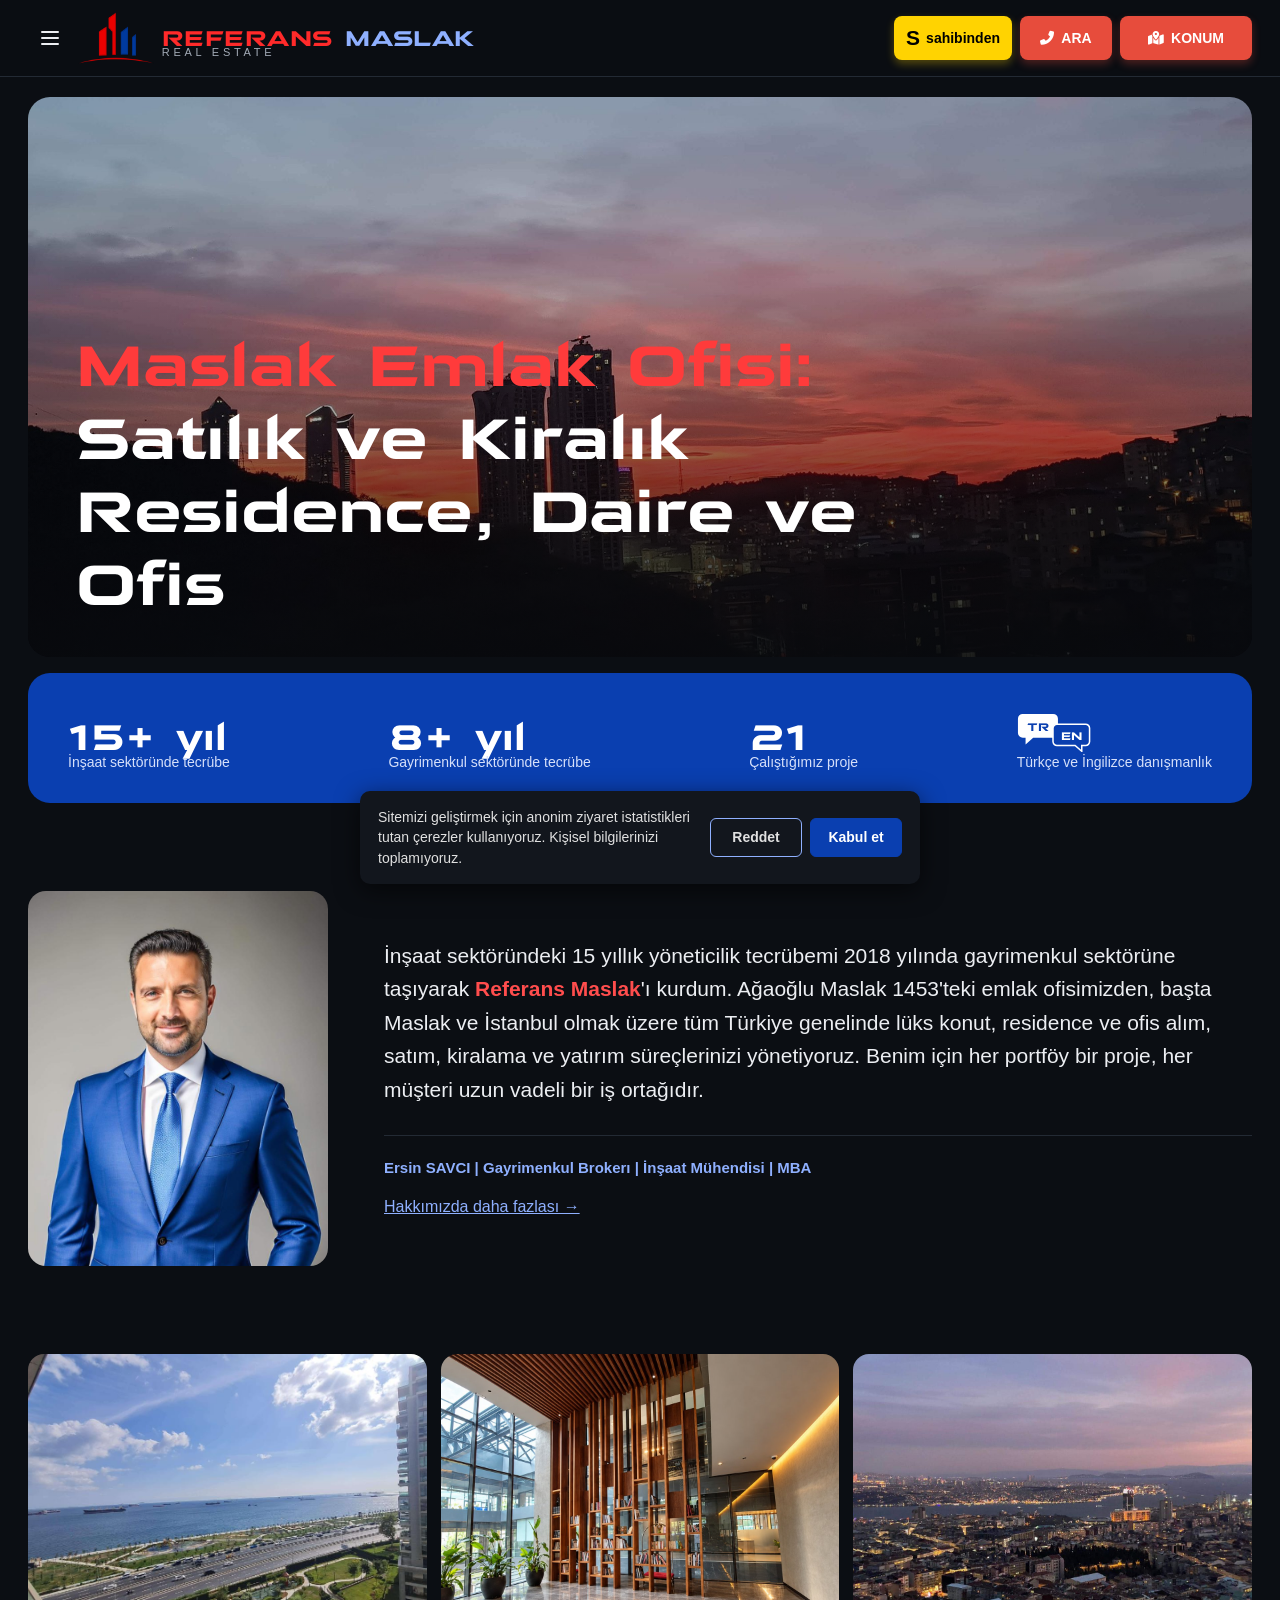
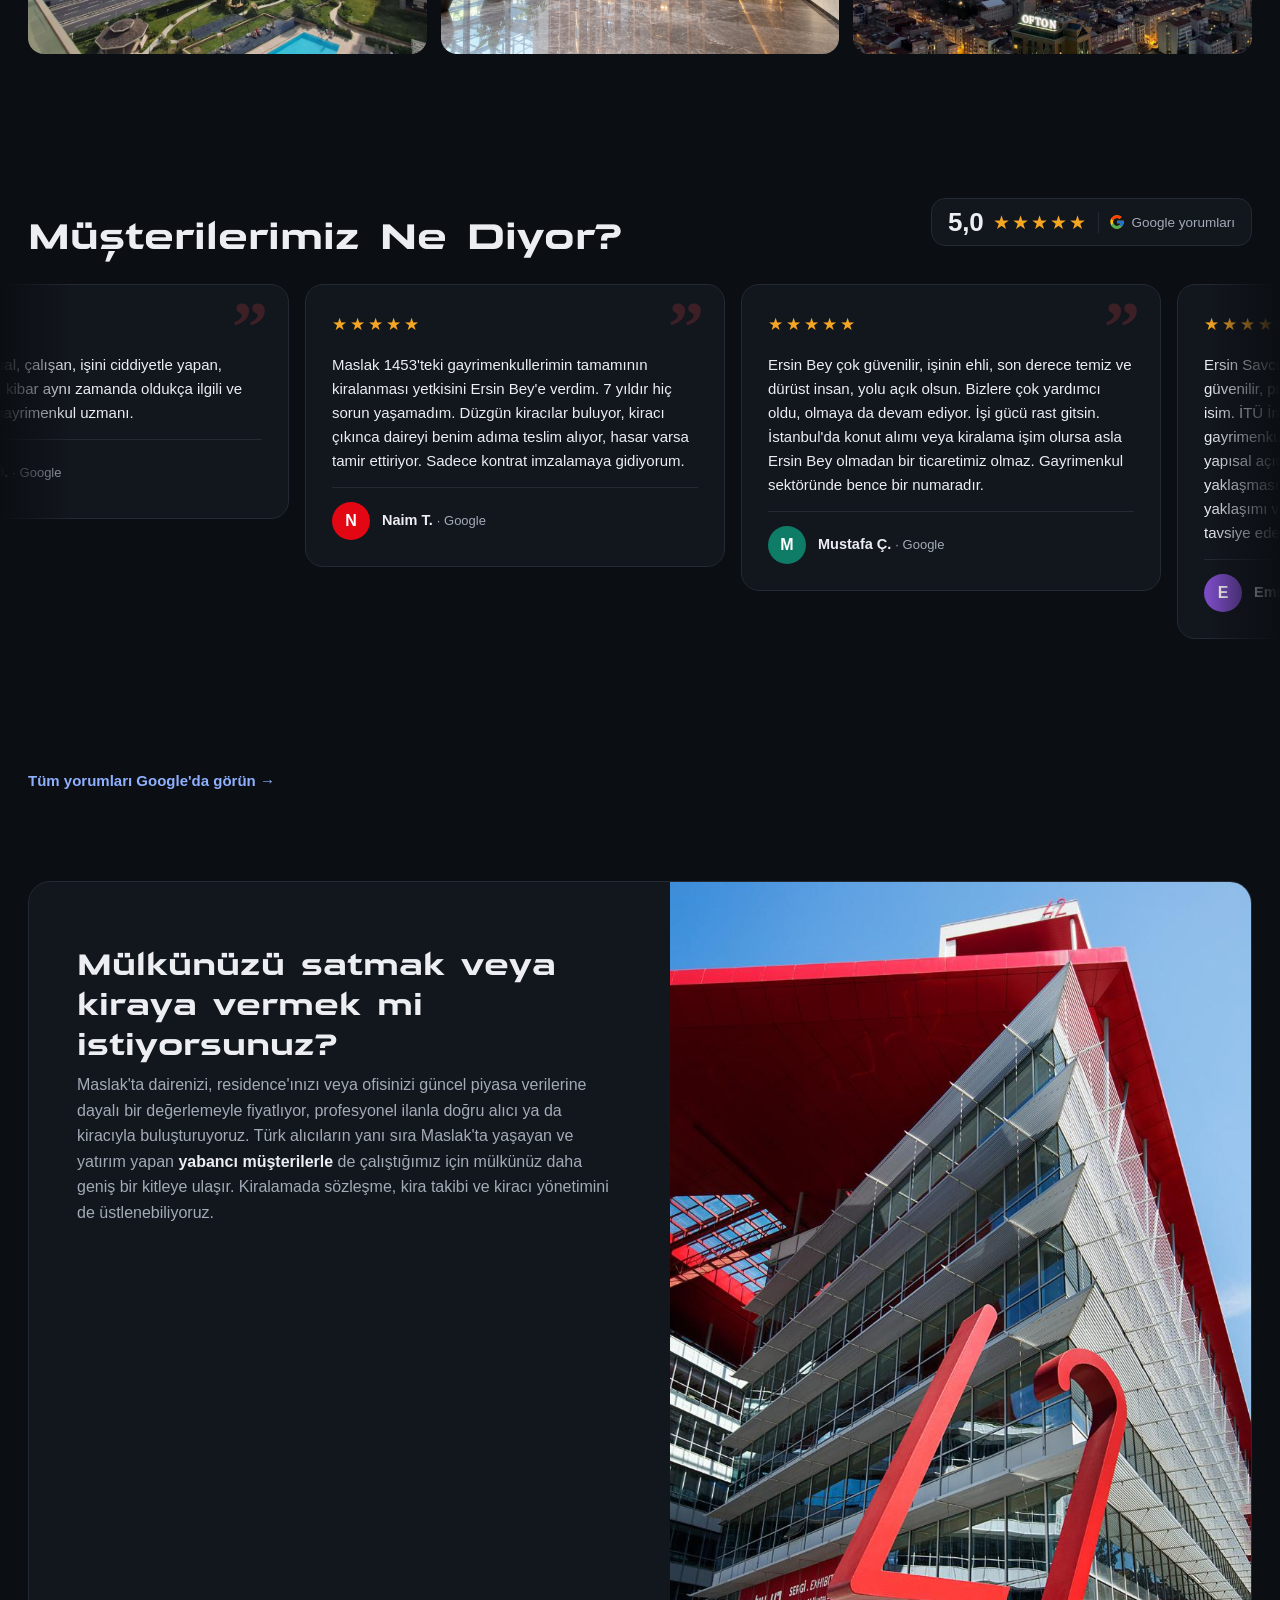
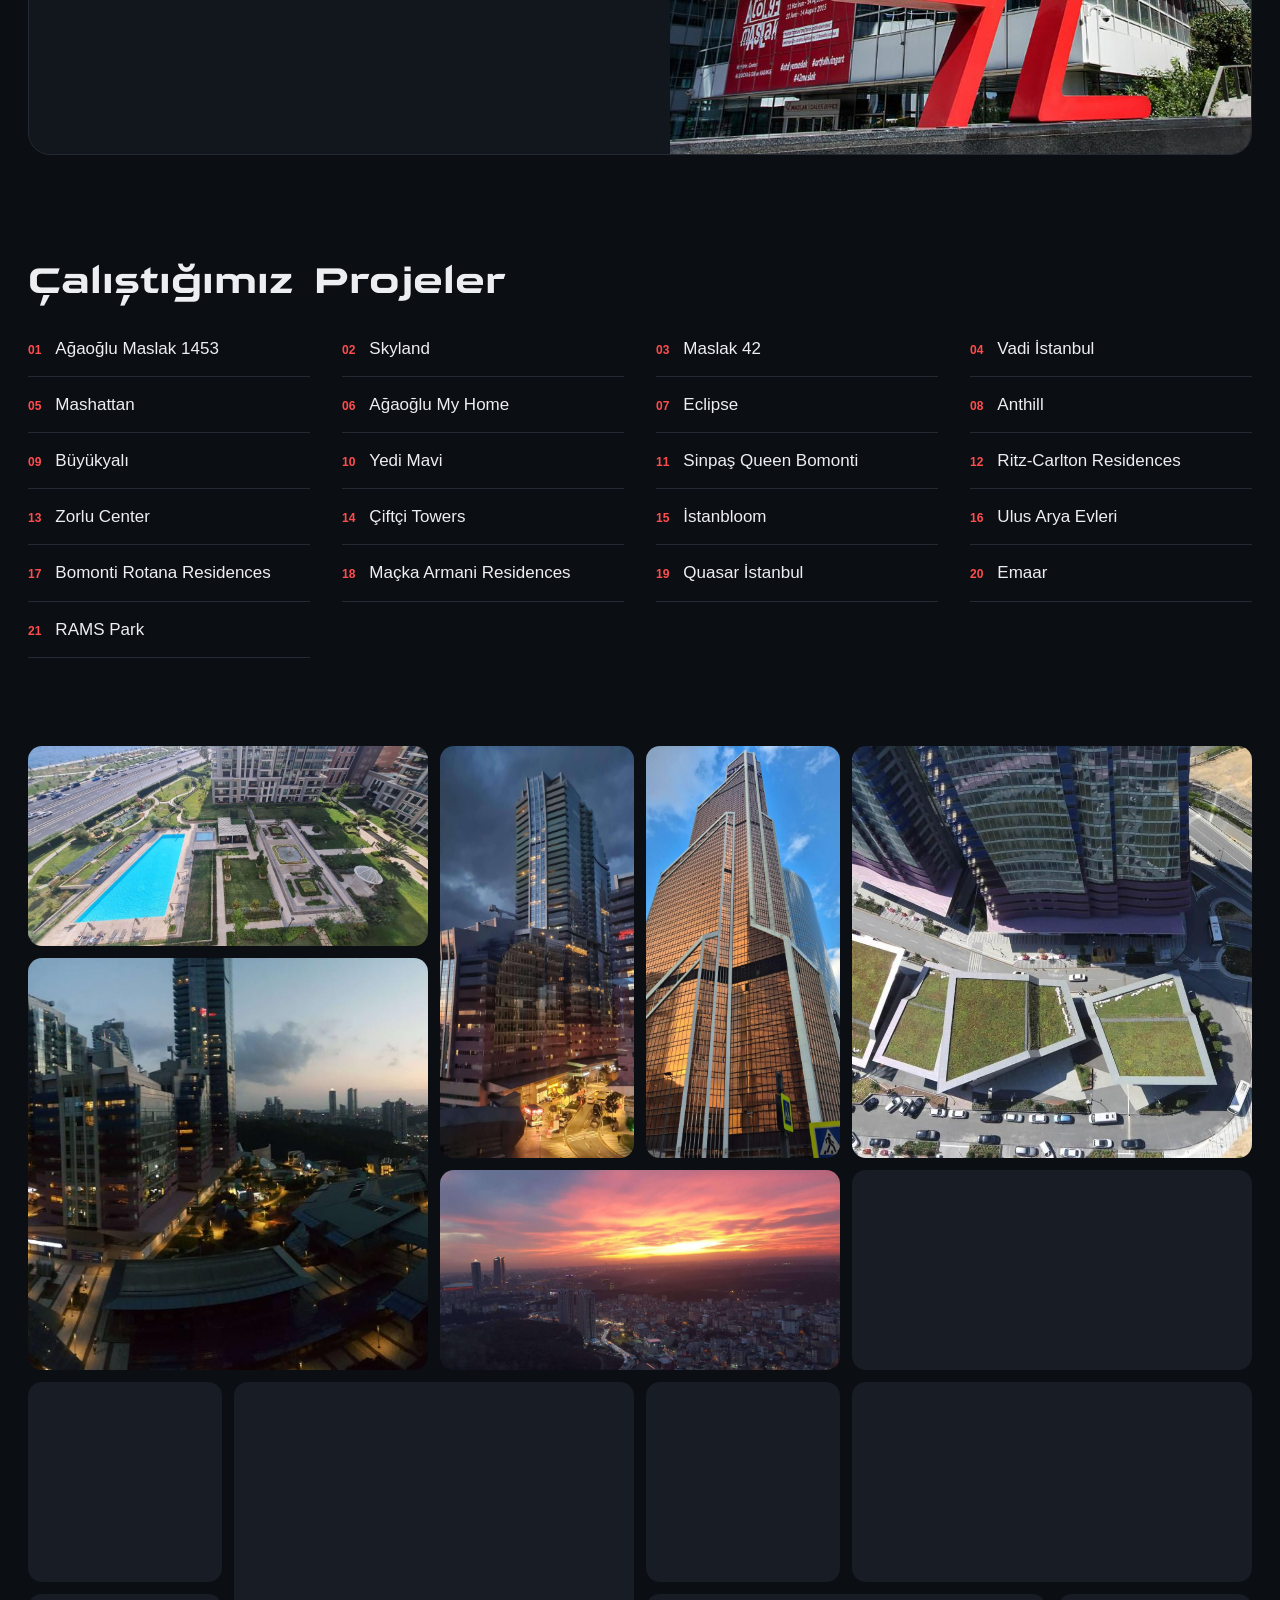
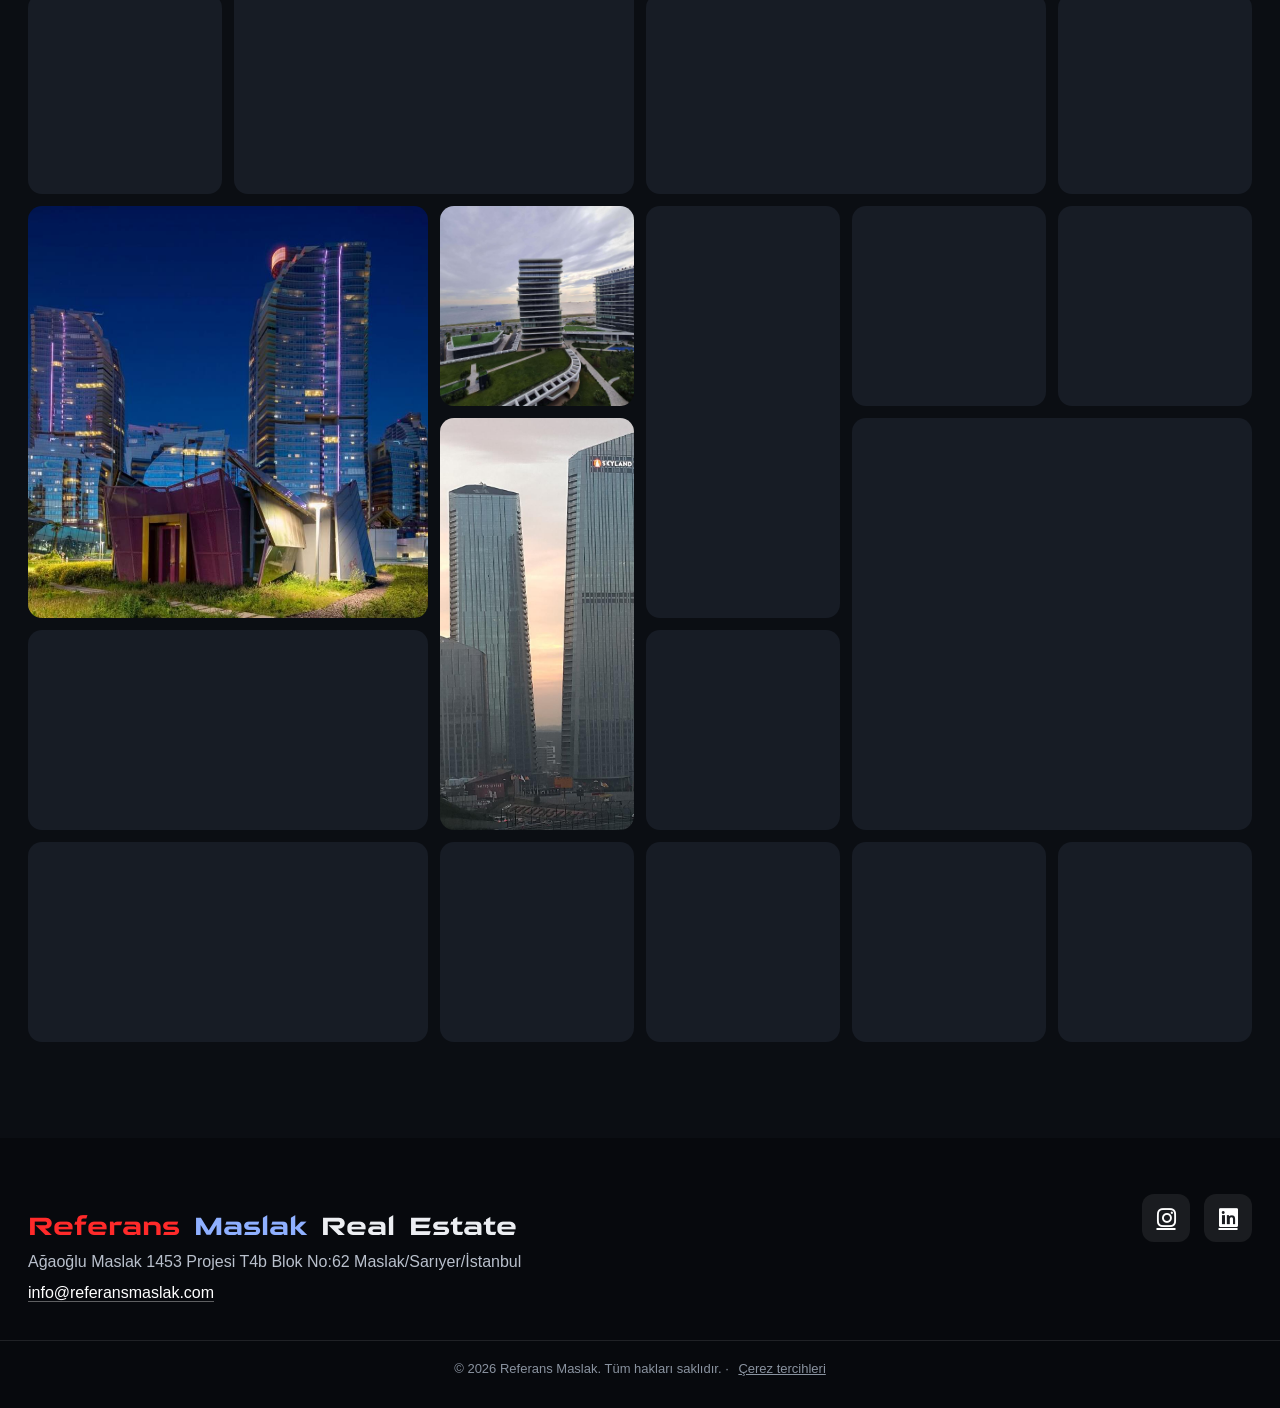
==== index.html @ f0acce69 "CSS/JS sürüm numarası yenilendi (önbellek) Co-Authored-By: Claude Opus 5.5 <noreply@anthropic.com> C" ====
<!DOCTYPE html>
<html lang="tr">
<head>
    <!-- Google tag (gtag.js) -->
    <script async src="https://www.googletagmanager.com/gtag/js?id=G-W1SLE5PTYP"></script>
    <script>
      window.dataLayer = window.dataLayer || [];
      function gtag(){dataLayer.push(arguments);}
      var rmConsent = null; try { rmConsent = localStorage.getItem('rm_consent'); } catch (e) {}
      gtag('consent', 'default', {
        ad_storage: 'denied', ad_user_data: 'denied', ad_personalization: 'denied',
        analytics_storage: rmConsent === 'granted' ? 'granted' : 'denied'
      });
      gtag('js', new Date());
      gtag('config', 'G-W1SLE5PTYP');
    </script>
    <meta charset="UTF-8">
    <meta name="viewport" content="width=device-width, initial-scale=1.0">
    <meta name="theme-color" content="#0B0E13">
    <script>try{if(localStorage.getItem('rmTheme')!=='disabled')document.documentElement.classList.add('dark')}catch(e){document.documentElement.classList.add('dark')}</script>
    <title>Maslak Emlak Ofisi | Satılık ve Kiralık Residence – Referans Maslak</title>
    <meta name="description" content="Maslak emlak ofisi: satılık ve kiralık residence, daire ve ofis. Ağaoğlu Maslak 1453 içindeki ofisimizde 2018'den beri Türkçe ve İngilizce emlak danışmanlığı. 0534 627 07 35">
    <link rel="canonical" href="https://referansmaslak.com/">
    <meta property="og:type" content="website">
    <meta property="og:locale" content="tr_TR">
    <meta property="og:site_name" content="Referans Maslak Real Estate">
    <meta property="og:title" content="Maslak Emlak Ofisi | Satılık ve Kiralık Residence – Referans Maslak">
    <meta property="og:description" content="Maslak emlak ofisi: satılık ve kiralık residence, daire ve ofis. Ağaoğlu Maslak 1453 içindeki ofisimizde 2018'den beri Türkçe ve İngilizce emlak danışmanlığı. 0534 627 07 35">
    <meta property="og:url" content="https://referansmaslak.com/">
    <meta property="og:image" content="https://referansmaslak.com/Firmalogo.jpg">
    <link rel="icon" type="image/png" sizes="192x192" href="favicon-192.png">
    <link rel="icon" href="favicon.ico" sizes="any">
    <link rel="apple-touch-icon" href="apple-touch-icon.png">
    <script type="application/ld+json">
{
  "@context": "https://schema.org",
  "@type": "RealEstateAgent",
  "@id": "https://referansmaslak.com/#isletme",
  "name": "Referans Maslak Real Estate",
  "alternateName": "Ersin Savcı | Referans Maslak",
  "url": "https://referansmaslak.com/",
  "description": "Ağaoğlu Maslak 1453 içinde emlak ofisi. Maslak'ta satılık ve kiralık residence, daire ve ofis; mülk sahipleri için değerleme, satış ve kiralama; yabancı müşterilere İngilizce danışmanlık.",
  "slogan": "Maslak Emlak Ofisi",
  "logo": "https://referansmaslak.com/Firmalogo.jpg",
  "image": "https://referansmaslak.com/Firmalogo.jpg",
  "telephone": "+905346270735",
  "email": "info@referansmaslak.com",
  "foundingDate": "2018-11-01",
  "address": {
    "@type": "PostalAddress",
    "streetAddress": "Ağaoğlu Maslak 1453 Projesi T4b Blok No:62, Maslak",
    "addressLocality": "Sarıyer",
    "addressRegion": "İstanbul",
    "postalCode": "34398",
    "addressCountry": "TR"
  },
  "areaServed": [
    "Maslak",
    "Sarıyer",
    "İstanbul"
  ],
  "knowsLanguage": [
    "tr",
    "en"
  ],
  "openingHoursSpecification": [
    {
      "@type": "OpeningHoursSpecification",
      "dayOfWeek": [
        "Monday",
        "Tuesday",
        "Wednesday",
        "Thursday",
        "Friday",
        "Saturday"
      ],
      "opens": "09:00",
      "closes": "19:00"
    }
  ],
  "hasMap": "https://maps.app.goo.gl/JvEdP2CgWucA9CLR9",
  "founder": {
    "@type": "Person",
    "name": "Ersin Savcı",
    "jobTitle": "Gayrimenkul Danışmanı",
    "alumniOf": "İstanbul Teknik Üniversitesi",
    "sameAs": [
      "https://www.linkedin.com/in/ersin-savci-091b9053/"
    ]
  },
  "sameAs": [
    "https://www.instagram.com/referansmaslak.ersinsavci/",
    "https://www.linkedin.com/in/ersin-savci-091b9053/",
    "https://referansmaslak.sahibinden.com/"
  ]
}
    </script>
    <link rel="stylesheet" href="https://cdnjs.cloudflare.com/ajax/libs/font-awesome/6.0.0-beta3/css/all.min.css">
    <link rel="stylesheet" href="rm.css?v=20261031d">
</head>
<body>
    <!-- Yan menü (mobil) -->
    <div class="sidebar-menu" id="sidebarMenu">
        <ul class="menu-items">
            <li class="menu-item"><a href="index.html" class="menu-link active" data-tr="Ana Sayfa" data-en="Main Page">Ana Sayfa</a></li>
            <li class="menu-item"><a href="about.html" class="menu-link" data-tr="Hakkımızda" data-en="About Us">Hakkımızda</a></li>
            <li class="menu-item"><a href="services.html" class="menu-link" data-tr="Hizmetlerimiz" data-en="Our Services">Hizmetlerimiz</a></li>
            <li class="menu-item"><a href="maslak-1453.html" class="menu-link" data-tr="Maslak 1453" data-en="Maslak 1453">Maslak 1453</a></li>
        </ul>
        <div class="toggle-buttons-container">
            <div class="language-toggle-button">
                <span class="language-icon" aria-hidden="true"><svg viewBox="0 0 24 24" width="24" height="24" fill="currentColor" focusable="false"><path d="M12.87 15.07l-2.54-2.51.03-.03c1.74-1.94 2.98-4.17 3.71-6.53H17V4h-7V2H8v2H1v1.99h11.17C11.5 7.92 10.44 9.75 9 11.35 8.07 10.32 7.3 9.19 6.69 8h-2c.73 1.63 1.73 3.17 2.98 4.56l-5.09 5.02L4 19l5-5 3.11 3.11.76-2.04zM18.5 10h-2L12 22h2l1.12-3h4.75L21 22h2l-4.5-12zm-2.62 7l1.62-4.33L19.12 17h-3.24z"/></svg></span>
                <label class="language-toggle-switch" aria-label="Dil / Language">
                    <input type="checkbox" id="languageMenuToggle">
                    <span class="language-slider"></span>
                </label>
            </div>
            <div class="dark-mode-toggle-button">
                <span class="dark-mode-icon" aria-hidden="true"></span>
                <label class="toggle-switch" aria-label="Koyu tema / Dark mode">
                    <input type="checkbox" id="darkModeToggle">
                    <span class="slider"></span>
                </label>
            </div>
        </div>
    </div>
    <div class="menu-overlay" id="menuOverlay"></div>

    <!-- Üst bar -->
    <header class="top-bar">
        <div class="header-content">
            <div class="header-left">
                <button type="button" class="hamburger-btn" id="hamburgerBtn" aria-label="Menü" aria-expanded="false"><svg class="hb-open" aria-hidden="true" width="24" height="24" viewBox="0 0 24 24" fill="none" stroke="currentColor" stroke-width="2" stroke-linecap="round"><path d="M4 6h16M4 12h16M4 18h16"/></svg><svg class="hb-close" aria-hidden="true" width="24" height="24" viewBox="0 0 24 24" fill="none" stroke="currentColor" stroke-width="2" stroke-linecap="round"><path d="M6 6l12 12M18 6L6 18"/></svg></button>
                <a href="index.html" class="logo-container" id="logoLink">
                    <img src="logo-icon.png" alt="Referans Maslak Logo" class="logo" width="76" height="52">
                    <span class="company-name">
                        <span class="company-name-main"><span class="cn-red">REFERANS</span> <span class="cn-blue">MASLAK</span></span>
                        <span class="company-name-sub">Real Estate</span>
                    </span>
                </a>
                <nav class="main-nav" aria-label="Ana menü">
                <a href="index.html" class="active" aria-current="page" data-tr="Ana Sayfa" data-en="Main Page">Ana Sayfa</a>
                <a href="about.html" data-tr="Hakkımızda" data-en="About Us">Hakkımızda</a>
                <a href="services.html" data-tr="Hizmetlerimiz" data-en="Our Services">Hizmetlerimiz</a>
                <a href="maslak-1453.html" data-tr="Maslak 1453" data-en="Maslak 1453">Maslak 1453</a>
                </nav>
            </div>
            <div class="header-right">
                <div class="icon-buttons">
                    <button type="button" class="icon-btn" id="langBtn" aria-label="Dil değiştir / Change language">EN</button>
                    <button type="button" class="icon-btn" id="themeBtn" aria-label="Tema / Theme"><svg class="ico-sun" aria-hidden="true" width="18" height="18" viewBox="0 0 24 24" fill="none" stroke="currentColor" stroke-width="1.9" stroke-linecap="round"><circle cx="12" cy="12" r="4"/><path d="M12 2v2M12 20v2M4.9 4.9l1.4 1.4M17.7 17.7l1.4 1.4M2 12h2M20 12h2M4.9 19.1l1.4-1.4M17.7 6.3l1.4-1.4"/></svg><svg class="ico-moon" aria-hidden="true" width="18" height="18" viewBox="0 0 24 24" fill="none" stroke="currentColor" stroke-width="1.9" stroke-linecap="round" stroke-linejoin="round"><path d="M21 12.8A9 9 0 1 1 11.2 3a7 7 0 0 0 9.8 9.8z"/></svg></button>
                </div>
                <div class="action-buttons">
                    <a href="https://referansmaslak.sahibinden.com/" target="_blank" rel="noopener" class="sahibinden-button"><i>S</i> sahibinden</a>
                    <a href="tel:+905346270735" class="action-button" id="callButton"><i class="fas fa-phone-alt" aria-hidden="true"></i> <span class="call-text">ARA</span></a>
                    <a href="https://maps.app.goo.gl/JvEdP2CgWucA9CLR9?g_st=aw" target="_blank" rel="noopener" class="action-button" id="directionButton"><i class="fas fa-map-marked-alt" aria-hidden="true"></i> <span class="direction-text">KONUM</span></a>
                </div>
            </div>
        </div>
    </header>

    <main>

        <section class="hero">
            <div class="hero-box">
            <img id="heroImg" alt="Maslak ve İstanbul manzarası – Referans Maslak" fetchpriority="high" decoding="async">
            <script>(function(){var i=1+Math.floor(Math.random()*7);window.RM_HERO_INDEX=i;document.getElementById('heroImg').src='hero/hero-'+i+'.jpg';})();</script>
            <noscript><img src="hero/hero-1.jpg" alt=""></noscript>
                <div class="hero-text">
                    <h1 id="introTitle" data-html data-tr="&lt;span class=&quot;hl&quot;&gt;Maslak Emlak Ofisi:&lt;/span&gt; Satılık ve Kiralık Residence, Daire ve Ofis" data-en="&lt;span class=&quot;hl&quot;&gt;Maslak Real Estate Agency:&lt;/span&gt; Residences, Apartments and Offices for Sale and Rent"><span class="hl">Maslak Emlak Ofisi:</span> Satılık ve Kiralık Residence, Daire ve Ofis</h1>
                </div>
            </div>
        </section>

        <section class="stats" aria-label="Özet">
            <div class="stats-box">
                <div><p class="stat-num" data-tr="15+ yıl" data-en="15+ years">15+ yıl</p><p class="stat-label" data-tr="İnşaat sektöründe tecrübe" data-en="Experience in construction">İnşaat sektöründe tecrübe</p></div>
                <div><p class="stat-num" id="reYears" data-tr="8+ yıl" data-en="8+ years">8+ yıl</p><p class="stat-label" data-tr="Gayrimenkul sektöründe tecrübe" data-en="Experience in real estate">Gayrimenkul sektöründe tecrübe</p></div>
                <script>(function(){var e=document.getElementById('reYears'),y=new Date().getFullYear()-2018;e.setAttribute('data-tr',y+'+ yıl');e.setAttribute('data-en',y+'+ years');e.textContent=y+'+ yıl';})();</script>
                <div><p class="stat-num">21</p><p class="stat-label" data-tr="Çalıştığımız proje" data-en="Projects we work in">Çalıştığımız proje</p></div>
                <div><p class="stat-num"><svg class="stat-lang" viewBox="0 0 78 42" role="img" aria-label="TR / EN"><path d="M6 2h32a5 5 0 0 1 5 5v15a5 5 0 0 1-5 5H17l-8 7v-7H6a5 5 0 0 1-5-5V7a5 5 0 0 1 5-5z" fill="currentColor"/><text x="22" y="20" text-anchor="middle" font-family="QarantaBold, Arial, sans-serif" font-size="13" fill="var(--blue)">TR</text><path d="M42 12.8h30a4.2 4.2 0 0 1 4.2 4.2v14a4.2 4.2 0 0 1-4.2 4.2h-4v6l-7-6H42a4.2 4.2 0 0 1-4.2-4.2V17a4.2 4.2 0 0 1 4.2-4.2z" fill="var(--blue)" stroke="currentColor" stroke-width="1.6"/><text x="57" y="29" text-anchor="middle" font-family="QarantaBold, Arial, sans-serif" font-size="13" fill="currentColor">EN</text></svg></p><p class="stat-label" data-tr="Türkçe ve İngilizce danışmanlık" data-en="Advice in Turkish and English">Türkçe ve İngilizce danışmanlık</p></div>
            </div>
        </section>

        <section class="section">
            <div class="wrap intro">
                <img class="intro-photo" src="portrefoto.jpg" alt="Ersin Savcı – Referans Maslak gayrimenkul brokerı" loading="lazy" width="747" height="1200">
                <div class="intro-body">
                    <p id="introText" class="lead" data-html data-tr="İnşaat sektöründeki 15 yıllık yöneticilik tecrübemi 2018 yılında gayrimenkul sektörüne taşıyarak &lt;br class=&quot;br-desk&quot;&gt;&lt;strong class=&quot;brand&quot;&gt;Referans Maslak&lt;/strong&gt;&#x27;ı kurdum. Ağaoğlu Maslak 1453&#x27;teki emlak ofisimizden, başta Maslak ve İstanbul olmak üzere tüm Türkiye genelinde lüks konut, residence ve ofis alım, satım, kiralama ve yatırım süreçlerinizi yönetiyoruz. Benim için her portföy bir proje, her müşteri uzun vadeli bir iş ortağıdır." data-en="I brought 15 years of management experience in the construction industry into real estate in 2018 and founded &lt;br class=&quot;br-desk&quot;&gt;&lt;strong class=&quot;brand&quot;&gt;Referans Maslak&lt;/strong&gt;. From our real estate office in Ağaoğlu Maslak 1453, we manage your purchases, sales, rentals and investments in luxury homes, residences and offices across Turkey, with a focus on Maslak and Istanbul. To me, every property is a project and every client a long-term business partner.">İnşaat sektöründeki 15 yıllık yöneticilik tecrübemi 2018 yılında gayrimenkul sektörüne taşıyarak <br class="br-desk"><strong class="brand">Referans Maslak</strong>'ı kurdum. Ağaoğlu Maslak 1453'teki emlak ofisimizden, başta Maslak ve İstanbul olmak üzere tüm Türkiye genelinde lüks konut, residence ve ofis alım, satım, kiralama ve yatırım süreçlerinizi yönetiyoruz. Benim için her portföy bir proje, her müşteri uzun vadeli bir iş ortağıdır.</p>
                    <p id="introSign" class="intro-sign" data-html data-tr="&lt;span class=&quot;sign-name&quot;&gt;Ersin SAVCI&lt;/span&gt;&lt;span class=&quot;sign-sep&quot;&gt; | &lt;/span&gt;Gayrimenkul Brokerı | İnşaat Mühendisi | MBA" data-en="&lt;span class=&quot;sign-name&quot;&gt;Ersin SAVCI&lt;/span&gt;&lt;span class=&quot;sign-sep&quot;&gt; | &lt;/span&gt;Real Estate Broker | Civil Engineer | MBA"><span class="sign-name">Ersin SAVCI</span><span class="sign-sep"> | </span>Gayrimenkul Brokerı | İnşaat Mühendisi | MBA</p>
                    <p style="margin-top:14px"><a href="about.html" data-tr="Hakkımızda daha fazlası →" data-en="More about us →">Hakkımızda daha fazlası →</a></p>
                </div>
            </div>
        </section>

        <section class="section-tight" aria-label="Fotoğraflar" style="padding-top:0">
            <div class="wrap"><div class="photo-strip" data-rm-photos="3"></div></div>
        </section>

        <!-- Google Yorumları — SEÇİLMİŞ HAVUZ
         Listedeki tüm yorumlar her açılışta karışık sırayla, kesintisiz kayan bir şerit halinde gösterilir (üzerine gelince durur, elle kaydırılabilir).
         Yorum eklemek için bir <li class="review-card"> bloğunu kopyalayın, metni Google'daki haliyle yapıştırın, isim "Ad S." şeklinde.
         Sıranın önemi yok. -->
        <section class="section reviews" aria-labelledby="reviewsTitle">
            <div class="wrap">
                <div class="section-head">
                    <h2 id="reviewsTitle" class="section-title" data-tr="Müşterilerimiz Ne Diyor?" data-en="What Our Clients Say">Müşterilerimiz Ne Diyor?</h2>
                    <a class="g-rating" href="https://www.google.com/maps?cid=17066031900633594533" target="_blank" rel="noopener" aria-label="Google puanı 5,0 / 5">
                        <span class="g-rating-score" data-tr="5,0" data-en="5.0">5,0</span>
                        <span class="g-rating-stars" aria-hidden="true">★★★★★</span>
                        <span class="g-rating-src"><svg aria-hidden="true" width="16" height="16" viewBox="0 0 48 48"><path fill="#FFC107" d="M43.6 20.1H42V20H24v8h11.3C33.7 32.7 29.2 36 24 36c-6.6 0-12-5.4-12-12s5.4-12 12-12c3.1 0 5.8 1.2 7.9 3l5.7-5.7C34 6.1 29.3 4 24 4 12.9 4 4 12.9 4 24s8.9 20 20 20 20-8.9 20-20c0-1.3-.1-2.6-.4-3.9z"/><path fill="#FF3D00" d="m6.3 14.7 6.6 4.8C14.7 15.1 19 12 24 12c3.1 0 5.8 1.2 7.9 3l5.7-5.7C34 6.1 29.3 4 24 4 16.3 4 9.7 8.3 6.3 14.7z"/><path fill="#4CAF50" d="M24 44c5.2 0 9.9-2 13.4-5.2l-6.2-5.2C29.2 35.1 26.7 36 24 36c-5.2 0-9.6-3.3-11.3-8l-6.5 5C9.5 39.6 16.2 44 24 44z"/><path fill="#1976D2" d="M43.6 20.1H42V20H24v8h11.3c-.8 2.2-2.2 4.2-4.1 5.6l6.2 5.2C37 39.2 44 34 44 24c0-1.3-.1-2.6-.4-3.9z"/></svg> <span data-tr="Google yorumları" data-en="Google reviews">Google yorumları</span></span>
                    </a>
                </div>
                <div class="reviews-viewport">
                    <ul class="reviews-track" id="reviewsTrack">
                <li class="review-card">
                    <div class="review-stars" aria-label="5 yıldız">★★★★★</div>
                    <p class="review-text">2022 yılında yaşadığım avukat kiracı sorununu kılçıksız bir şekilde halleden kiralama sürecinde de sadece bir emlakçı değil, aynı zamanda harika bir yol arkadaşı olan, benim için bir dost. Güler yüzü, bitmek bilmeyen enerjisi ve her an ulaşılabilir olması bize inanılmaz bir güven verdi. Bizim ne istediğimizi çok iyi analiz ederek zamanımızı en doğru şekilde yönetti. Sayesinde içimize sinen harika bir sonuca ulaştık. Gösterdiği sabır, samimiyet ve büyük emek için kendisine çok teşekkür ederiz. İyi ki yollarımız kesişmiş, gayrimenkul işi olan herkesin mutlaka kapısını çalması gereken bir isim.</p>
                    <p class="review-author">Erdoğan K. <span>· Google</span></p>
                </li>
                <li class="review-card">
                    <div class="review-stars" aria-label="5 yıldız">★★★★★</div>
                    <p class="review-text">Maslak 1453'teki gayrimenkullerimin tamamının kiralanması yetkisini Ersin Bey'e verdim. 7 yıldır hiç sorun yaşamadım. Düzgün kiracılar buluyor, kiracı çıkınca daireyi benim adıma teslim alıyor, hasar varsa tamir ettiriyor. Sadece kontrat imzalamaya gidiyorum.</p>
                    <p class="review-author">Naim T. <span>· Google</span></p>
                </li>
                <li class="review-card">
                    <div class="review-stars" aria-label="5 yıldız">★★★★★</div>
                    <p class="review-text">Ersin Savcı, lüks gayrimenkul ve rezidans sektöründe güvenilir, profesyonel ve işine son derece hâkim bir isim. İTÜ İnşaat Mühendisliği mezunu olması, gayrimenkullere yalnızca ticari açıdan değil, teknik ve yapısal açıdan da doğru değerlendirmelerle yaklaşmasını sağlıyor. Şeffaf iletişimi, güven veren yaklaşımı ve profesyonel hizmet anlayışıyla kesinlikle tavsiye ederim.</p>
                    <p class="review-author">Emre S. <span>· Google</span></p>
                </li>
                <li class="review-card">
                    <div class="review-stars" aria-label="5 yıldız">★★★★★</div>
                    <p class="review-text">Ersin Bey çok güvenilir, işinin ehli, son derece temiz ve dürüst insan, yolu açık olsun. Bizlere çok yardımcı oldu, olmaya da devam ediyor. İşi gücü rast gitsin. İstanbul'da konut alımı veya kiralama işim olursa asla Ersin Bey olmadan bir ticaretimiz olmaz. Gayrimenkul sektöründe bence bir numaradır.</p>
                    <p class="review-author">Mustafa Ç. <span>· Google</span></p>
                </li>
                <li class="review-card">
                    <div class="review-stars" aria-label="5 yıldız">★★★★★</div>
                    <p class="review-text">6 ay boyunca otelde yaşadım, bir türlü ev bulamıyordum. Ersin Bey sayesinde 3 günde buldum. İlgisi ve samimiyeti için çok teşekkür ederim, herkese tavsiye ederim.</p>
                    <p class="review-author">Çınar İ. <span>· Google</span></p>
                </li>
                <li class="review-card">
                    <div class="review-stars" aria-label="5 yıldız">★★★★★</div>
                    <p class="review-text">Oldukça kurumsal, çalışan, işini ciddiyetle yapan, eğitimli, düzeyli, kibar aynı zamanda oldukça ilgili ve titiz çalışan bir gayrimenkul uzmanı.</p>
                    <p class="review-author">Aydan D. <span>· Google</span></p>
                </li>
            </ul>
                </div>
                <a class="reviews-all" id="reviewsAll" href="https://www.google.com/maps?cid=17066031900633594533" target="_blank" rel="noopener" data-tr="Tüm yorumları Google'da görün →" data-en="See all reviews on Google →">Tüm yorumları Google'da görün →</a>
            </div>
        </section>

        <section aria-labelledby="ownerTitle">
            <div class="wrap">
                <div class="owners">
                    <div class="owners-body">
                        <h2 id="ownerTitle" data-tr="Mülkünüzü satmak veya kiraya vermek mi istiyorsunuz?" data-en="Looking to sell or rent out your property?">Mülkünüzü satmak veya kiraya vermek mi istiyorsunuz?</h2>
                        <p id="ownerText" data-html data-tr="Maslak&#x27;ta dairenizi, residence&#x27;ınızı veya ofisinizi güncel piyasa verilerine dayalı bir değerlemeyle fiyatlıyor, profesyonel ilanla doğru alıcı ya da kiracıyla buluşturuyoruz. Türk alıcıların yanı sıra Maslak&#x27;ta yaşayan ve yatırım yapan &lt;strong&gt;yabancı müşterilerle&lt;/strong&gt; de çalıştığımız için mülkünüz daha geniş bir kitleye ulaşır. Kiralamada sözleşme, kira takibi ve kiracı yönetimini de üstlenebiliyoruz." data-en="We price your apartment, residence or office in Maslak with a valuation based on current market data, and match it with the right buyer or tenant through professional listings. Because we work with &lt;strong&gt;foreign clients&lt;/strong&gt; living and investing in Maslak as well as Turkish buyers, your property reaches a wider audience. For rentals, we can also handle the contract, rent collection and tenant management.">Maslak'ta dairenizi, residence'ınızı veya ofisinizi güncel piyasa verilerine dayalı bir değerlemeyle fiyatlıyor, profesyonel ilanla doğru alıcı ya da kiracıyla buluşturuyoruz. Türk alıcıların yanı sıra Maslak'ta yaşayan ve yatırım yapan <strong>yabancı müşterilerle</strong> de çalıştığımız için mülkünüz daha geniş bir kitleye ulaşır. Kiralamada sözleşme, kira takibi ve kiracı yönetimini de üstlenebiliyoruz.</p>
                    </div>
                    <img class="owners-photo" data-rm-photo alt="" loading="lazy">
                </div>
            </div>
        </section>

        <section class="section" aria-labelledby="projectsTitle">
            <div class="wrap">
                <div class="section-head"><h2 id="projectsTitle" class="section-title" data-tr="Çalıştığımız Projeler" data-en="Projects We Work In">Çalıştığımız Projeler</h2></div>
                <ul class="project-tags">
            <li>Ağaoğlu Maslak 1453</li>
            <li>Skyland</li>
            <li>Maslak 42</li>
            <li>Vadi İstanbul</li>
            <li>Mashattan</li>
            <li>Ağaoğlu My Home</li>
            <li>Eclipse</li>
            <li>Anthill</li>
            <li>Büyükyalı</li>
            <li>Yedi Mavi</li>
            <li>Sinpaş Queen Bomonti</li>
            <li>Ritz-Carlton Residences</li>
            <li>Zorlu Center</li>
            <li>Çiftçi Towers</li>
            <li>İstanbloom</li>
            <li>Ulus Arya Evleri</li>
            <li>Bomonti Rotana Residences</li>
            <li>Maçka Armani Residences</li>
            <li>Quasar İstanbul</li>
            <li>Emaar</li>
            <li>RAMS Park</li>
        </ul>
            </div>
        </section>

        <section aria-label="Galeri" style="padding-bottom:72px">
            <div class="wrap"><div class="gallery" id="galleryContainer" data-count="22"></div></div>
        </section>
    </main>

    <footer>
        <div class="footer-inner">
            <div class="contact-info">
                <h3><span class="cn-red">Referans</span> <span class="cn-blue">Maslak</span> Real Estate</h3>
                <p>Ağaoğlu Maslak 1453 Projesi T4b Blok No:62 Maslak/Sarıyer/İstanbul</p>
                <p><a class="footer-link" href="mailto:info@referansmaslak.com">info@referansmaslak.com</a></p>
            </div>
            <div class="social-links">
                <a href="https://www.instagram.com/referansmaslak.ersinsavci?utm_source=ig_web_button_share_sheet&amp;igsh=ZDNlZDc0MzIxNw==" target="_blank" rel="noopener" class="social-icon" aria-label="Instagram"><i class="fab fa-instagram" aria-hidden="true"></i></a>
                <a href="https://www.linkedin.com/in/ersin-savci-091b9053/" target="_blank" rel="noopener" class="social-icon" aria-label="LinkedIn"><i class="fab fa-linkedin" aria-hidden="true"></i></a>
            </div>
        </div>
        <div class="copyright">
            © <script>document.write(new Date().getFullYear())</script> Referans Maslak. <span data-tr="Tüm hakları saklıdır." data-en="All rights reserved.">Tüm hakları saklıdır.</span>
        </div>
    </footer>
    <script>
        document.addEventListener('DOMContentLoaded', function() {
            // Google yorumları: kesintisiz kayan şerit (marquee). Üzerine gelince/dokununca durur, elle kaydırılabilir.
            (function initReviews() {
                const track = document.getElementById('reviewsTrack');
                if (!track) return;
                const cards = Array.from(track.querySelectorAll('.review-card'));
                if (!cards.length) return;

                // Karışık sıra + baş harf avatarı
                for (let i = cards.length - 1; i > 0; i--) {
                    const j = Math.floor(Math.random() * (i + 1));
                    [cards[i], cards[j]] = [cards[j], cards[i]];
                }
                cards.forEach((card, i) => {
                    const author = card.querySelector('.review-author');
                    if (author && !card.querySelector('.review-avatar')) {
                        const name = author.firstChild.textContent.trim();
                        const head = document.createElement('div');
                        head.className = 'review-head';
                        const av = document.createElement('span');
                        av.className = 'review-avatar av-' + (i % 4);
                        av.textContent = name.charAt(0);
                        av.setAttribute('aria-hidden', 'true');
                        head.appendChild(av);
                        head.appendChild(author);
                        card.appendChild(head);
                    }
                    track.appendChild(card);
                });

                const reduceMotion = window.matchMedia('(prefers-reduced-motion: reduce)').matches;
                if (reduceMotion) { track.classList.add('is-static'); return; }

                // Sonsuz döngü için kopyalar (ekran dolana kadar)
                const setWidth = () => cards.reduce((w, c) => w + c.getBoundingClientRect().width, 0) + cards.length * 16;
                let base = setWidth();
                let copies = 0;
                while ((copies + 1) * base < track.clientWidth * 2 + base && copies < 6) {
                    cards.forEach(c => { const k = c.cloneNode(true); k.setAttribute('aria-hidden', 'true'); track.appendChild(k); });
                    copies++;
                }
                track.classList.add('is-live');

                const speed = () => (window.innerWidth < 760 ? 38 : 55); // piksel/saniye
                let paused = false, pos = 0, last = performance.now(), resumeT = null;
                const pause = () => { paused = true; clearTimeout(resumeT); };
                const resume = (delay) => { clearTimeout(resumeT); resumeT = setTimeout(() => { pos = track.scrollLeft; paused = false; }, delay || 0); };
                track.addEventListener('mouseenter', pause);
                track.addEventListener('mouseleave', () => resume(300));
                track.addEventListener('touchstart', pause, { passive: true });
                track.addEventListener('touchend', () => resume(2500), { passive: true });
                track.addEventListener('focusin', pause);
                track.addEventListener('focusout', () => resume(300));
                window.addEventListener('resize', () => { base = setWidth(); });

                function tick(now) {
                    const dt = Math.min(now - last, 64) / 1000; last = now;
                    if (!paused && !document.hidden) {
                        pos += speed() * dt;
                        if (pos >= base) pos -= base;
                        track.scrollLeft = pos;
                    } else if (paused) {
                        // elle kaydırma döngüde kalsın
                        if (track.scrollLeft >= base * 2) track.scrollLeft -= base;
                    }
                    requestAnimationFrame(tick);
                }
                requestAnimationFrame(tick);
            })();
        });
    </script>
    <script src="rm.js?v=20261031d" defer></script>
    <script src="analytics.js" defer></script>
</body>
</html>
---- rm.css ----
/* Referans Maslak — ortak tema (2026-10 yeni tasarım)
   Renkler logodan: kırmızı #E30613, mavi #0A3FB0.
   Varsayılan koyu tema; açık tema html:not(.dark) ile gelir. */

@font-face {
    font-family: 'QarantaBold';
    src: url('QarantaBold.woff2') format('woff2'),
         url('Qaranta Bold.otf') format('opentype');
    font-weight: 700;
    font-style: normal;
    font-display: swap;
}

:root {
    --red: #E30613;          /* dolgu: buton, vurgu */
    --btn-red: #E74C3C;      /* ARA / KONUM (eski sitedeki kırmızı) */
    --red-text: #D0101A;     /* açık zeminde kırmızı yazı */
    --blue: #0A3FB0;         /* dolgu: şerit, buton */
    --blue-text: #0A3FB0;    /* açık zeminde mavi yazı */
    --bg: #F5F6F8;
    --surface: #FFFFFF;
    --surface-2: #EEF1F5;
    --line: #DDE1E8;
    --text: #141A24;
    --muted: #4A5363;
    --header-bg: rgba(255, 255, 255, 0.94);
    --logo-bg: transparent;
    --shadow: 0 6px 24px rgba(16, 24, 40, 0.08);
    --radius: 18px;
    --radius-sm: 12px;
    --font: -apple-system, BlinkMacSystemFont, 'Segoe UI', Roboto, 'Helvetica Neue', Arial, sans-serif;
    --brand-font: 'QarantaBold', var(--font);
    --wrap: 1320px;
}

html.dark {
    --red-text: #FF4D4D;
    --blue-text: #8FB0FF;
    --bg: #0B0E13;
    --surface: #12161D;
    --surface-2: #171C25;
    --line: #232A34;
    --text: #ECEEF2;
    --muted: #A3ABB7;
    --header-bg: rgba(11, 14, 19, 0.94);
    --logo-bg: #FFFFFF;
    --shadow: 0 6px 24px rgba(0, 0, 0, 0.35);
}

* { box-sizing: border-box; margin: 0; padding: 0; }

html { scroll-behavior: smooth; }

body {
    font-family: var(--font);
    background: var(--bg);
    color: var(--text);
    font-size: 16px;
    line-height: 1.6;
    -webkit-font-smoothing: antialiased;
    transition: background-color .3s, color .3s;
}

img { max-width: 100%; }
a { color: var(--blue-text); }
a:hover { color: var(--red-text); }
:focus-visible { outline: 2px solid var(--blue-text); outline-offset: 2px; }

.wrap { max-width: var(--wrap); margin: 0 auto; padding: 0 28px; }
.brand-h { font-family: var(--brand-font); font-weight: 700; letter-spacing: .01em; line-height: 1.12; }
.t-red { color: var(--red-text); }
.t-blue { color: var(--blue-text); }

/* ---------- Üst bar ---------- */
.top-bar {
    position: sticky; top: 0; z-index: 100;
    background: var(--header-bg);
    backdrop-filter: saturate(140%) blur(10px);
    -webkit-backdrop-filter: saturate(140%) blur(10px);
    border-bottom: 1px solid var(--line);
}
.header-content {
    max-width: calc(var(--wrap) + 56px); margin: 0 auto; padding: 12px 28px;   /* iç kenar = kapak/şerit kutularının kenarı */
    display: flex; align-items: center; gap: 12px 16px; flex-wrap: wrap;
}
.header-left { display: flex; align-items: center; gap: 6px; min-width: 0; }

.hamburger-btn {
    width: 44px; height: 44px; display: none; align-items: center; justify-content: center;
    background: none; border: 0; border-radius: 10px; cursor: pointer; color: var(--text); font-size: 22px;
}
.hamburger-btn:hover { background: var(--surface-2); }
.hamburger-btn .hb-close { display: none; }
.hamburger-btn[aria-expanded="true"] .hb-close { display: block; }
.hamburger-btn[aria-expanded="true"] .hb-open { display: none; }
.hamburger-btn { position: relative; z-index: 1001; }

.logo-container { display: flex; align-items: center; gap: 8px; text-decoration: none; cursor: pointer; }
.logo {
    width: auto; height: 52px; aspect-ratio: 233 / 160; object-fit: contain; display: block;
    background: transparent; padding: 0;   /* şeffaf PNG: koyu ve açık temada zeminle aynı */
}
.company-name { display: flex; flex-direction: column; line-height: 1.05; }
.company-name-main { font-family: var(--brand-font); font-weight: 700; font-size: 24px; letter-spacing: .02em; white-space: nowrap; }
.company-name-main .cn-red { color: var(--red); }
html.dark .company-name-main .cn-red { color: #FF2A2A; }
.company-name-main .cn-blue { color: var(--blue-text); }
.company-name-sub { font-size: 11px; letter-spacing: .34em; text-transform: uppercase; color: var(--muted); margin-top: 4px; }

.main-nav { display: flex; gap: 0; margin-left: 4px; }
.main-nav a {
    padding: 10px 6px; border-radius: 10px; color: var(--muted); text-decoration: none;
    font-size: 14.5px; font-weight: 500; white-space: nowrap;
}
.main-nav a:hover { color: var(--text); background: var(--surface-2); }
.main-nav a.active { color: var(--text); }
.main-nav a.active::after { content: ''; display: block; height: 2px; margin-top: 3px; border-radius: 2px; background: var(--red); }

.header-right { display: flex; align-items: center; gap: 8px; margin-left: auto; }
.icon-buttons { display: flex; gap: 6px; }
.icon-btn {
    height: 44px; min-width: 44px; padding: 0 12px; border-radius: 8px;
    border: 1px solid var(--line); background: transparent; color: var(--text);
    font: 600 13px var(--font); cursor: pointer; display: inline-flex; align-items: center; justify-content: center; gap: 6px;
}
.icon-btn:hover { background: var(--surface-2); }
.icon-btn .ico-sun { display: none; }
html.dark .icon-btn .ico-sun { display: inline; }
html.dark .icon-btn .ico-moon { display: none; }

.action-buttons { display: flex; gap: 8px; }
.sahibinden-button {
    font-family: Arial, Helvetica, sans-serif;
    display: inline-flex; align-items: center; justify-content: center;
    background: #FFD301; color: #000; border-radius: 8px;
    padding: 0 12px; height: 44px; font-weight: 700; font-size: 14px; text-decoration: none;
    box-shadow: 0 4px 8px rgba(255, 211, 1, .3); transition: transform .2s, box-shadow .2s;
}
.sahibinden-button:hover { color: #000; transform: translateY(-2px); box-shadow: 0 6px 12px rgba(255, 211, 1, .4); }
.sahibinden-button i { font-style: normal; font-weight: 700; font-size: 21px; margin-right: 6px; }
.action-button {
    display: inline-flex; align-items: center; justify-content: center; gap: 7px;
    background: var(--btn-red); color: #fff; border-radius: 8px;
    padding: 0 12px; height: 44px; min-width: 0; font-weight: 600; font-size: 14px; text-decoration: none;
    box-shadow: 0 4px 8px rgba(231, 76, 60, .3); transition: transform .2s, background-color .2s;
}
.action-button:hover { color: #fff; background: var(--blue); transform: translateY(-2px); }
.action-button i { font-size: 14px; }
/* TR/EN değişince üst bar genişliği değişmesin diye sabit genişlik */
#callButton { width: 92px; }
#directionButton { width: 132px; }

/* ---------- Yan menü (mobil) ---------- */
.sidebar-menu {
    position: fixed; top: 0; left: -320px; width: 290px; height: 100vh; height: 100dvh; z-index: 10002;
    background: var(--surface); border-right: 1px solid var(--line); box-shadow: var(--shadow);
    display: flex; flex-direction: column; overflow-y: auto; transition: left .35s ease;
}
.sidebar-menu.open { left: 0; }
.menu-items { list-style: none; padding: 84px 12px 12px; flex-grow: 1; }
.menu-link {
    display: block; padding: 14px 16px; border-radius: 12px; color: var(--text);
    text-decoration: none; font-weight: 600; font-size: 17px;
}
.menu-link:hover, .menu-link.active { background: var(--surface-2); color: var(--red-text); }
.toggle-buttons-container { padding: 16px; border-top: 1px solid var(--line); display: flex; flex-direction: column; gap: 12px; }
.language-toggle-button, .dark-mode-toggle-button {
    display: flex; align-items: center; justify-content: space-between;
    padding: 10px 14px; border-radius: 12px; background: var(--surface-2);
}
.language-icon { width: 24px; height: 24px; display: flex; align-items: center; justify-content: center; color: var(--text); }
.language-icon svg { width: 24px; height: 24px; display: block; }
.dark-mode-icon { width: 24px; height: 24px; display: flex; align-items: center; justify-content: center; color: var(--text); font-size: 18px; }
.dark-mode-icon .sun-moon { display: none; }
.dark-mode-icon::before { content: '\263C'; }
html.dark .dark-mode-icon::before { content: '\263E'; }
.language-toggle-switch, .toggle-switch { position: relative; display: inline-block; width: 80px; height: 34px; }
.language-toggle-switch input, .toggle-switch input { opacity: 0; width: 0; height: 0; }
.language-slider, .slider {
    position: absolute; inset: 0; cursor: pointer; background: #9AA3AF; border-radius: 34px; transition: .3s;
}
.language-slider:before {
    position: absolute; content: "TR"; height: 26px; width: 36px; left: 4px; bottom: 4px;
    background: #fff; border-radius: 30px; transition: .3s;
    display: flex; align-items: center; justify-content: center; font-size: 12px; font-weight: 700; color: var(--blue);
}
input:checked + .language-slider { background: var(--blue); }
input:checked + .language-slider:before { content: "EN"; transform: translateX(36px); }
.slider:before { position: absolute; content: ""; height: 26px; width: 26px; left: 4px; bottom: 4px; background: #fff; border-radius: 50%; transition: .3s; }
input:checked + .slider { background: var(--blue); }
input:checked + .slider:before { transform: translateX(46px); }
.menu-overlay { position: fixed; inset: 0; background: rgba(0, 0, 0, .5); z-index: 10001; opacity: 0; visibility: hidden; transition: .3s; }
.menu-overlay.active { opacity: 1; visibility: visible; }

/* ---------- Kapak (hero) ---------- */
.hero { padding: 20px 28px 0; }
.hero-box {
    position: relative; max-width: var(--wrap); margin: 0 auto; min-height: 560px;
    border-radius: 22px; overflow: hidden; display: flex; align-items: flex-end; background: #0B0E13;
}
.hero-box img { position: absolute; inset: 0; width: 100%; height: 100%; object-fit: cover; }
.hero-box::after { content: ''; position: absolute; inset: 0; background: linear-gradient(180deg, rgba(8, 10, 14, 0) 30%, rgba(8, 10, 14, .9) 100%); }
.hero-text { position: relative; z-index: 1; padding: 0 48px 52px; max-width: 980px; color: #fff; }
.hero-text h1 { font-family: var(--brand-font); font-weight: 700; font-size: clamp(32px, 5vw, 64px); line-height: 1.14; color: #fff; padding-bottom: 6px; }
.hero-text h1 .hl { color: #FF3B3B; }
.hero-text p { margin-top: 16px; font-size: 18px; color: #E6E9EE; max-width: 720px; }

/* ---------- Mavi istatistik şeridi ---------- */
.stats { padding: 16px 28px 0; }
.stats-box {
    max-width: var(--wrap); margin: 0 auto; background: var(--blue); color: #fff; border-radius: 22px;
    padding: 30px 40px; display: flex; justify-content: space-between; align-items: flex-start; gap: 24px;
}
.stats-box > div { min-width: 0; }
.stat-lang { display: block; height: 40px; width: auto; position: relative; top: 9px; }
.stat-num { font-family: var(--brand-font); font-size: 40px; line-height: 1; white-space: nowrap; }
.stat-label { margin-top: 8px; font-size: 14px; color: #D6E0FA; }

/* ---------- Bölümler ---------- */
.section { padding: 88px 0; }
.section-tight { padding: 56px 0; }
.section-title { font-family: var(--brand-font); font-weight: 700; font-size: clamp(28px, 3.4vw, 40px); line-height: 1.15; color: var(--text); }
.section-head { display: flex; flex-wrap: wrap; justify-content: space-between; align-items: flex-end; gap: 12px; margin-bottom: 32px; }

.intro { display: flex; flex-wrap: wrap; gap: 56px; align-items: center; }
.intro-photo { flex: 0 1 300px; width: 300px; max-width: 300px; height: auto; aspect-ratio: 4 / 5; object-fit: cover; object-position: center top; border-radius: var(--radius); display: block; }
.intro-body { flex: 999 1 480px; min-width: 0; }
.intro-body .lead { font-size: clamp(18px, 1.7vw, 21px); line-height: 1.6; color: var(--text); }
.intro-body .lead .brand { color: var(--red-text); font-weight: 700; }
.intro-sign { margin-top: 28px; padding-top: 20px; border-top: 1px solid var(--line); color: var(--blue-text); font-weight: 600; font-size: 15px; }

/* Rastgele foto şeridi */
.photo-strip { display: grid; grid-template-columns: repeat(3, minmax(0, 1fr)); gap: 14px; }
.photo-strip img { width: 100%; height: 300px; object-fit: cover; border-radius: 16px; display: block; background: var(--surface-2); }

/* Yorumlar */
.g-rating {
    display: inline-flex; align-items: center; gap: 10px; padding: 10px 16px; border-radius: 14px;
    background: var(--surface); border: 1px solid var(--line); text-decoration: none; color: var(--text);
    transition: border-color .2s, transform .2s;
}
.g-rating:hover { color: var(--text); border-color: #F5A623; transform: translateY(-2px); }
.g-rating-score { font: 700 26px/1 var(--font); letter-spacing: -.01em; }
.g-rating-stars { color: #F5A623; font-size: 19px; letter-spacing: 2px; line-height: 1; }
.g-rating-src { display: inline-flex; align-items: center; gap: 6px; font-size: 13.5px; color: var(--muted); padding-left: 10px; border-left: 1px solid var(--line); }
.reviews-viewport { position: relative; margin: 0 -28px; }
.reviews-viewport::before, .reviews-viewport::after {
    content: ''; position: absolute; top: 0; bottom: 0; width: 72px; z-index: 2; pointer-events: none;
}
.reviews-viewport::before { left: 0; background: linear-gradient(90deg, var(--bg), transparent); }
.reviews-viewport::after { right: 0; background: linear-gradient(-90deg, var(--bg), transparent); }
.reviews-track {
    display: flex; align-items: flex-start; gap: 16px; overflow-x: auto; padding: 6px 28px 14px; list-style: none;
    scrollbar-width: none; -webkit-overflow-scrolling: touch;
}
.reviews-track::-webkit-scrollbar { display: none; }
.reviews-track.is-static { scroll-snap-type: x mandatory; }
.reviews-track.is-static .review-card { scroll-snap-align: start; }
.review-card {
    position: relative; flex: 0 0 420px; display: flex; flex-direction: column; gap: 14px;
    background: var(--surface); border: 1px solid var(--line); border-radius: 18px; padding: 26px;
    transition: transform .25s ease, border-color .25s ease, box-shadow .25s ease;
}
.review-card::after { content: '\201D'; position: absolute; top: 6px; right: 20px; font: 700 72px/1 Georgia, serif; color: var(--red-text); opacity: .18; pointer-events: none; }
.review-card:hover { transform: translateY(-4px); border-color: var(--blue-text); box-shadow: 0 10px 28px rgba(10, 63, 176, .18); }
.review-stars { color: #F5A623; letter-spacing: 3px; font-size: 17px; }
.review-text {
    color: var(--text); line-height: 1.6; flex: 1; font-size: 15px;
}
.review-head { display: flex; align-items: center; gap: 12px; padding-top: 14px; border-top: 1px solid var(--line); }
.review-avatar {
    width: 38px; height: 38px; border-radius: 50%; flex: 0 0 38px; display: inline-flex; align-items: center; justify-content: center;
    font: 700 16px var(--font); color: #fff; background: var(--blue);
}
.review-avatar.av-1 { background: var(--red); }
.review-avatar.av-2 { background: #0E7C66; }
.review-avatar.av-3 { background: #7A4BC2; }
.review-author { font-size: 14.5px; font-weight: 600; color: var(--text); }
.review-author span { font-weight: 400; color: var(--muted); font-size: 13px; }
.reviews-all { display: inline-block; margin-top: 20px; font-size: 15px; font-weight: 600; text-decoration: none; }

/* Mülk sahipleri */
.owners { display: flex; flex-wrap: wrap; background: var(--surface); border: 1px solid var(--line); border-radius: 22px; overflow: hidden; }
.owners-body { flex: 1 1 440px; min-width: 0; padding: 52px 48px; }
.owners h2 { font-family: var(--brand-font); font-weight: 700; font-size: clamp(24px, 2.6vw, 34px); line-height: 1.2; color: var(--text); }
.owners p { margin-top: 18px; color: var(--muted); }
.owners p strong { color: var(--text); }
.owners-photo { flex: 1 1 380px; min-width: 0; min-height: 360px; object-fit: cover; display: block; background: var(--surface-2); }

/* Projeler */
.project-tags { list-style: none; display: grid; grid-template-columns: repeat(auto-fill, minmax(240px, 1fr)); gap: 0 32px; counter-reset: prj; }
.project-tags li { counter-increment: prj; padding: 14px 0; border-bottom: 1px solid var(--line); display: flex; gap: 14px; align-items: baseline; font-size: 17px; color: var(--text); }
.project-tags li::before { content: counter(prj, decimal-leading-zero); font-size: 12px; font-weight: 700; color: var(--red-text); font-variant-numeric: tabular-nums; }

/* Galeri — dikey/yatay kuralı JS'te */
.gallery { display: grid; grid-template-columns: repeat(auto-fill, minmax(170px, 1fr)); grid-auto-rows: 200px; gap: 12px; }
.gallery-item { position: relative; overflow: hidden; border-radius: 14px; background: var(--surface-2); transition: transform .3s ease; }
.gallery-item img { width: 100%; height: 100%; object-fit: cover; display: block; }
.gallery-item:hover { transform: scale(1.02); z-index: 1; }
.img-wide { grid-column: span 2; }
.img-tall { grid-row: span 2; }
.img-large { grid-column: span 2; grid-row: span 2; }

/* ---------- Hakkımızda / Maslak 1453 içerik sayfaları ---------- */
.about-section { padding: 56px 0 72px; }
.about-container { max-width: var(--wrap); margin: 0 auto; padding: 0 28px; display: flex; flex-wrap: wrap; gap: 56px; align-items: flex-start; }
.profile-image { flex: 1 1 300px; max-width: 420px; }
.profile-image img { width: 100%; height: auto; aspect-ratio: 4 / 5; object-fit: cover; border-radius: var(--radius); display: block; }
.about-content { flex: 999 1 520px; min-width: 0; }
.about-container.p1453 .about-content { max-width: 860px; margin: 0 auto; }
.language-content { display: none; }
.language-content.active { display: block; }
.about-title { font-family: var(--brand-font); font-weight: 700; font-size: clamp(28px, 3.6vw, 44px); line-height: 1.15; color: var(--text); margin-bottom: 24px; }
.about-title::before { content: ''; display: block; width: 56px; height: 4px; border-radius: 2px; background: var(--red); margin-bottom: 20px; }
.about-text { font-size: 17px; color: var(--muted); margin-bottom: 18px; line-height: 1.75; }
.about-text strong { color: var(--text); }
.p-h2 { font-family: var(--brand-font); font-weight: 700; font-size: 24px; color: var(--blue-text); margin: 36px 0 12px; }
.signature { margin-top: 28px; padding-top: 20px; border-top: 1px solid var(--line); color: var(--text); font-weight: 600; line-height: 1.7; }
.faq-item { background: var(--surface); border: 1px solid var(--line); border-radius: 14px; margin-bottom: 10px; overflow: hidden; }
.faq-item summary { cursor: pointer; padding: 16px 20px; font-weight: 600; color: var(--text); list-style: none; display: flex; justify-content: space-between; gap: 16px; }
.faq-item summary::-webkit-details-marker { display: none; }
.faq-item summary::after { content: '+'; color: var(--red-text); font-size: 22px; line-height: 1; }
.faq-item[open] summary::after { content: '\2212'; }
.faq-item p { padding: 0 20px 18px; color: var(--muted); }

/* ---------- Servisler ---------- */
.services-hero .hero-box { min-height: 420px; }
.services-section { padding: 56px 0 88px; }
.services-grid { max-width: var(--wrap); margin: 0 auto; padding: 0 28px; display: grid; grid-template-columns: repeat(auto-fill, minmax(320px, 1fr)); gap: 16px; }
.service-card { background: var(--surface); border: 1px solid var(--line); border-radius: 18px; padding: 26px; display: flex; gap: 18px; align-items: flex-start; transition: transform .2s, border-color .2s; }
.service-card:hover { transform: translateY(-3px); border-color: var(--blue-text); }
.service-icon { flex: 0 0 52px; height: 52px; border-radius: 14px; background: var(--blue); color: #fff; display: flex; align-items: center; justify-content: center; font-size: 20px; }
.service-card:nth-child(even) .service-icon { background: var(--red); }
.service-title-text { font-weight: 700; font-size: 17px; color: var(--text); margin-bottom: 6px; line-height: 1.35; }
.service-desc { color: var(--muted); font-size: 15px; }
.lang-en { display: none !important; }
body.lang-en-active .lang-en { display: block !important; }
body.lang-en-active .service-card.lang-en { display: flex !important; }
body.lang-en-active .lang-tr { display: none !important; }

/* ---------- Alt bilgi ---------- */
footer { background: #07090D; color: #ECEEF2; margin-top: 24px; }
html:not(.dark) footer { background: #0E1A3A; }
.footer-inner { max-width: var(--wrap); margin: 0 auto; padding: 56px 28px 28px; display: flex; flex-wrap: wrap; gap: 32px 48px; justify-content: space-between; }
.contact-info h3 { font-family: var(--brand-font); font-size: 28px; font-weight: 700; margin-bottom: 10px; }
.contact-info h3 .cn-red { color: #FF2A2A; }
.contact-info h3 .cn-blue { color: #8FB0FF; }
.contact-info p { color: #B9C0CC; margin: 6px 0; }
.footer-link { color: #fff; text-decoration: none; border-bottom: 1px solid rgba(255, 255, 255, .35); }
.footer-link:hover { color: #FF4D4D; border-bottom-color: #FF4D4D; }
.social-links { display: flex; gap: 14px; align-items: flex-start; }
.social-icon { width: 48px; height: 48px; border-radius: 12px; display: inline-flex; align-items: center; justify-content: center; background: rgba(255, 255, 255, .08); color: #fff; font-size: 22px; }
.social-icon:hover { background: var(--red); color: #fff; }
.copyright { max-width: var(--wrap); margin: 0 auto; padding: 18px 28px 28px; border-top: 1px solid rgba(255, 255, 255, .1); font-size: 13px; color: #8A93A0; text-align: center; }

/* ---------- Duyarlı ---------- */
@media (max-width: 1360px) {
    .main-nav, .icon-buttons { display: none; }
    .hamburger-btn { display: inline-flex; }
}
@media (max-width: 900px) {
    .stats-box { display: grid; grid-template-columns: repeat(2, minmax(0, 1fr)); padding: 26px 24px; }
    .photo-strip { grid-template-columns: repeat(2, minmax(0, 1fr)); }
    .photo-strip img:nth-child(3) { display: none; }
}
@media (max-width: 760px) {
    .header-content { padding: 10px 16px; gap: 10px; }
    .header-right { width: 100%; margin-left: 0; }
    .action-buttons { width: 100%; }
    .action-buttons > a { flex: 1 1 0; min-width: 0; padding: 0 8px; }
    .logo { width: auto; height: 46px; }
    .logo-container { gap: 9px; }
    .company-name-main { font-size: 21px; }
    .wrap, .about-container, .services-grid { padding: 0 16px; }
    .hero, .stats { padding-left: 16px; padding-right: 16px; }
    .hero-box { min-height: 440px; border-radius: 18px; }
    .hero-text { padding: 0 22px 28px; }
    .hero-text p { font-size: 16px; }
    .section { padding: 60px 0; }
    .section-tight { padding: 40px 0; }
    .intro { gap: 28px; }
    .intro-photo { flex: 0 0 auto; width: 62%; max-width: 240px; aspect-ratio: 4 / 5; object-position: center top; margin: 0 auto; }
    .photo-strip img { height: 180px; }
    .owners-body { padding: 32px 24px; }
    .owners-photo { min-height: 240px; }
    .review-card { flex-basis: 80vw; max-width: 320px; padding: 22px; }
    .reviews-viewport { margin: 0 -16px; }
    .reviews-track { padding-left: 16px; padding-right: 16px; }
    .reviews-viewport::before, .reviews-viewport::after { width: 28px; }
    .gallery { grid-template-columns: repeat(2, minmax(0, 1fr)); grid-auto-rows: 150px; gap: 8px; }
    .stat-num { font-size: 22px; white-space: normal; }
    .stat-lang { height: 26px; top: 3px; }
    .stats-box { gap: 20px 16px; }
    .project-tags { grid-template-columns: repeat(2, minmax(0, 1fr)); gap: 0 16px; }
    .project-tags li { font-size: 15px; gap: 8px; }
    .services-grid { grid-template-columns: 1fr; }
    .about-section { padding: 32px 0 56px; }
    .about-container { gap: 32px; }
    .profile-image { max-width: 100%; }
    .footer-inner { padding: 44px 16px 24px; }
}
@media (max-width: 400px) {
    .company-name-main { font-size: 18px; }
    .company-name-sub { letter-spacing: .26em; }
    .logo { width: auto; height: 40px; }
    .action-buttons > a { font-size: 13px; }
}
@media (prefers-reduced-motion: reduce) {
    *, *::before, *::after { transition: none !important; scroll-behavior: auto !important; }
}

.intro-body .br-desk { display: none; }
/* Ekranda görünmez, Google ve ekran okuyucular için kalır */
.visually-hidden { position: absolute !important; width: 1px; height: 1px; padding: 0; margin: -1px; overflow: hidden; clip: rect(0 0 0 0); white-space: nowrap; border: 0; }
/* Mobilde imzada unvan ad-soyadın altına iner */
@media (max-width: 760px) {
    .intro-sign .sign-name { display: block; }
    .intro-sign .sign-sep { display: none; }
}
.reviews .section-head { align-items: center; }
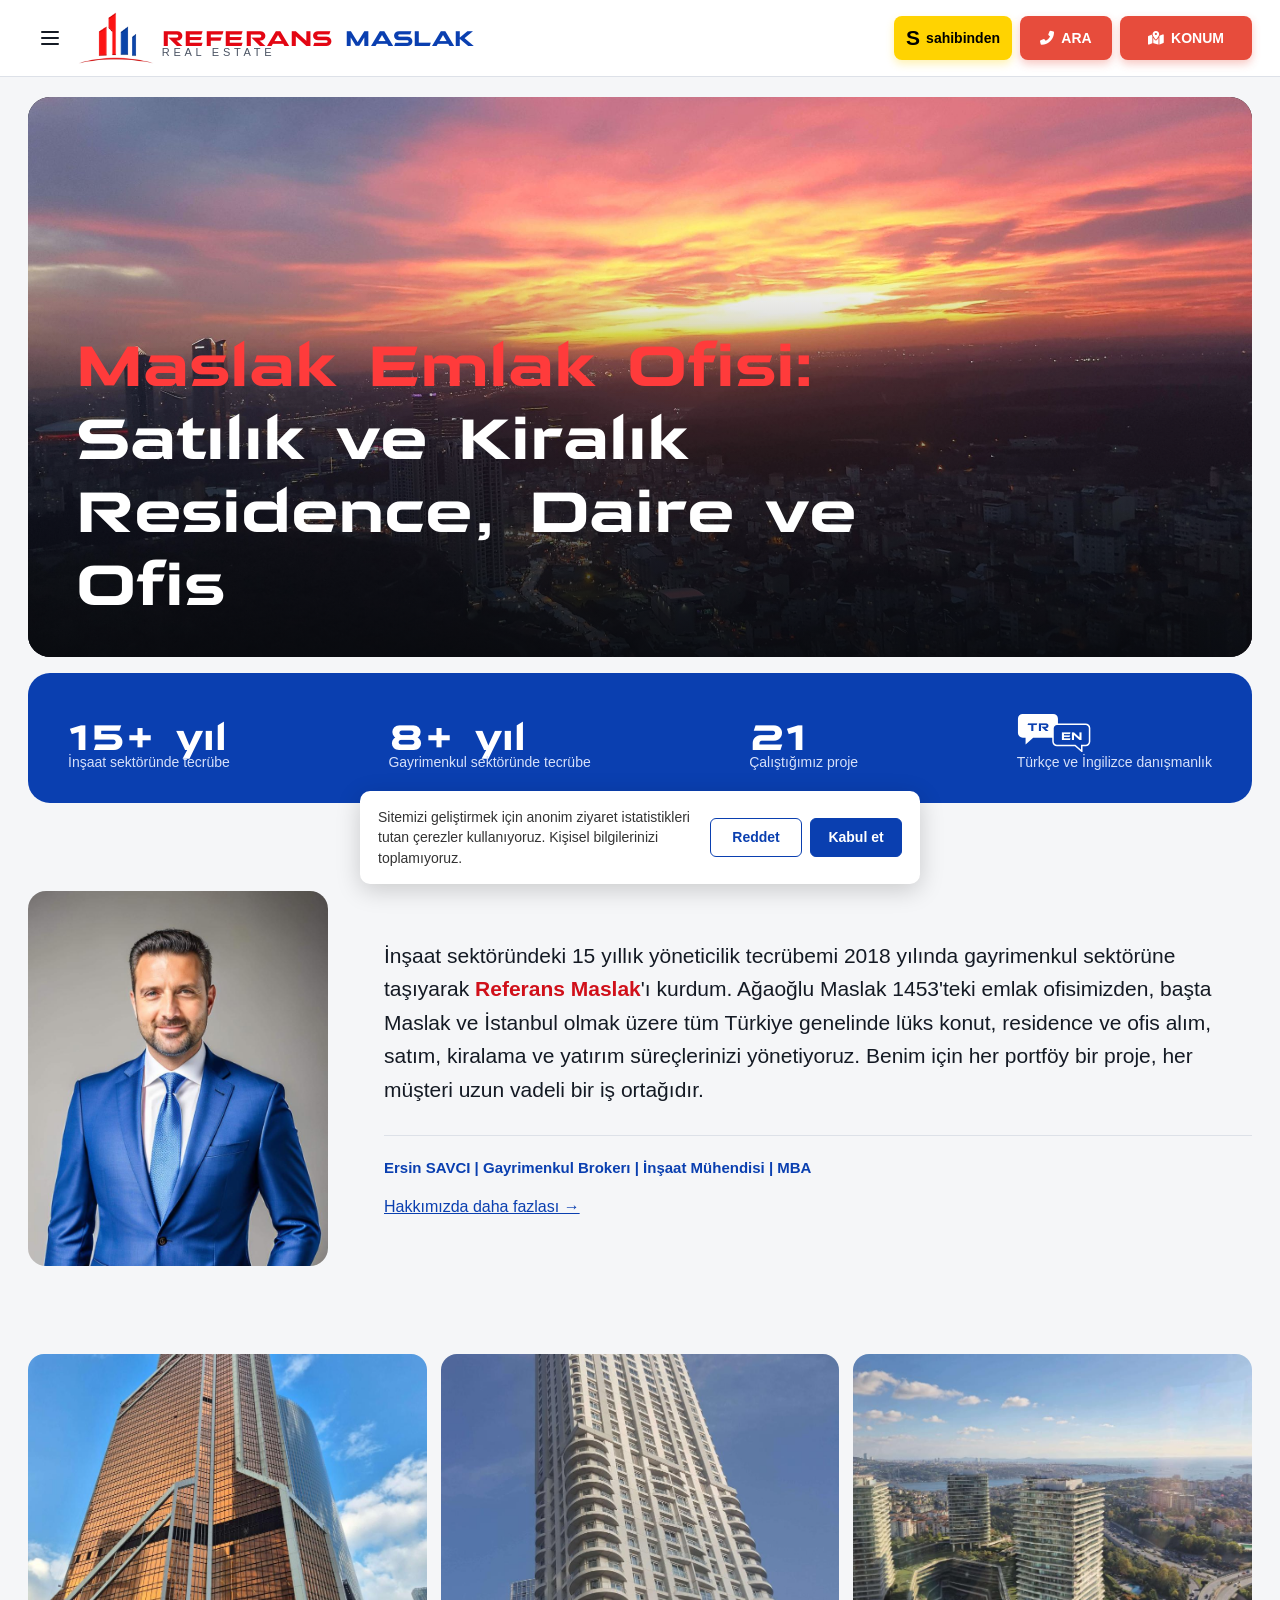
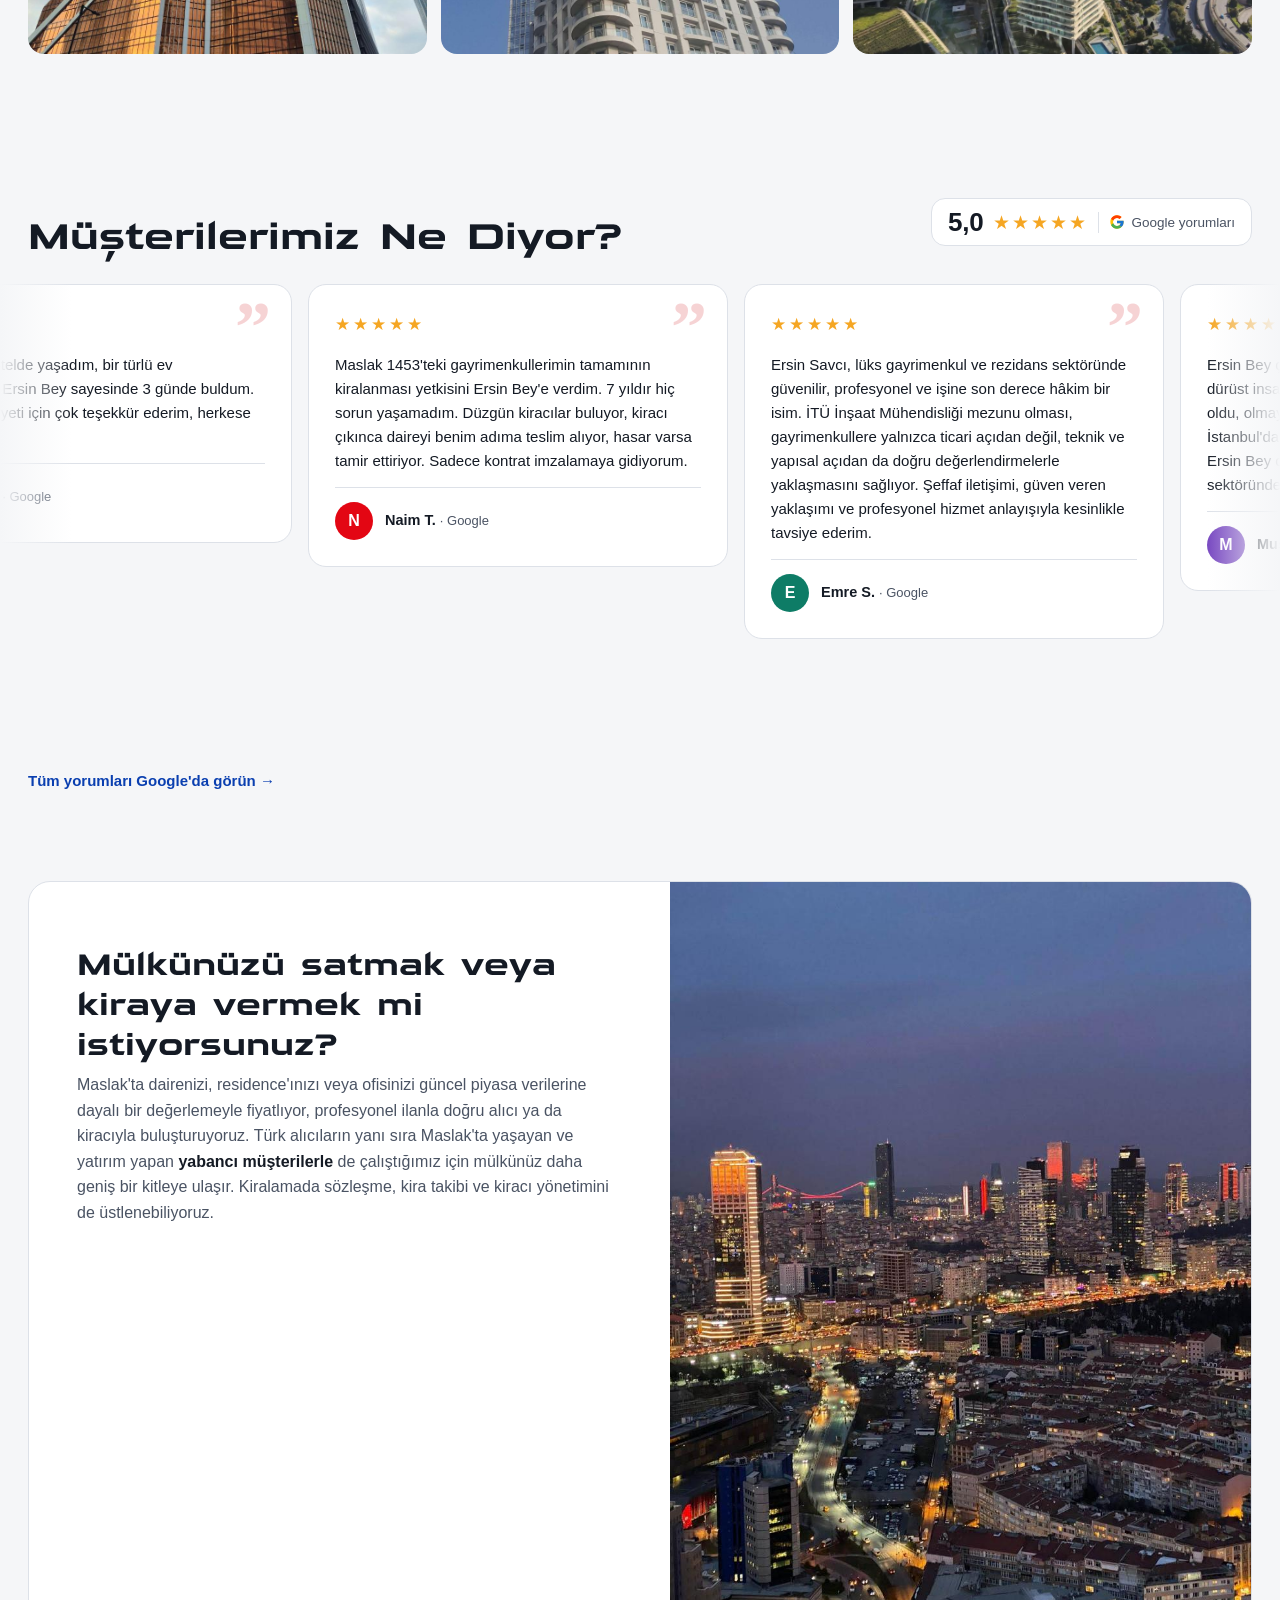
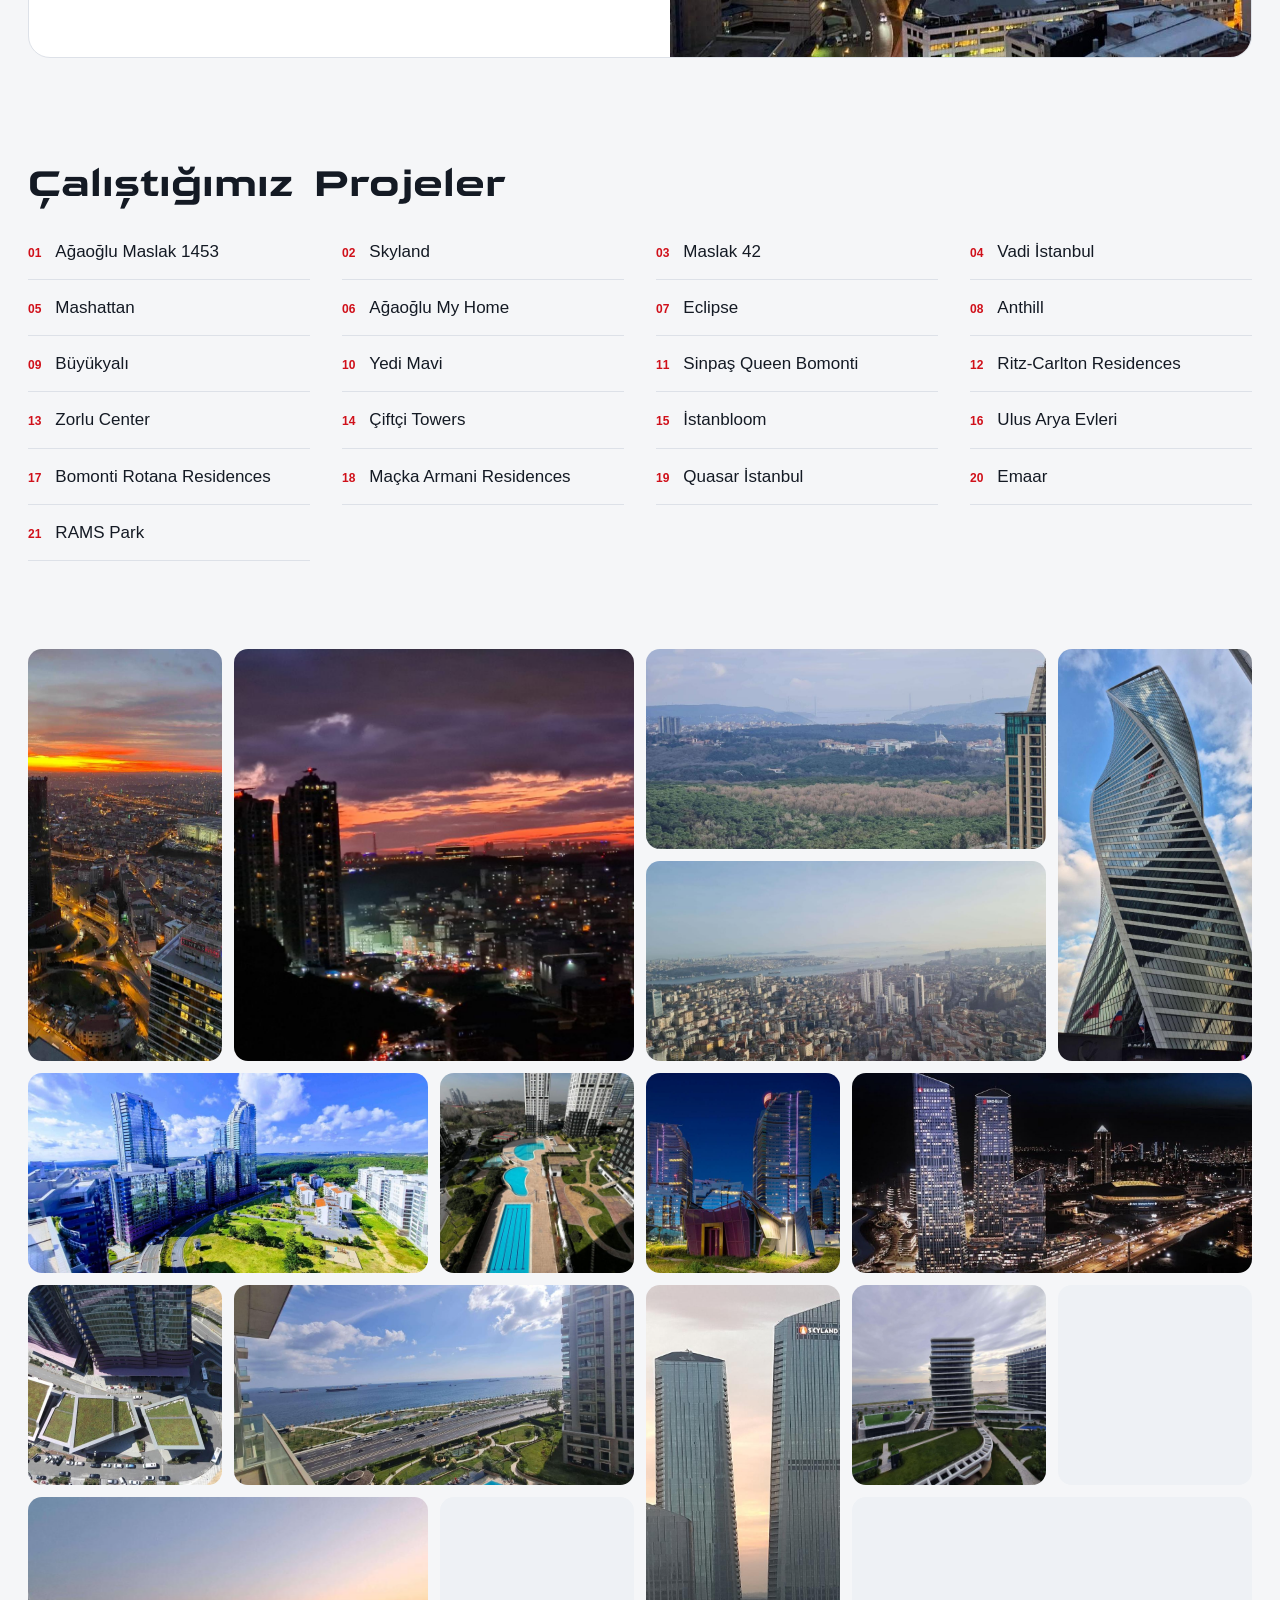
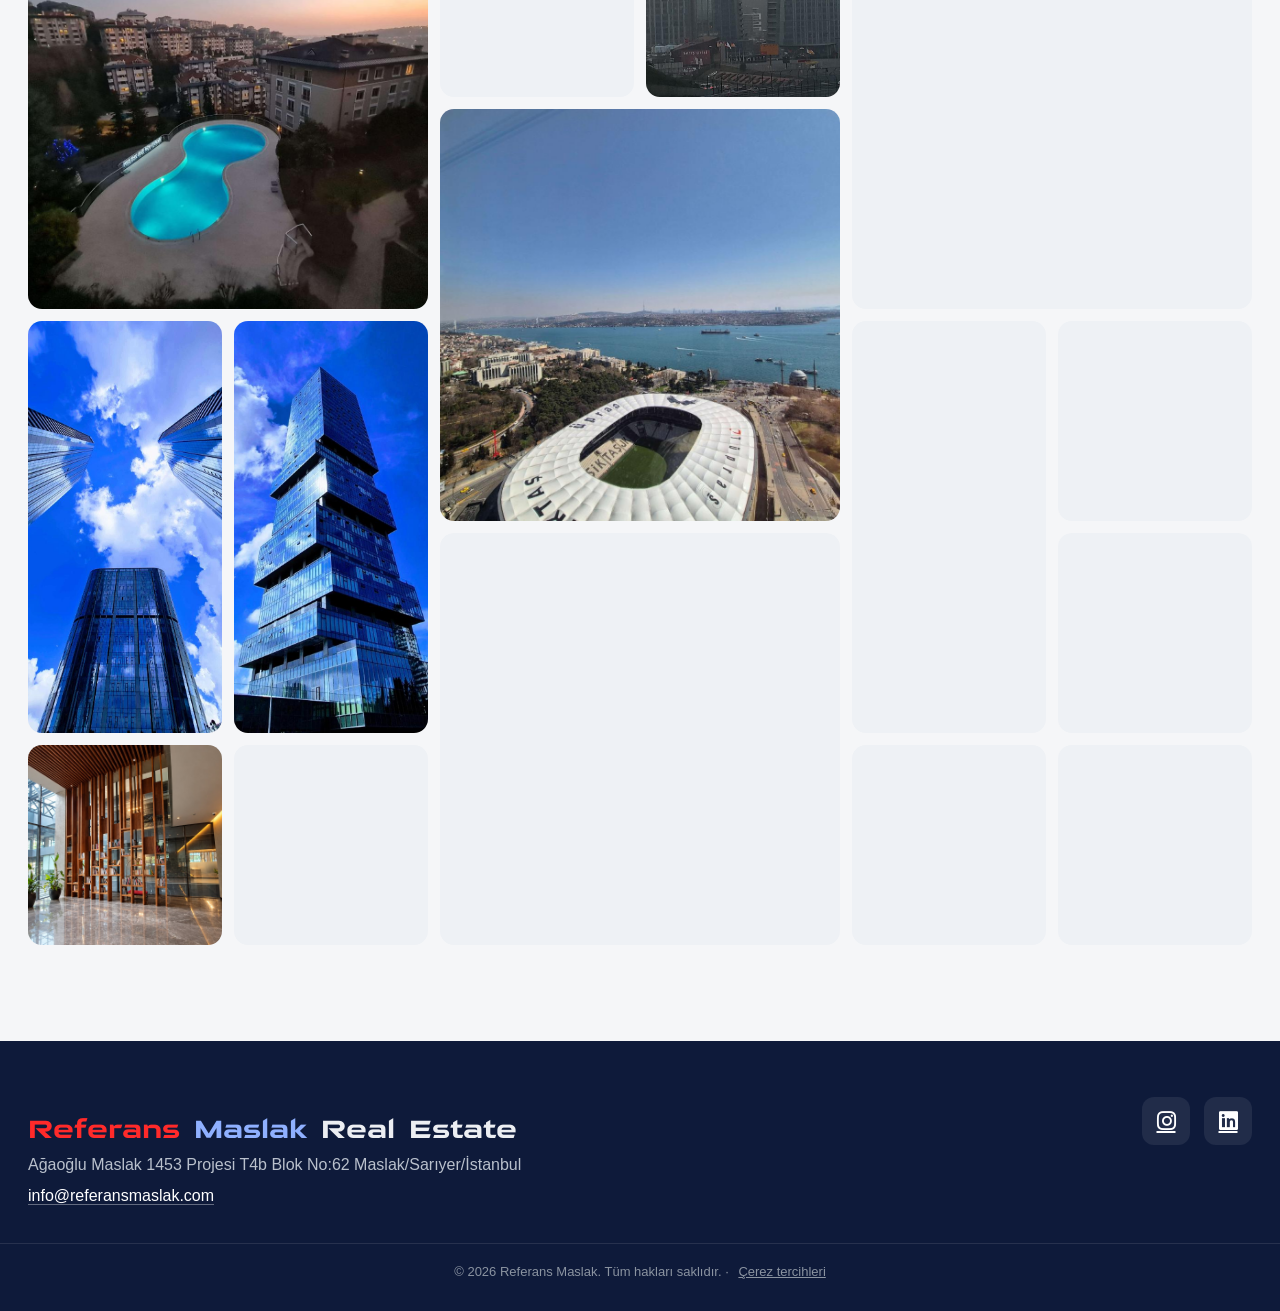
==== commit 4f6b3548: "Varsayılan tema açık; koyu tercih hatırlanır Co-Authored-By: Claude Opus 5.5 <noreply@anthropic.com>" ====
--- a/index.html
+++ b/index.html
@@ -16,8 +16,8 @@
     </script>
     <meta charset="UTF-8">
     <meta name="viewport" content="width=device-width, initial-scale=1.0">
-    <meta name="theme-color" content="#0B0E13">
-    <script>try{if(localStorage.getItem('rmTheme')!=='disabled')document.documentElement.classList.add('dark')}catch(e){document.documentElement.classList.add('dark')}</script>
+    <meta name="theme-color" content="#F5F6F8">
+    <script>try{if(localStorage.getItem('rmTheme')==='enabled')document.documentElement.classList.add('dark')}catch(e){}</script>
     <title>Maslak Emlak Ofisi | Satılık ve Kiralık Residence – Referans Maslak</title>
     <meta name="description" content="Maslak emlak ofisi: satılık ve kiralık residence, daire ve ofis. Ağaoğlu Maslak 1453 içindeki ofisimizde 2018'den beri Türkçe ve İngilizce emlak danışmanlığı. 0534 627 07 35">
     <link rel="canonical" href="https://referansmaslak.com/">
@@ -96,7 +96,7 @@
 }
     </script>
     <link rel="stylesheet" href="https://cdnjs.cloudflare.com/ajax/libs/font-awesome/6.0.0-beta3/css/all.min.css">
-    <link rel="stylesheet" href="rm.css?v=20261031d">
+    <link rel="stylesheet" href="rm.css?v=20261031e">
 </head>
 <body>
     <!-- Yan menü (mobil) -->
@@ -383,7 +383,7 @@
             })();
         });
     </script>
-    <script src="rm.js?v=20261031d" defer></script>
+    <script src="rm.js?v=20261031e" defer></script>
     <script src="analytics.js" defer></script>
 </body>
 </html>
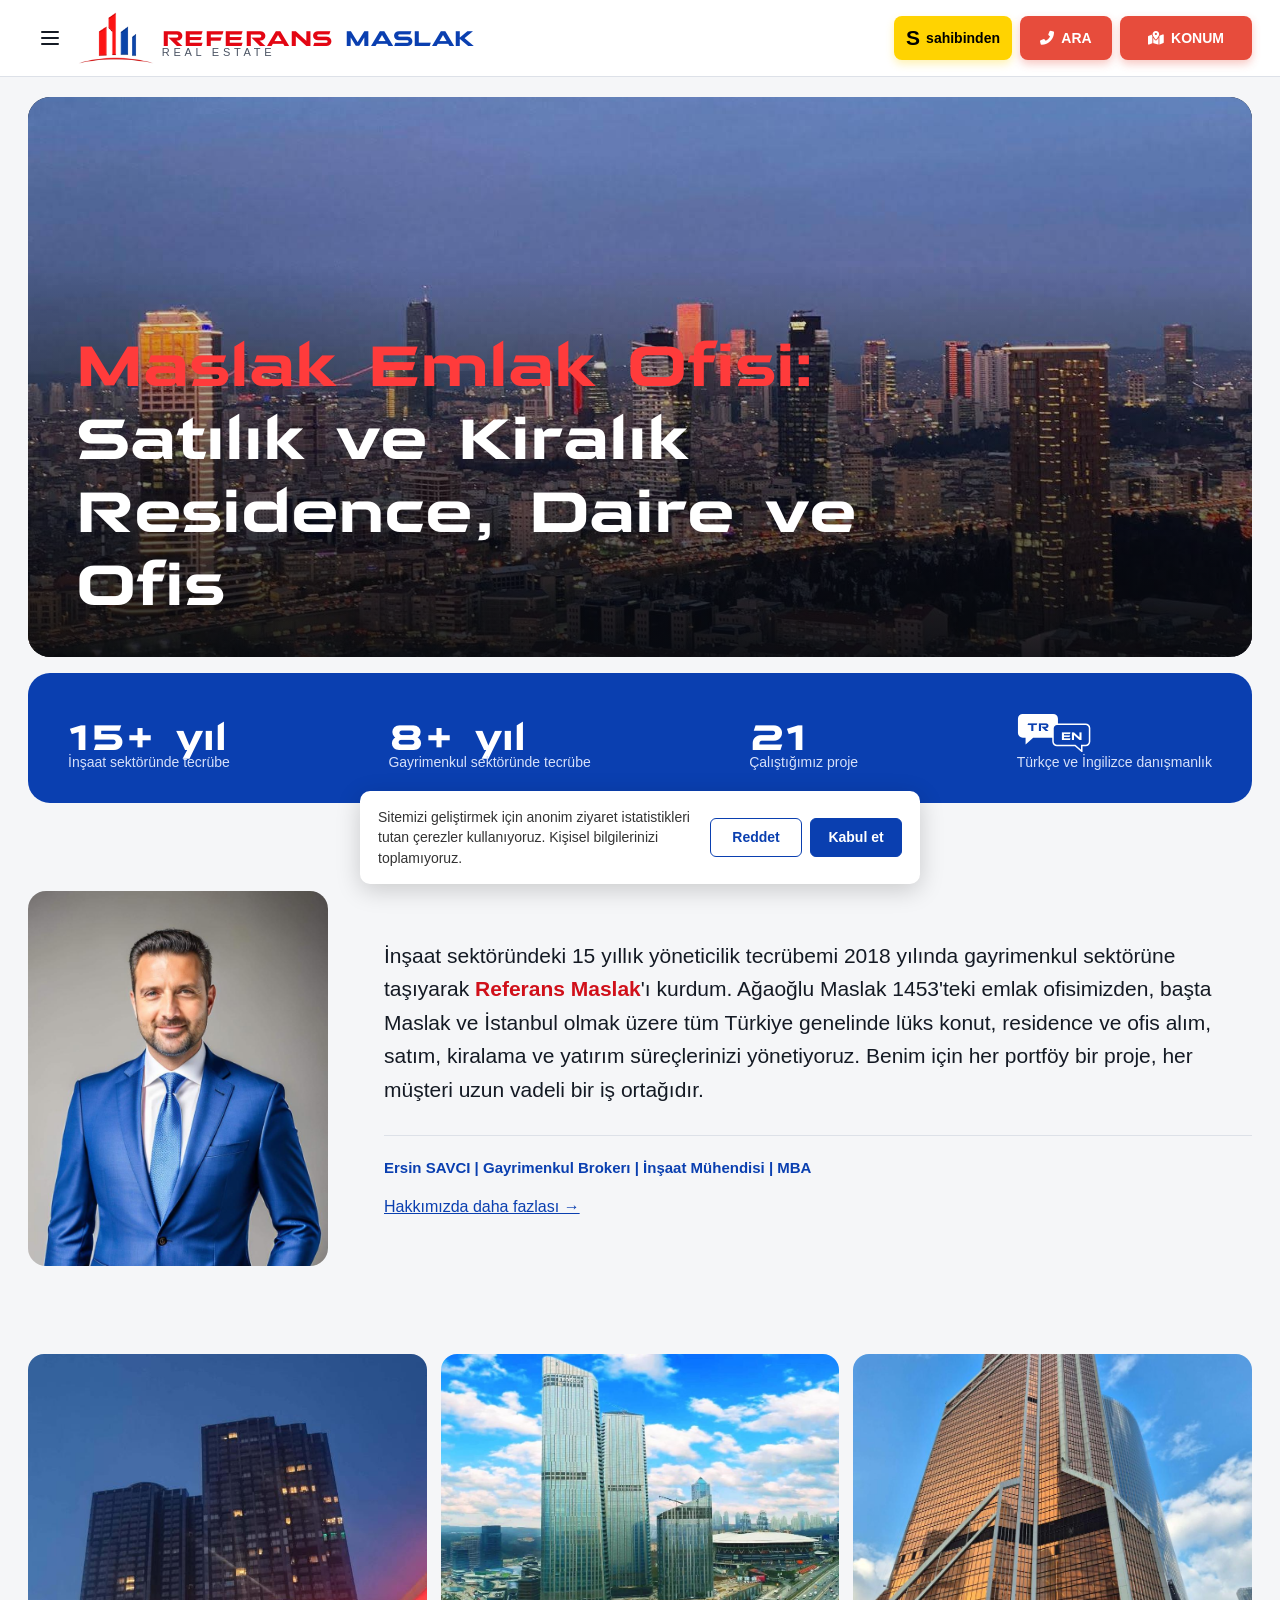
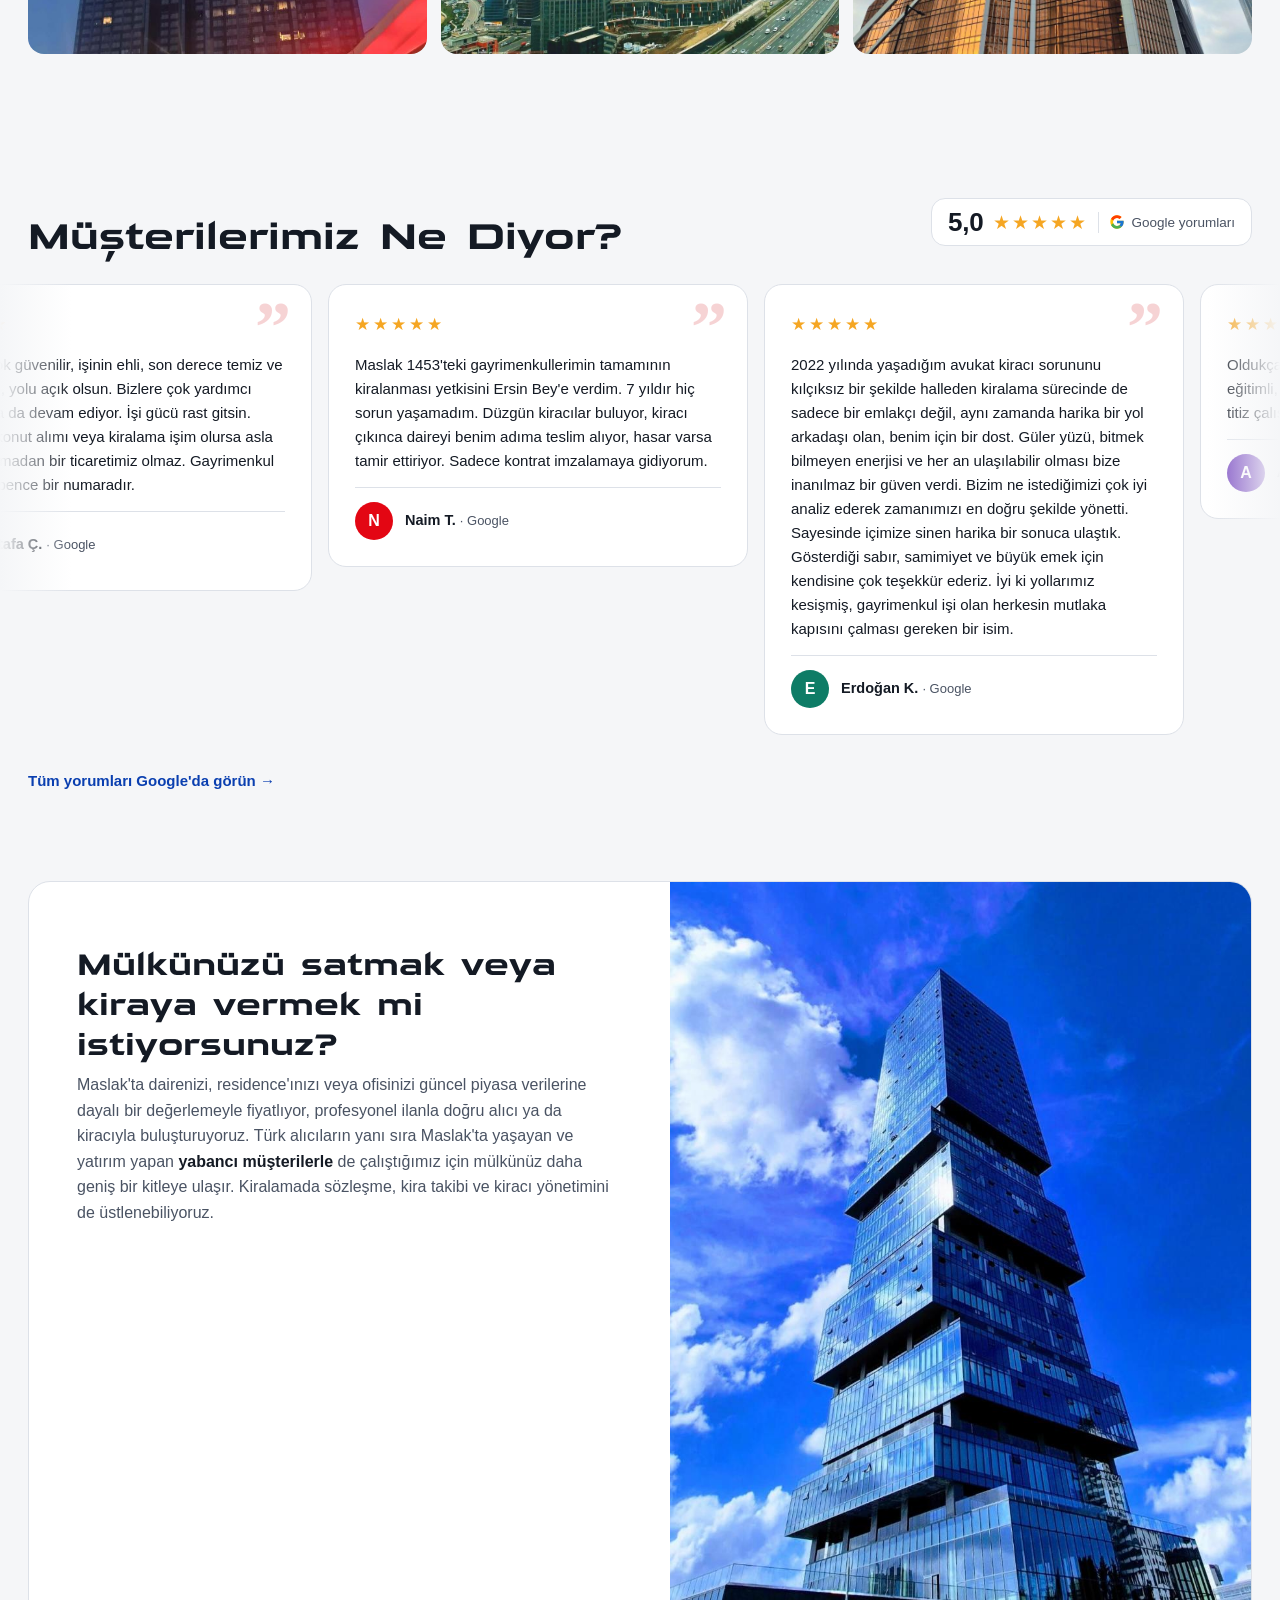
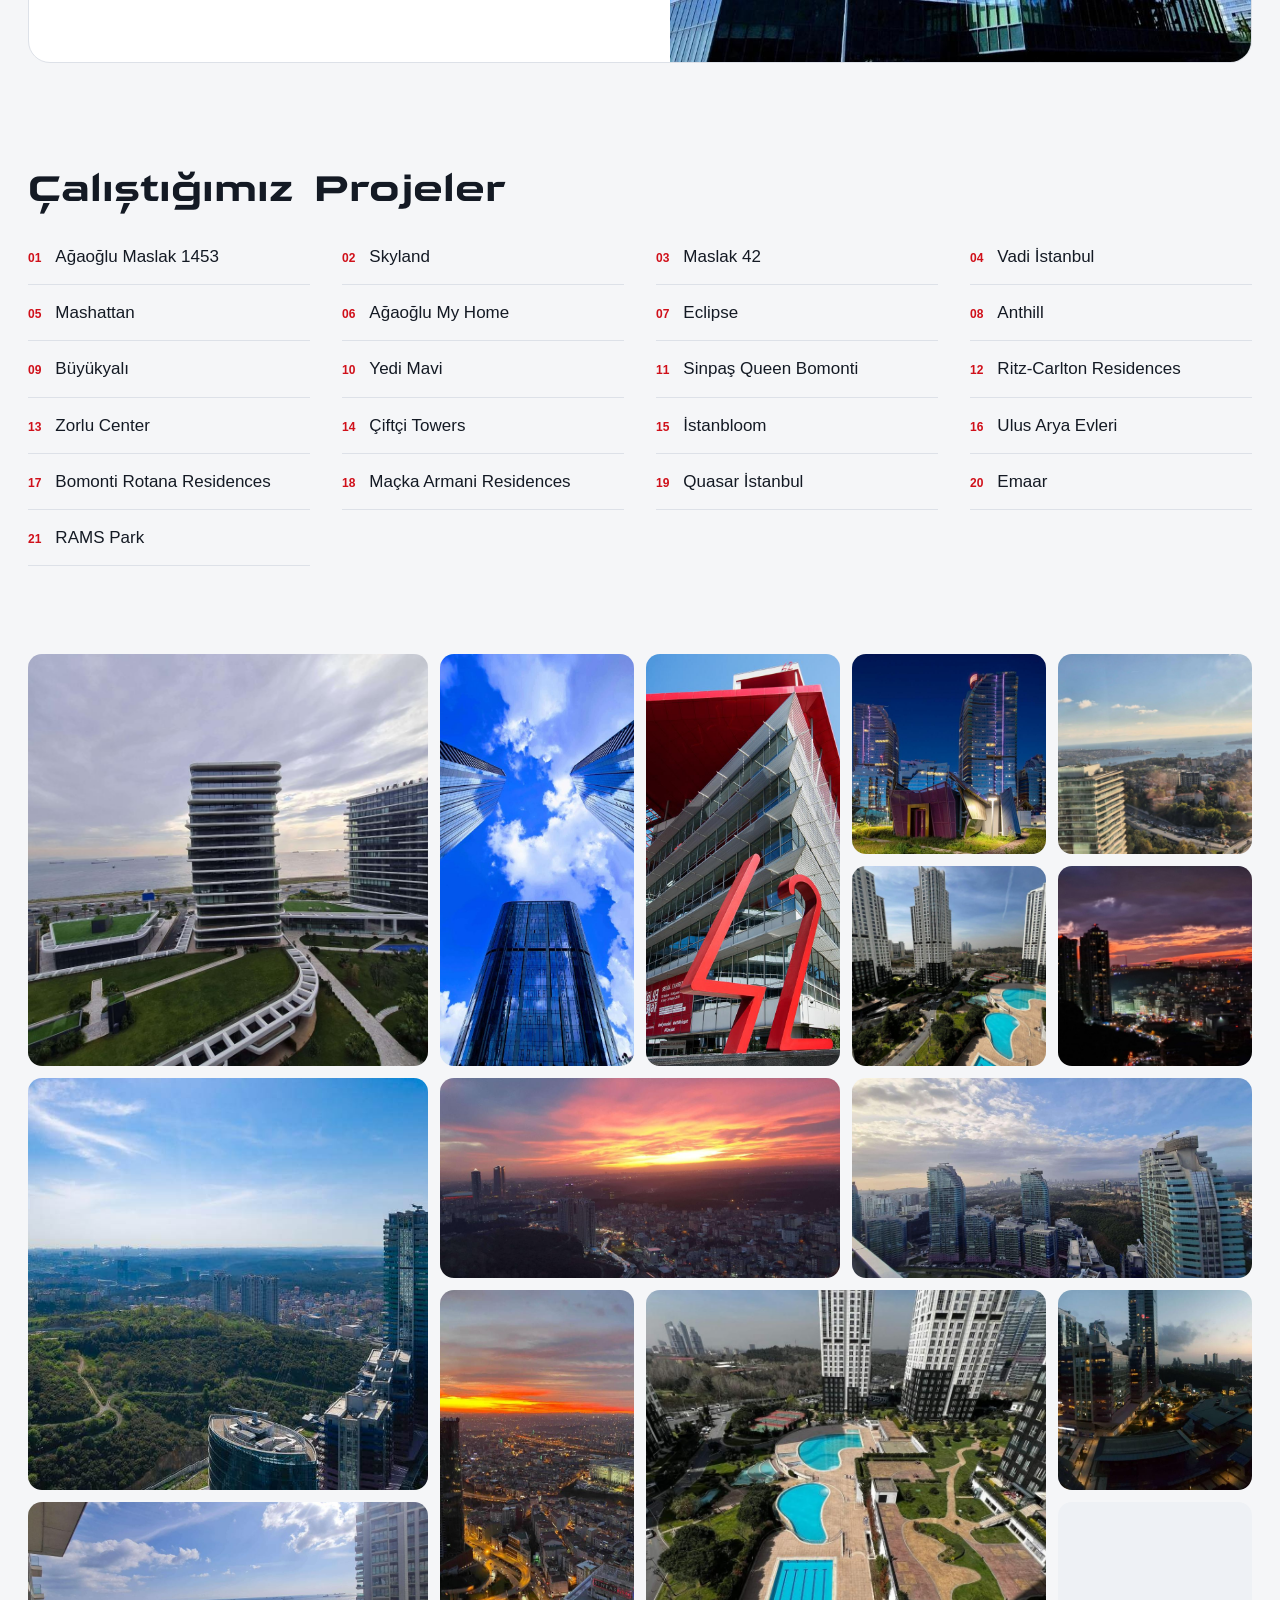
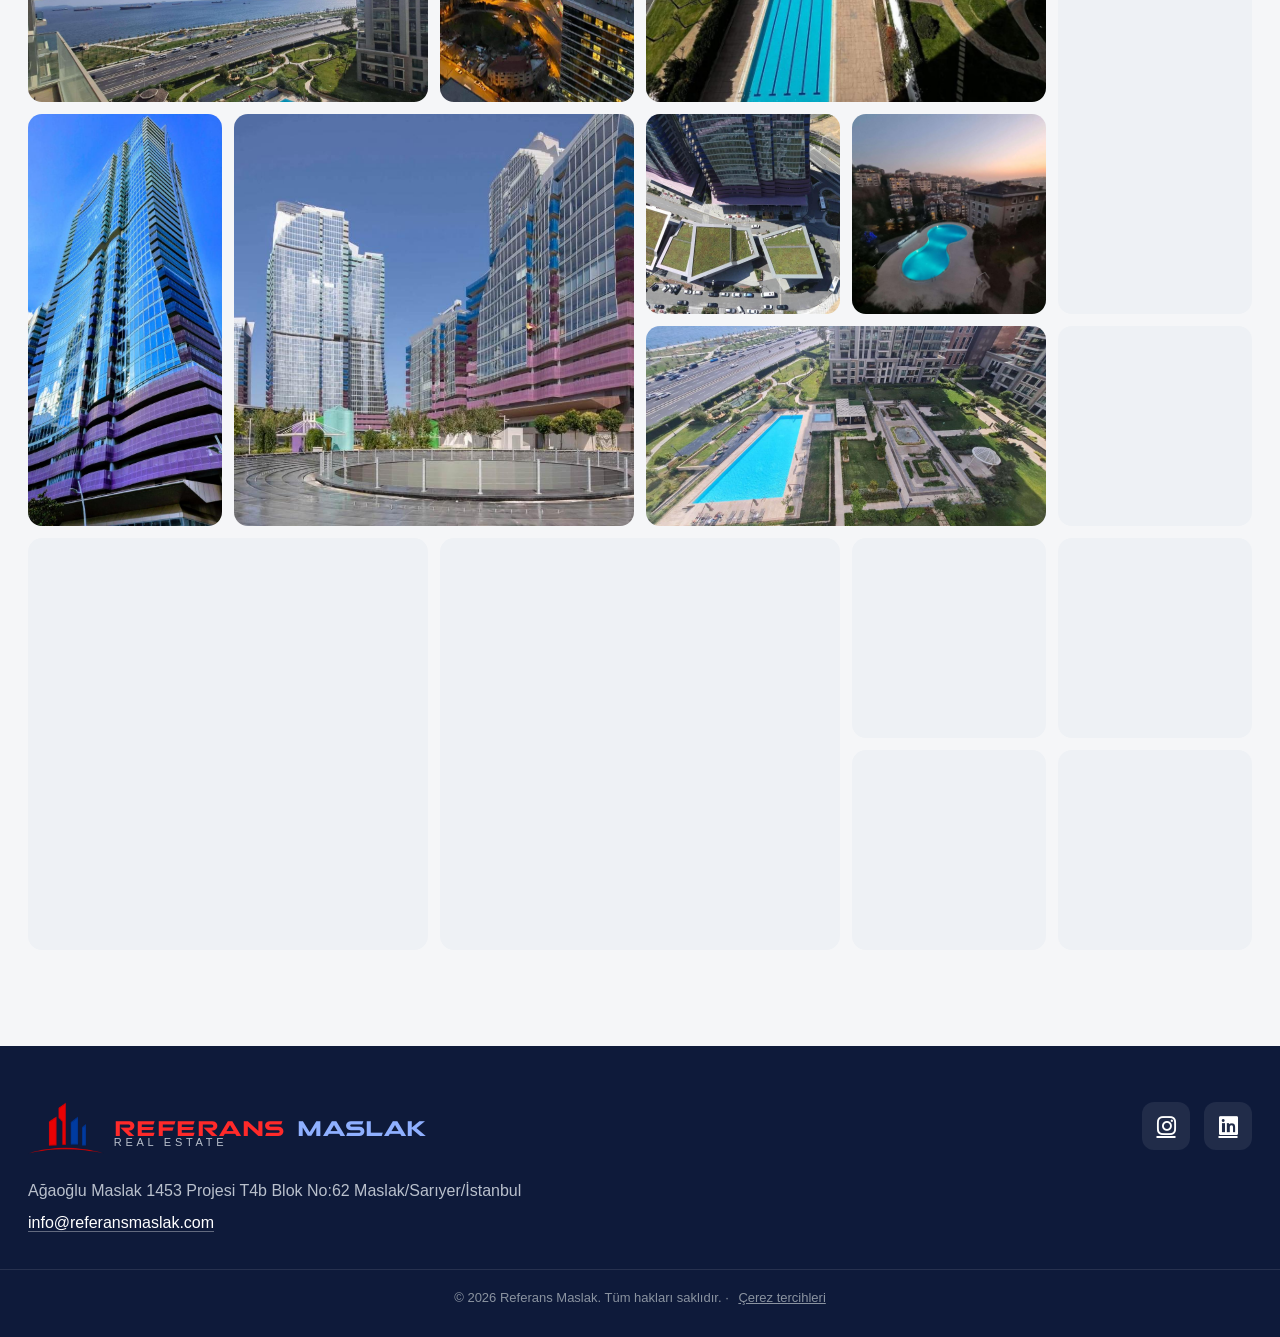
==== commit a44002ac: "Taslak: footer'a üst bardaki logo (onay bekliyor) Co-Authored-By: Claude Opus 5.5 <noreply@anthropic" ====
--- a/index.html
+++ b/index.html
@@ -298,7 +298,7 @@
     <footer>
         <div class="footer-inner">
             <div class="contact-info">
-                <h3><span class="cn-red">Referans</span> <span class="cn-blue">Maslak</span> Real Estate</h3>
+                <a href="index.html" class="footer-brand" aria-label="Referans Maslak Real Estate"><img src="logo-icon.png" alt="" class="logo" width="76" height="52"><span class="company-name"><span class="company-name-main"><span class="cn-red">REFERANS</span> <span class="cn-blue">MASLAK</span></span><span class="company-name-sub">Real Estate</span></span></a>
                 <p>Ağaoğlu Maslak 1453 Projesi T4b Blok No:62 Maslak/Sarıyer/İstanbul</p>
                 <p><a class="footer-link" href="mailto:info@referansmaslak.com">info@referansmaslak.com</a></p>
             </div>
--- a/rm.css
+++ b/rm.css
@@ -346,6 +346,13 @@
 .contact-info h3 .cn-red { color: #FF2A2A; }
 .contact-info h3 .cn-blue { color: #8FB0FF; }
 .contact-info p { color: #B9C0CC; margin: 6px 0; }
+.footer-brand { display: inline-flex; align-items: center; gap: 10px; text-decoration: none; margin-bottom: 18px; }
+.footer-brand .logo { height: 52px; }
+.footer-brand .company-name-main { font-size: 24px; }
+.footer-brand .company-name-main .cn-red { color: #FF2A2A; }
+.footer-brand .company-name-main .cn-blue { color: #8FB0FF; }
+.footer-brand .company-name-sub { color: #B9C0CC; }
+@media (max-width: 400px) { .footer-brand .company-name-main { font-size: 19px; } .footer-brand .logo { height: 42px; } }
 .footer-link { color: #fff; text-decoration: none; border-bottom: 1px solid rgba(255, 255, 255, .35); }
 .footer-link:hover { color: #FF4D4D; border-bottom-color: #FF4D4D; }
 .social-links { display: flex; gap: 14px; align-items: flex-start; }
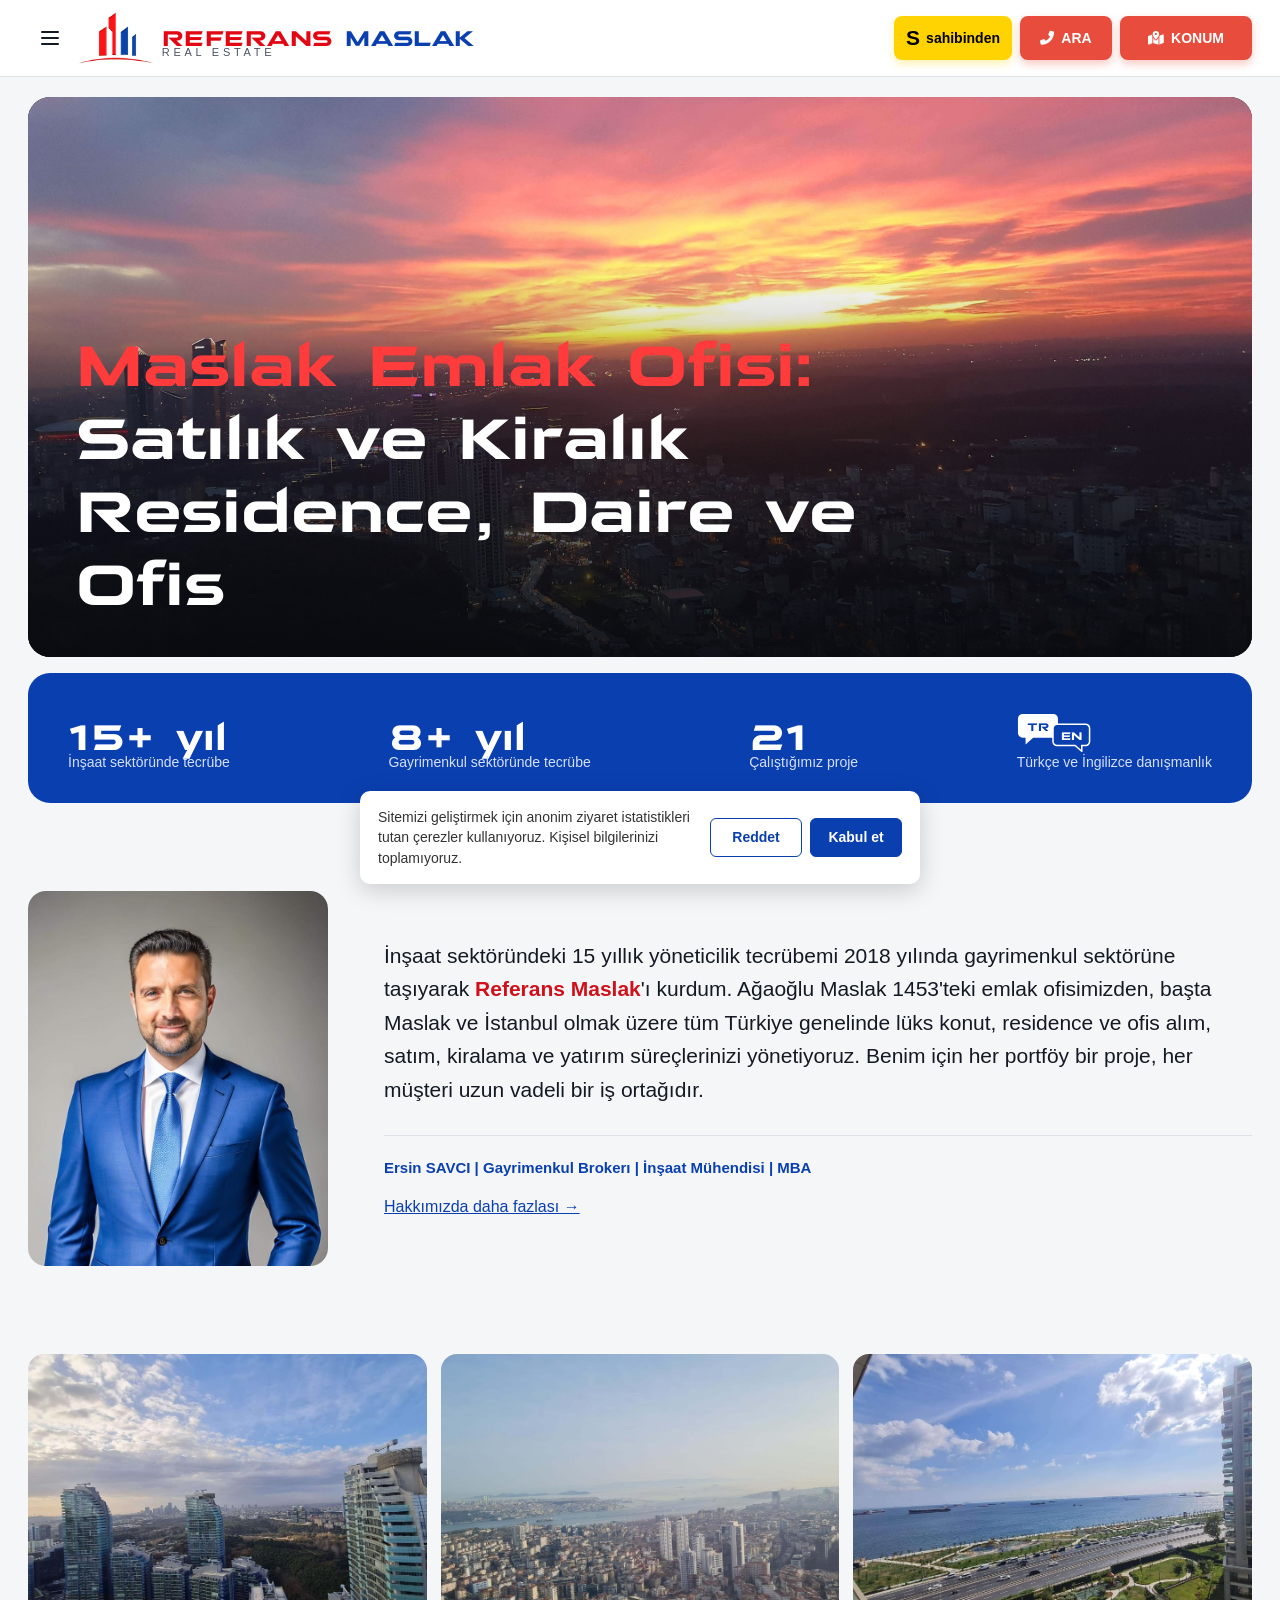
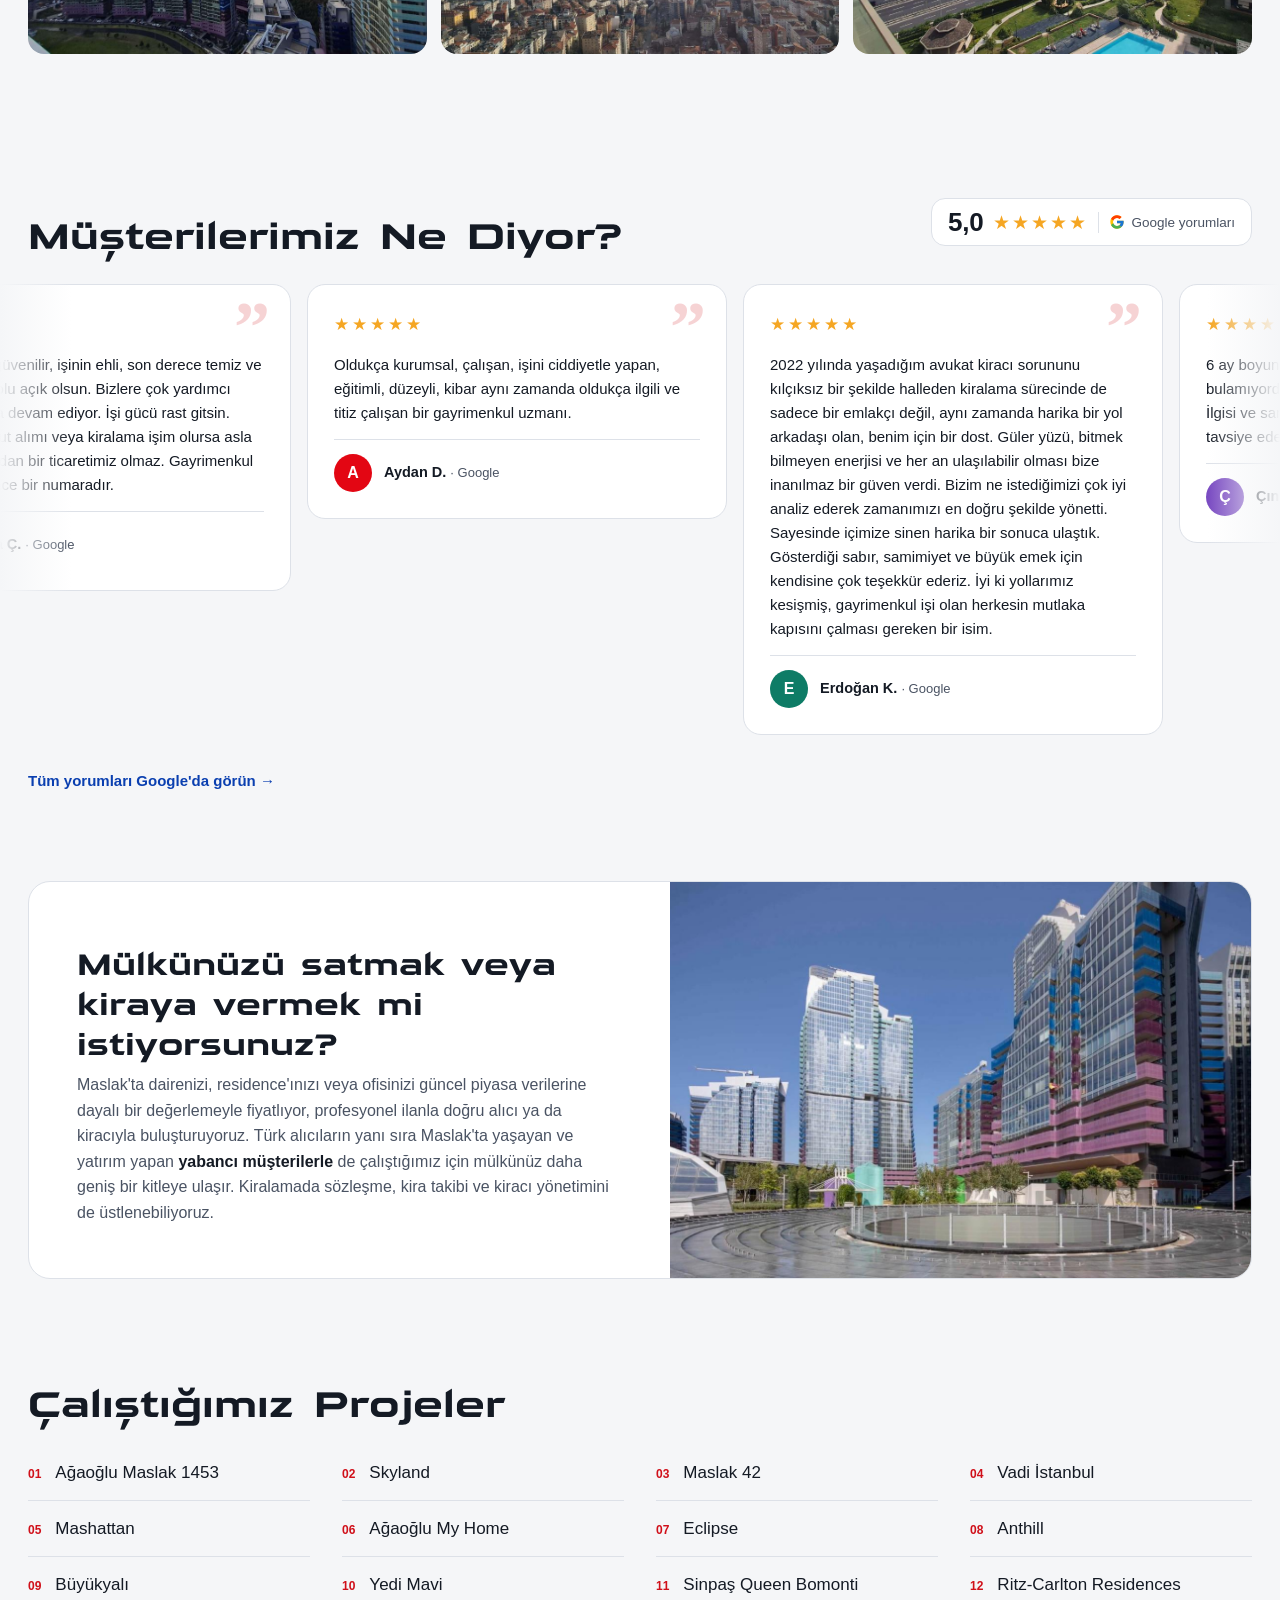
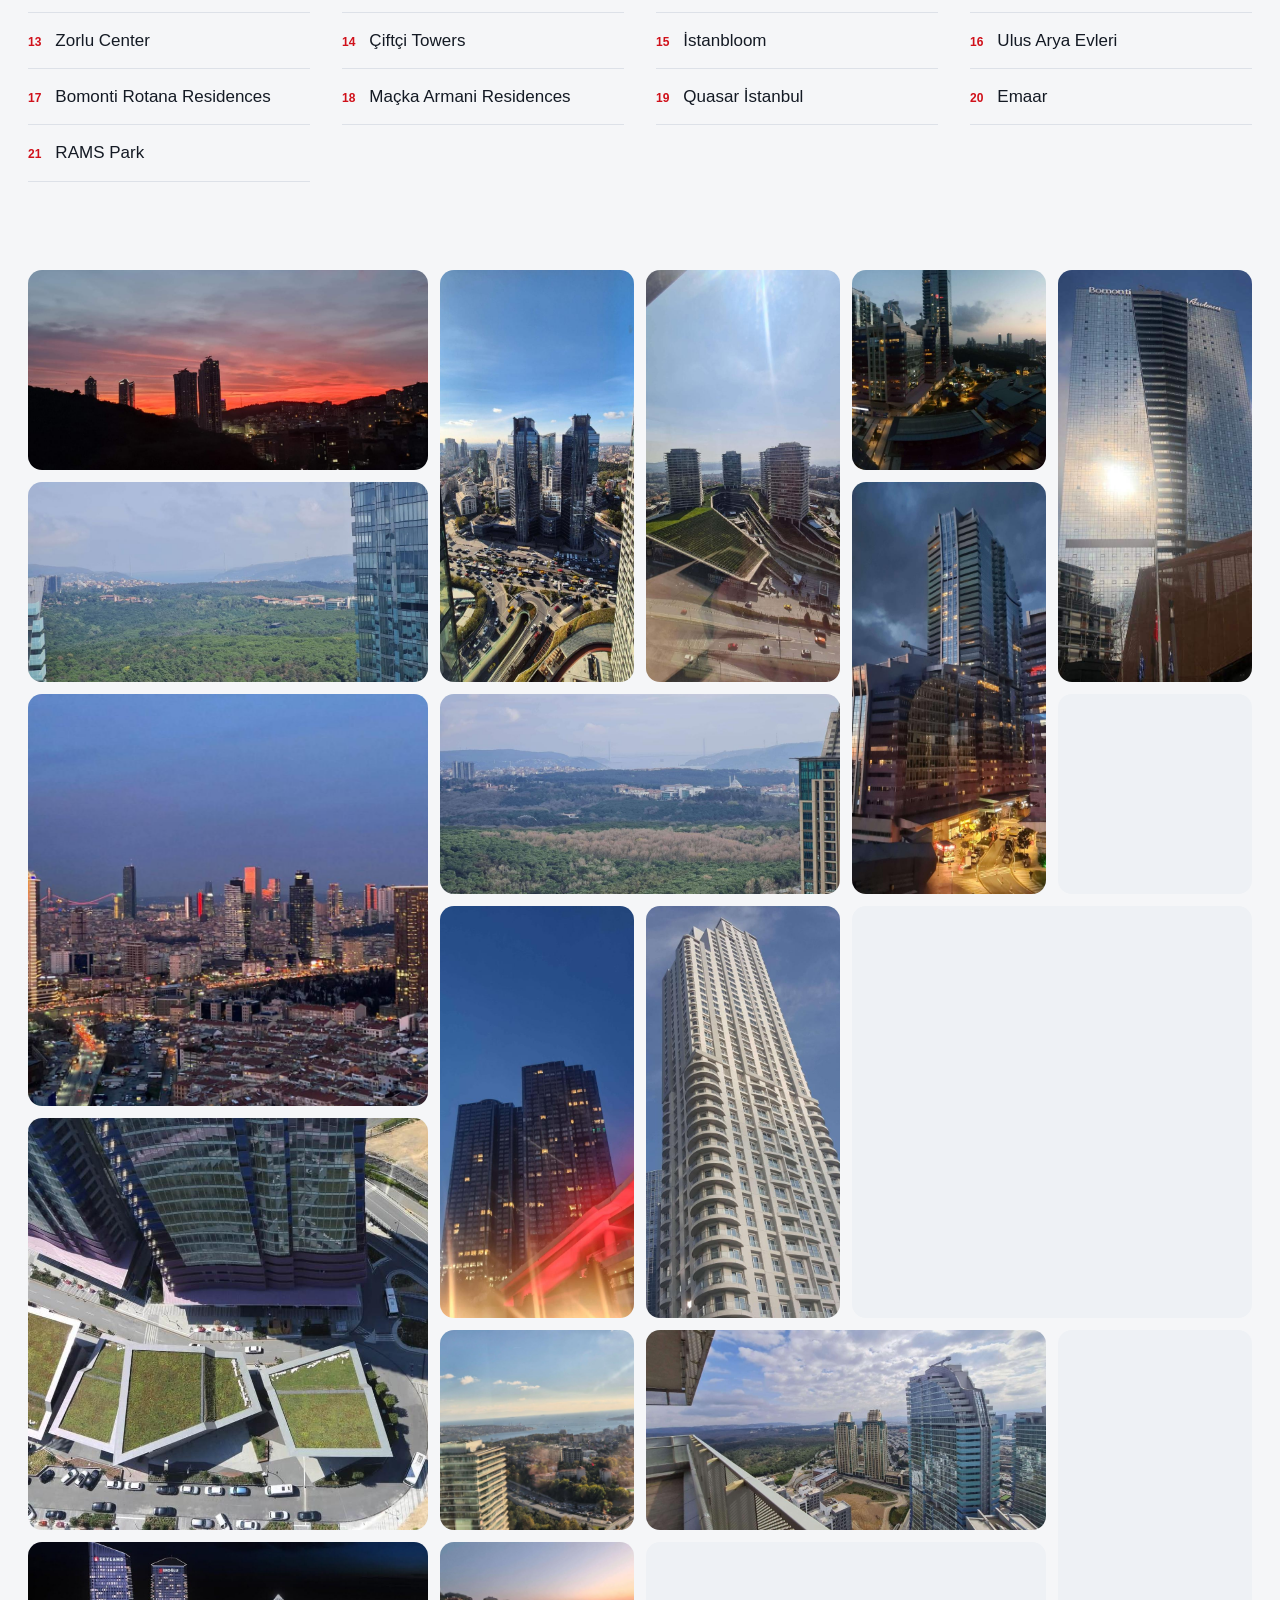
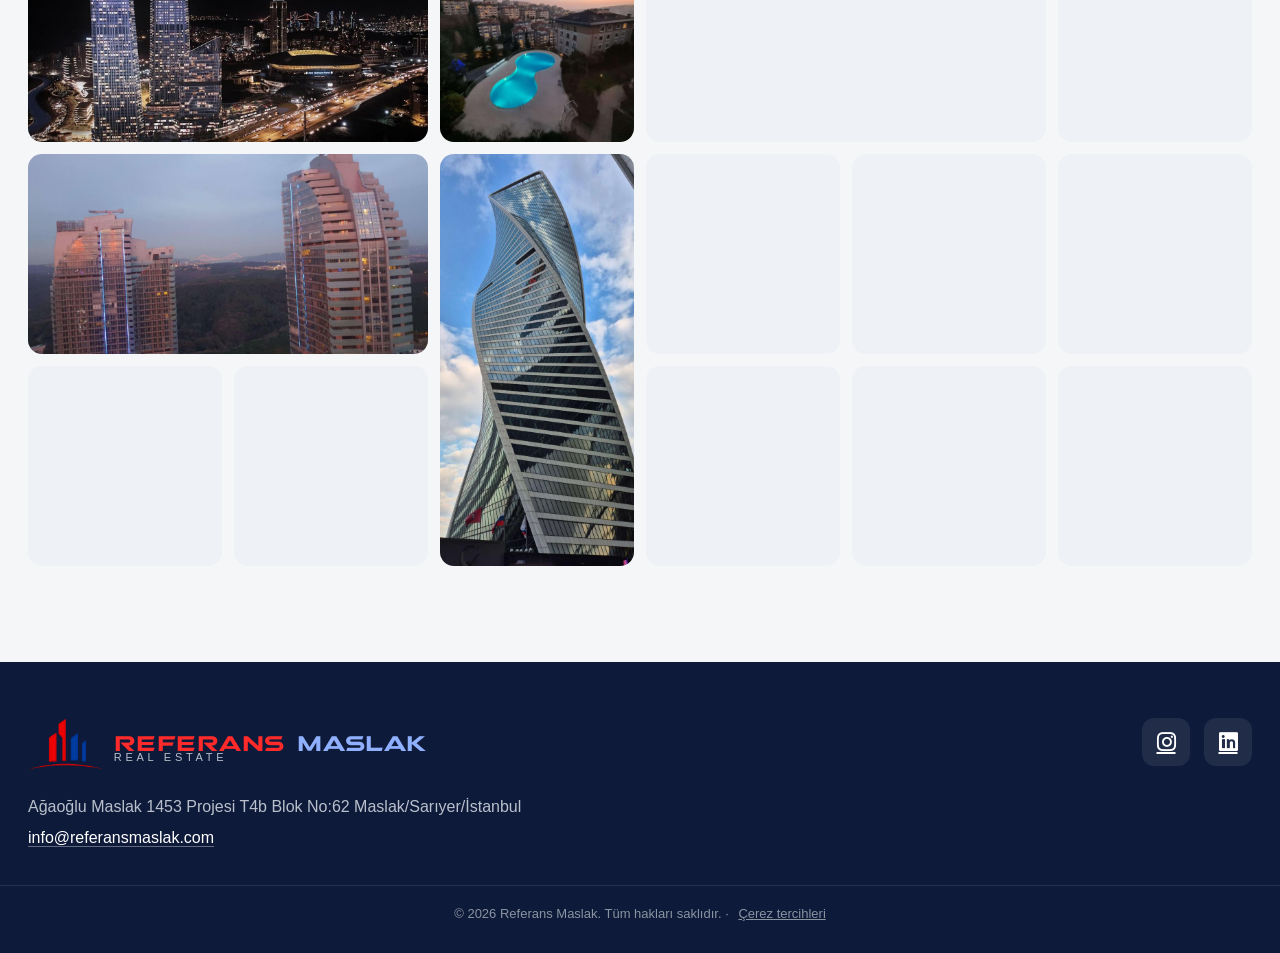
==== commit 174d41d9: "Footer'a üst bardaki logo eklendi (tüm sayfalar) Co-Authored-By: Claude Opus 5.5 <noreply@anthropic." ====
--- a/index.html
+++ b/index.html
@@ -96,7 +96,7 @@
 }
     </script>
     <link rel="stylesheet" href="https://cdnjs.cloudflare.com/ajax/libs/font-awesome/6.0.0-beta3/css/all.min.css">
-    <link rel="stylesheet" href="rm.css?v=20261031e">
+    <link rel="stylesheet" href="rm.css?v=20261031f">
 </head>
 <body>
     <!-- Yan menü (mobil) -->
@@ -383,7 +383,7 @@
             })();
         });
     </script>
-    <script src="rm.js?v=20261031e" defer></script>
+    <script src="rm.js?v=20261031f" defer></script>
     <script src="analytics.js" defer></script>
 </body>
 </html>
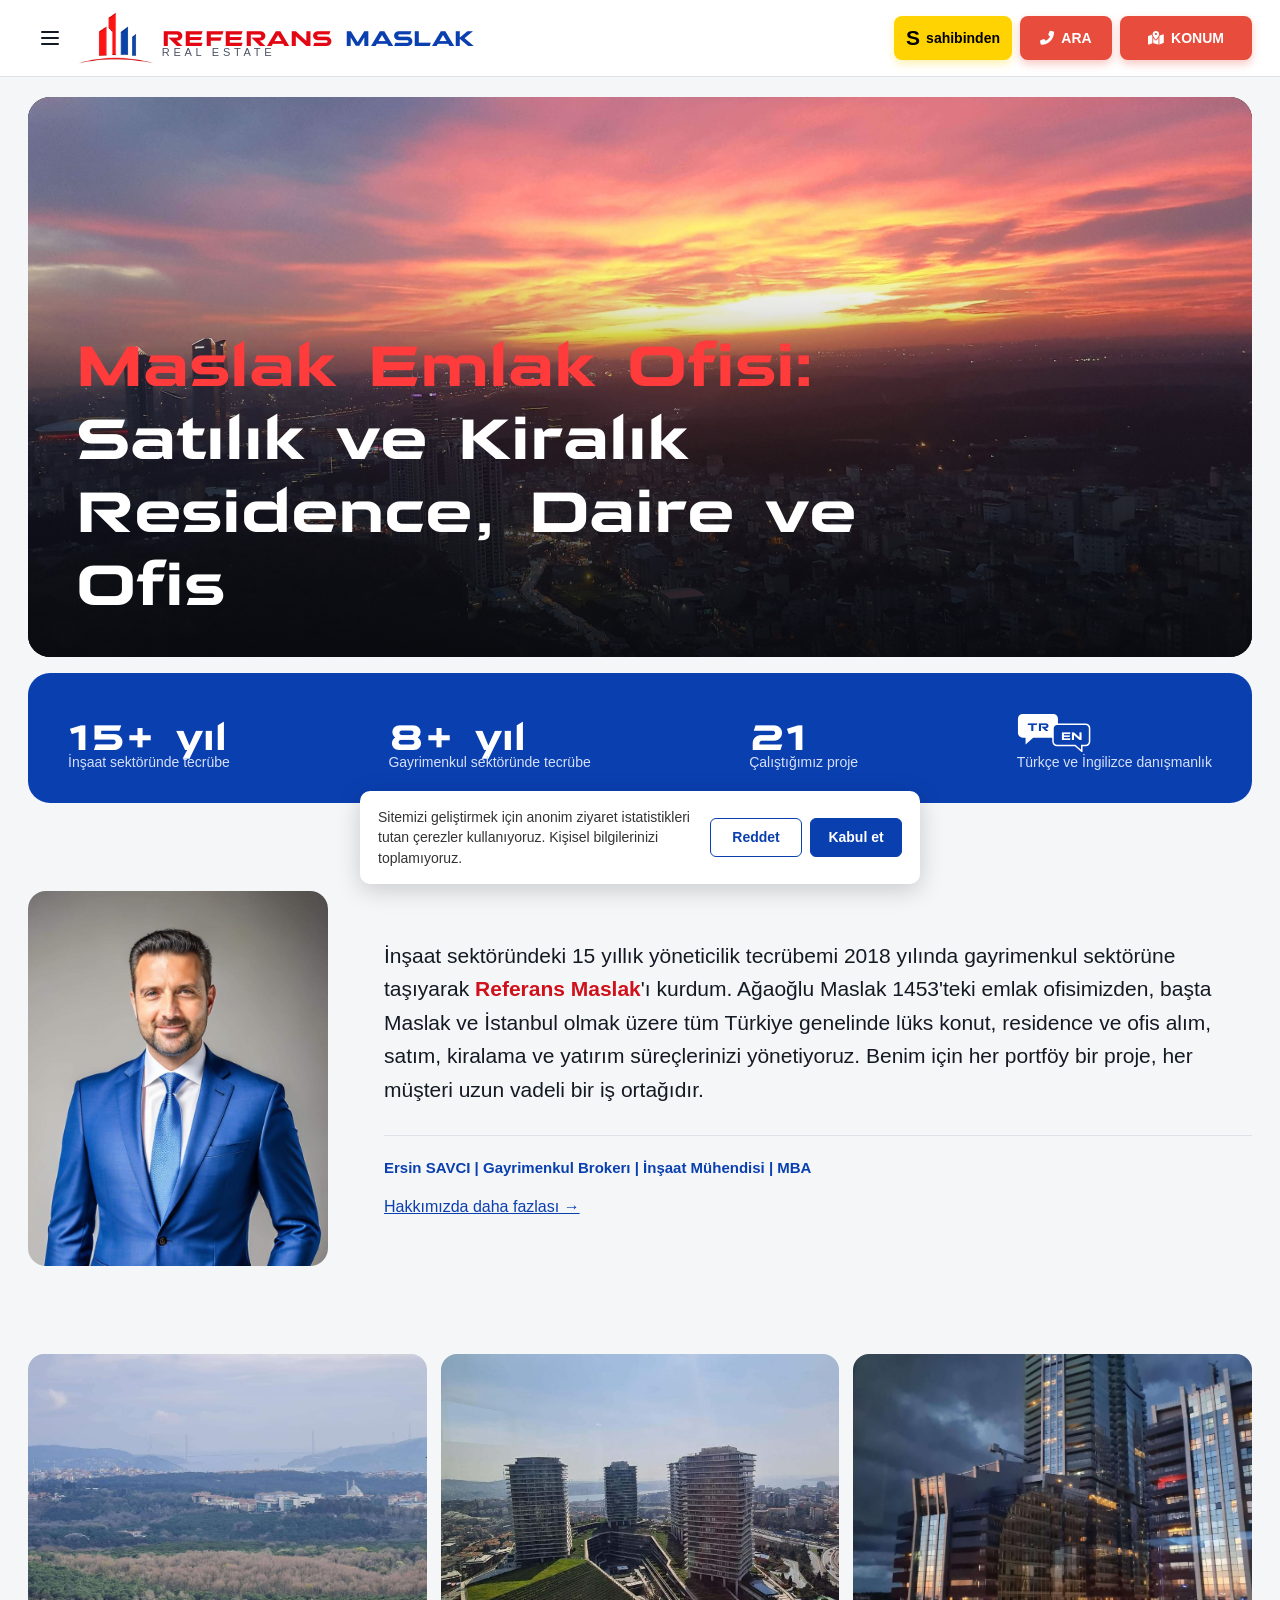
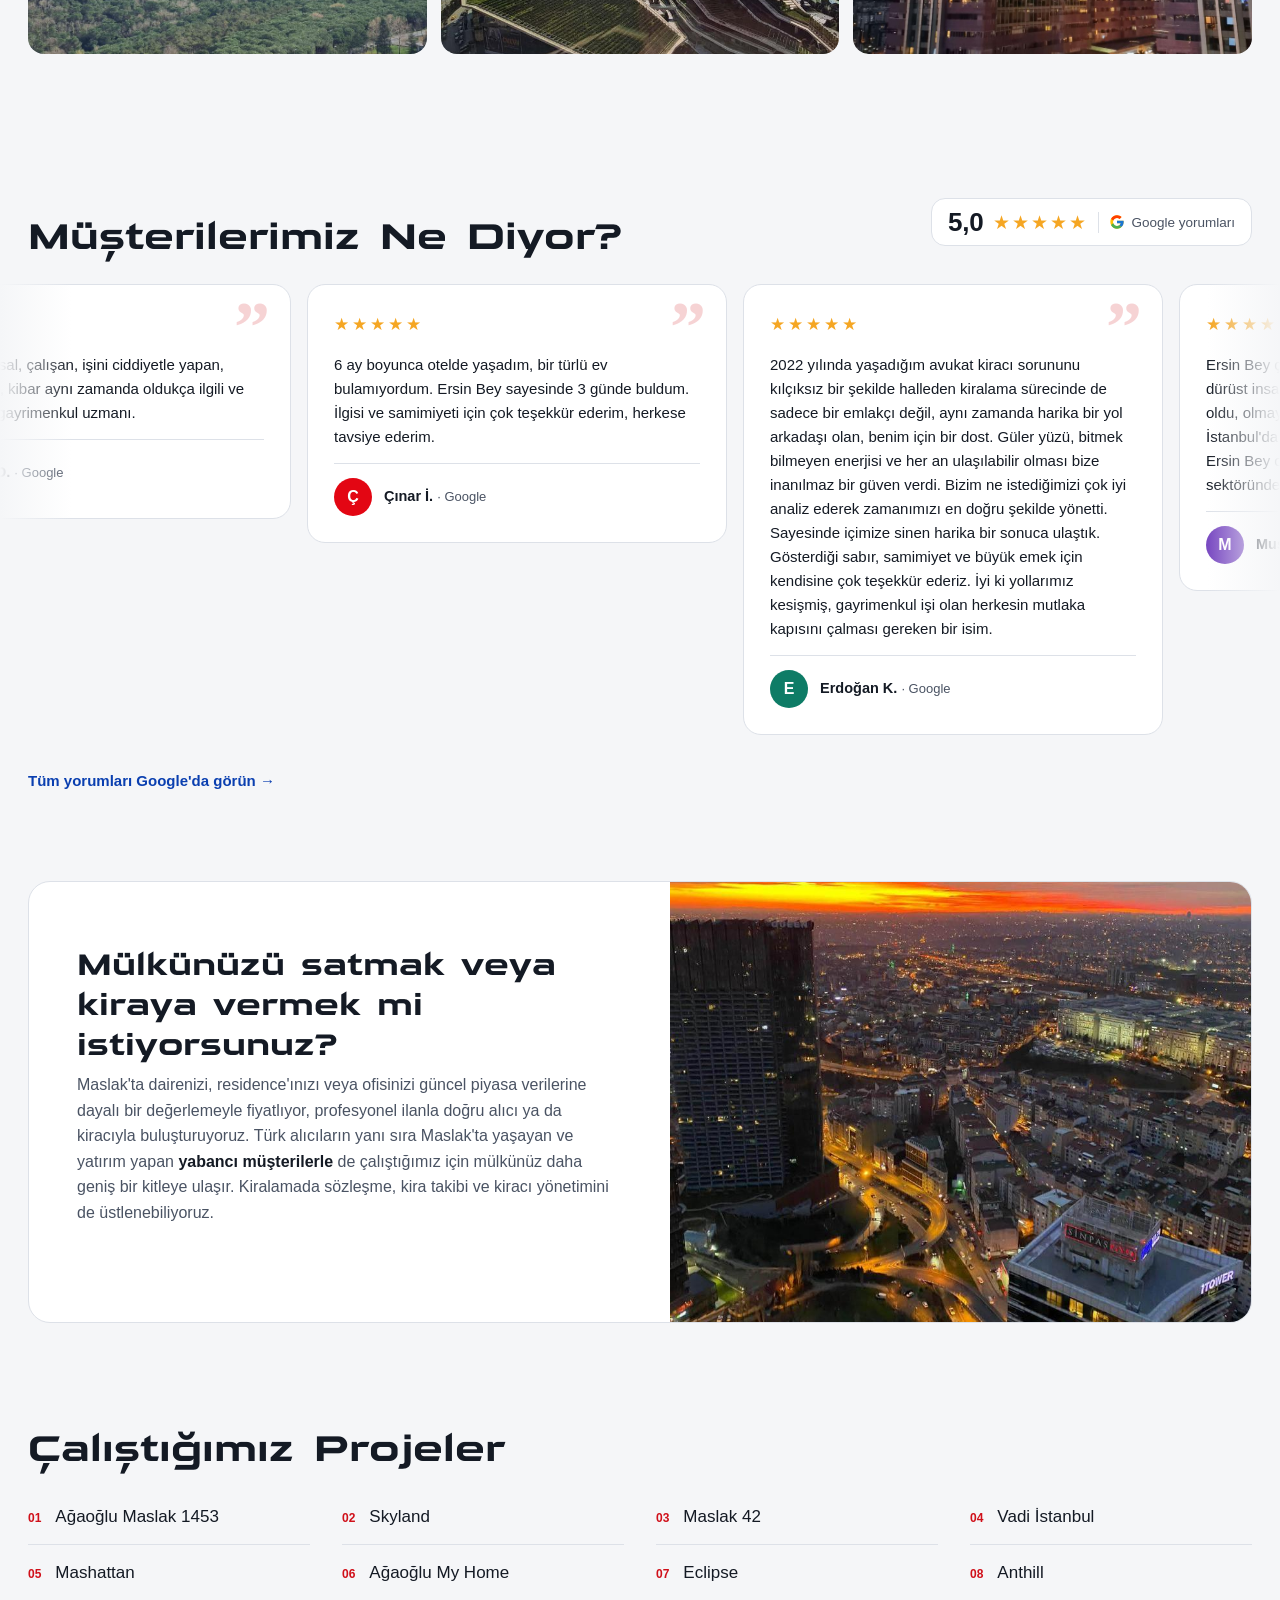
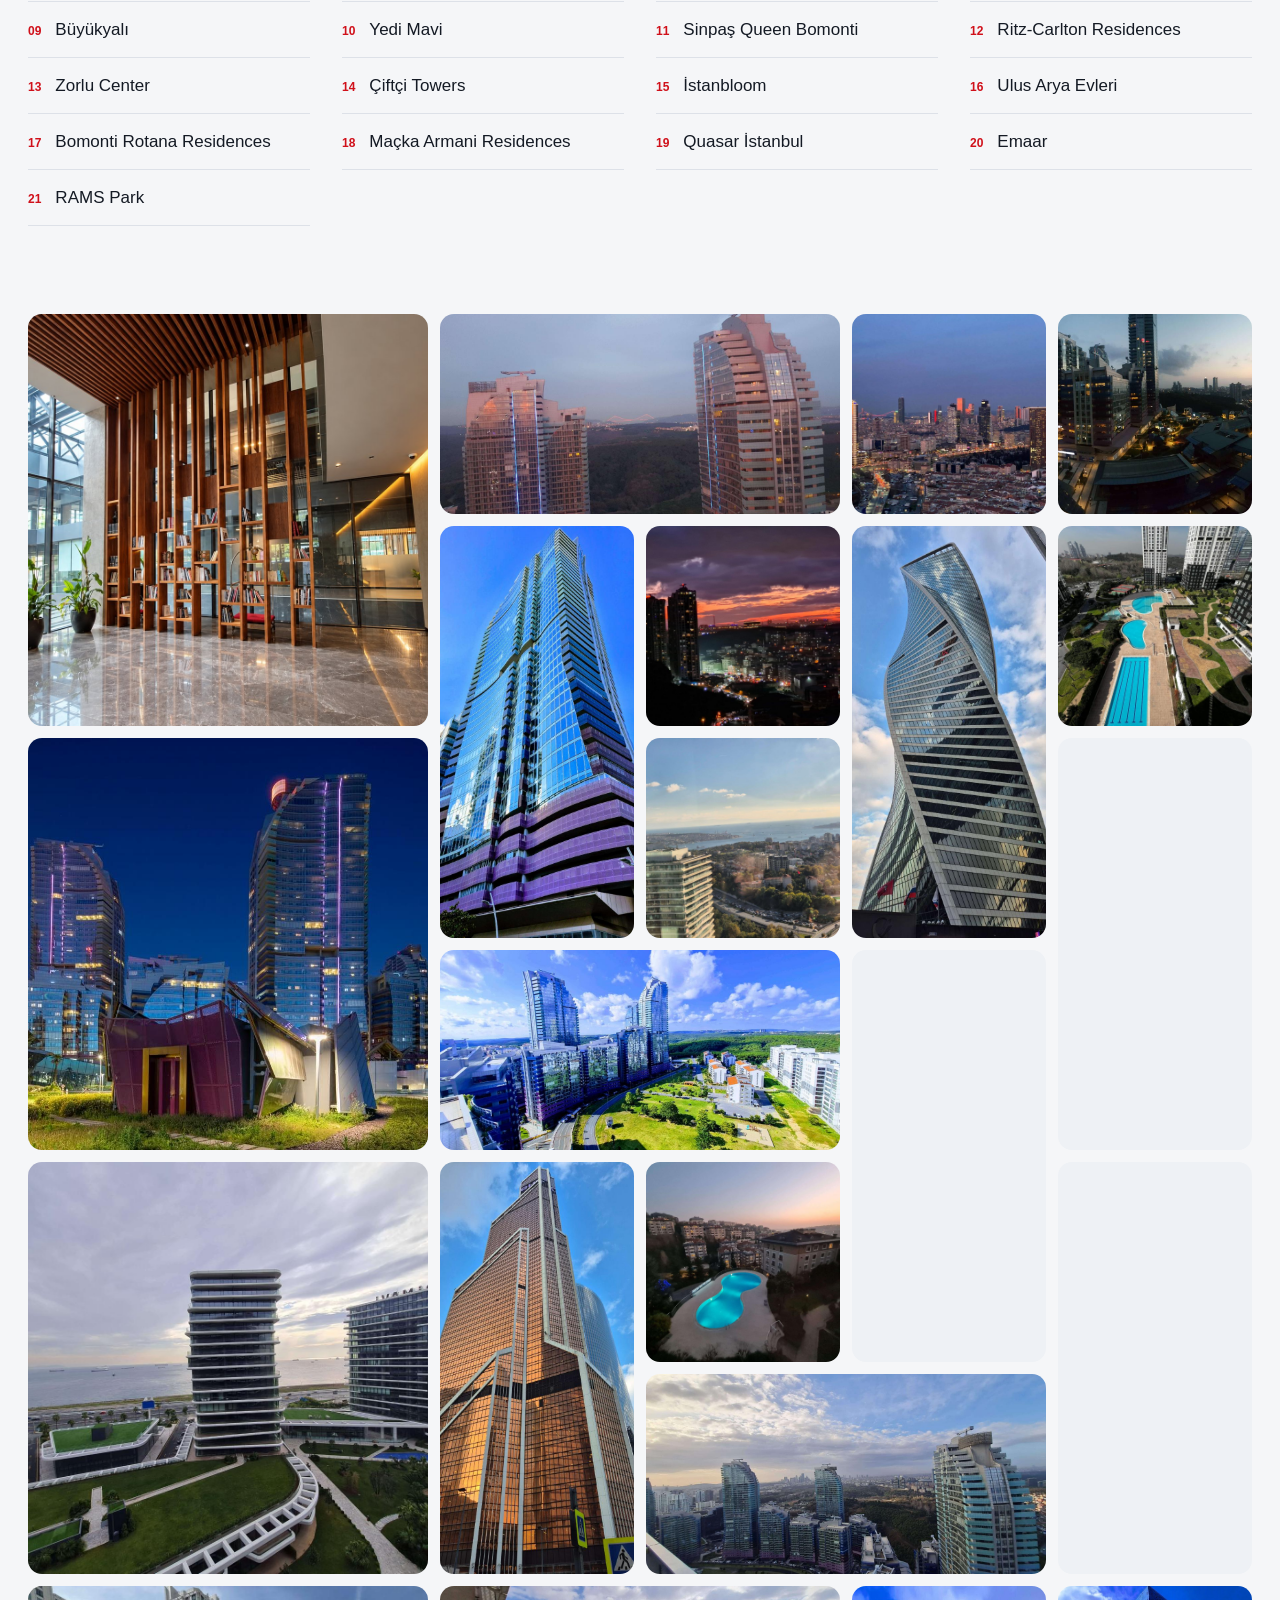
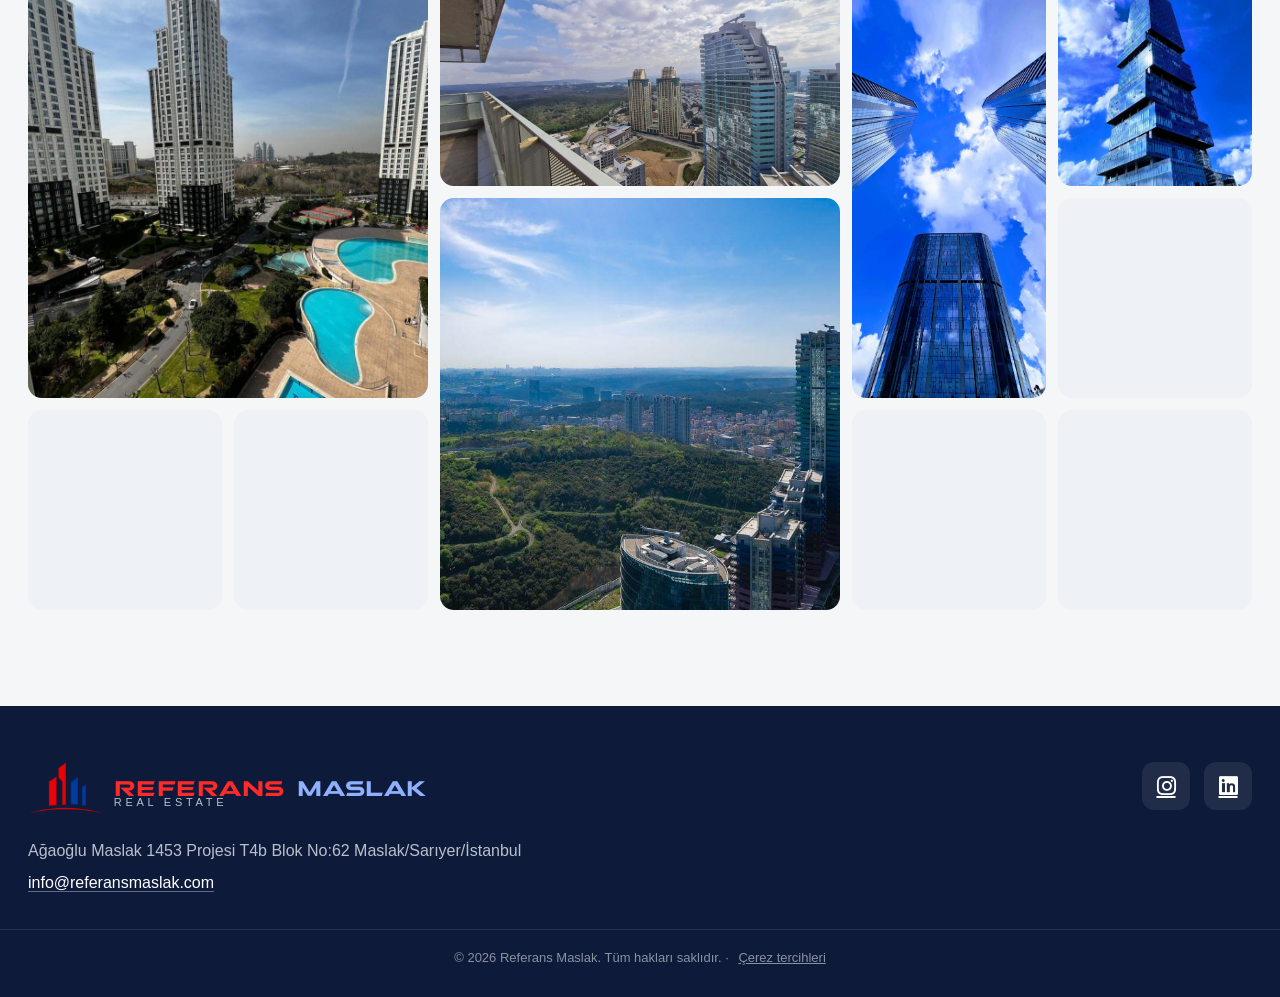
==== commit 33b23a49: "Mülk sahipleri kutusu: Görsel 25 veya 10 (rastgele), sabit yükseklik Co-Authored-By: Claude Opus 5.5" ====
--- a/index.html
+++ b/index.html
@@ -96,7 +96,7 @@
 }
     </script>
     <link rel="stylesheet" href="https://cdnjs.cloudflare.com/ajax/libs/font-awesome/6.0.0-beta3/css/all.min.css">
-    <link rel="stylesheet" href="rm.css?v=20261031f">
+    <link rel="stylesheet" href="rm.css?v=20261031g">
 </head>
 <body>
     <!-- Yan menü (mobil) -->
@@ -256,7 +256,7 @@
                         <h2 id="ownerTitle" data-tr="Mülkünüzü satmak veya kiraya vermek mi istiyorsunuz?" data-en="Looking to sell or rent out your property?">Mülkünüzü satmak veya kiraya vermek mi istiyorsunuz?</h2>
                         <p id="ownerText" data-html data-tr="Maslak&#x27;ta dairenizi, residence&#x27;ınızı veya ofisinizi güncel piyasa verilerine dayalı bir değerlemeyle fiyatlıyor, profesyonel ilanla doğru alıcı ya da kiracıyla buluşturuyoruz. Türk alıcıların yanı sıra Maslak&#x27;ta yaşayan ve yatırım yapan &lt;strong&gt;yabancı müşterilerle&lt;/strong&gt; de çalıştığımız için mülkünüz daha geniş bir kitleye ulaşır. Kiralamada sözleşme, kira takibi ve kiracı yönetimini de üstlenebiliyoruz." data-en="We price your apartment, residence or office in Maslak with a valuation based on current market data, and match it with the right buyer or tenant through professional listings. Because we work with &lt;strong&gt;foreign clients&lt;/strong&gt; living and investing in Maslak as well as Turkish buyers, your property reaches a wider audience. For rentals, we can also handle the contract, rent collection and tenant management.">Maslak'ta dairenizi, residence'ınızı veya ofisinizi güncel piyasa verilerine dayalı bir değerlemeyle fiyatlıyor, profesyonel ilanla doğru alıcı ya da kiracıyla buluşturuyoruz. Türk alıcıların yanı sıra Maslak'ta yaşayan ve yatırım yapan <strong>yabancı müşterilerle</strong> de çalıştığımız için mülkünüz daha geniş bir kitleye ulaşır. Kiralamada sözleşme, kira takibi ve kiracı yönetimini de üstlenebiliyoruz.</p>
                     </div>
-                    <img class="owners-photo" data-rm-photo alt="" loading="lazy">
+                    <img class="owners-photo" data-rm-photo-from="25,10" alt="" loading="lazy">
                 </div>
             </div>
         </section>
@@ -383,7 +383,7 @@
             })();
         });
     </script>
-    <script src="rm.js?v=20261031f" defer></script>
+    <script src="rm.js?v=20261031g" defer></script>
     <script src="analytics.js" defer></script>
 </body>
 </html>
--- a/rm.css
+++ b/rm.css
@@ -285,7 +285,7 @@
 .owners h2 { font-family: var(--brand-font); font-weight: 700; font-size: clamp(24px, 2.6vw, 34px); line-height: 1.2; color: var(--text); }
 .owners p { margin-top: 18px; color: var(--muted); }
 .owners p strong { color: var(--text); }
-.owners-photo { flex: 1 1 380px; min-width: 0; min-height: 360px; object-fit: cover; display: block; background: var(--surface-2); }
+.owners-photo { flex: 1 1 380px; min-width: 0; height: 440px; object-fit: cover; object-position: center 60%; display: block; background: var(--surface-2); }
 
 /* Projeler */
 .project-tags { list-style: none; display: grid; grid-template-columns: repeat(auto-fill, minmax(240px, 1fr)); gap: 0 32px; counter-reset: prj; }
@@ -389,7 +389,7 @@
     .intro-photo { flex: 0 0 auto; width: 62%; max-width: 240px; aspect-ratio: 4 / 5; object-position: center top; margin: 0 auto; }
     .photo-strip img { height: 180px; }
     .owners-body { padding: 32px 24px; }
-    .owners-photo { min-height: 240px; }
+    .owners-photo { height: 300px; }
     .review-card { flex-basis: 80vw; max-width: 320px; padding: 22px; }
     .reviews-viewport { margin: 0 -16px; }
     .reviews-track { padding-left: 16px; padding-right: 16px; }
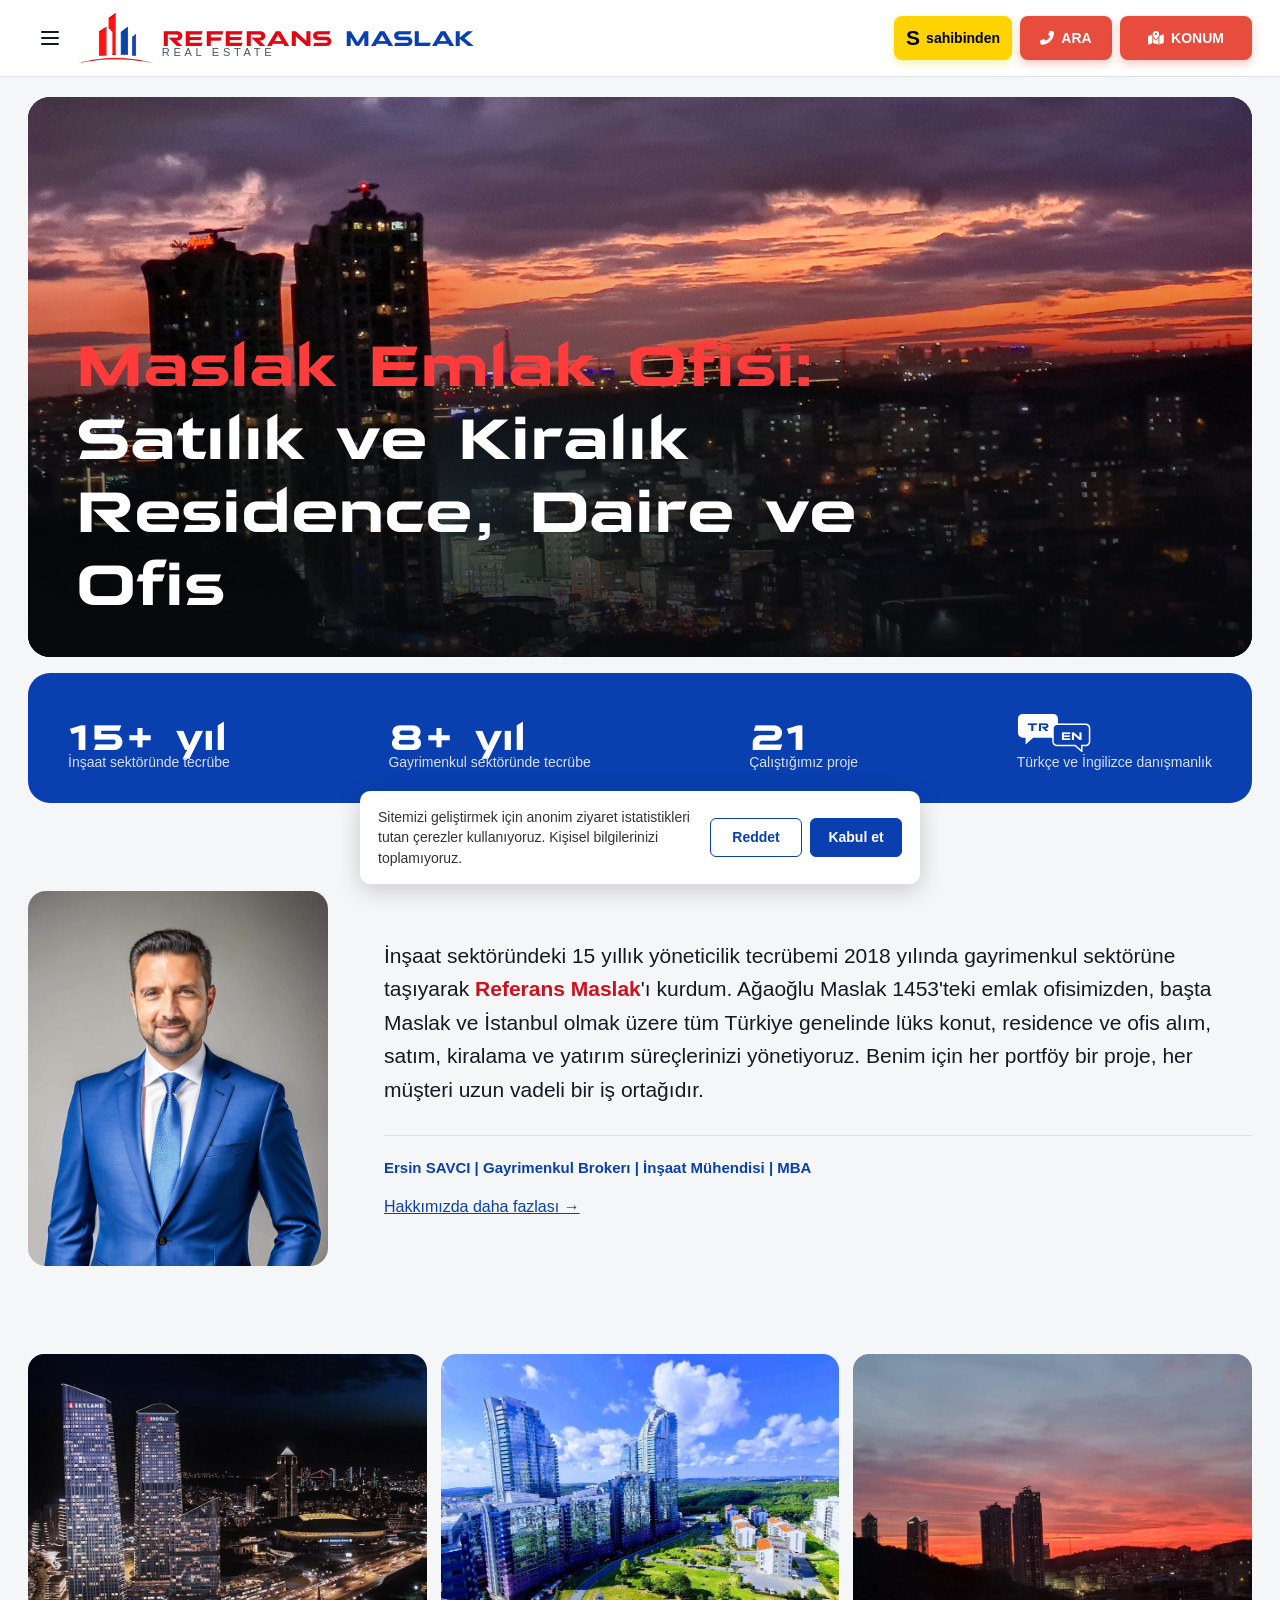
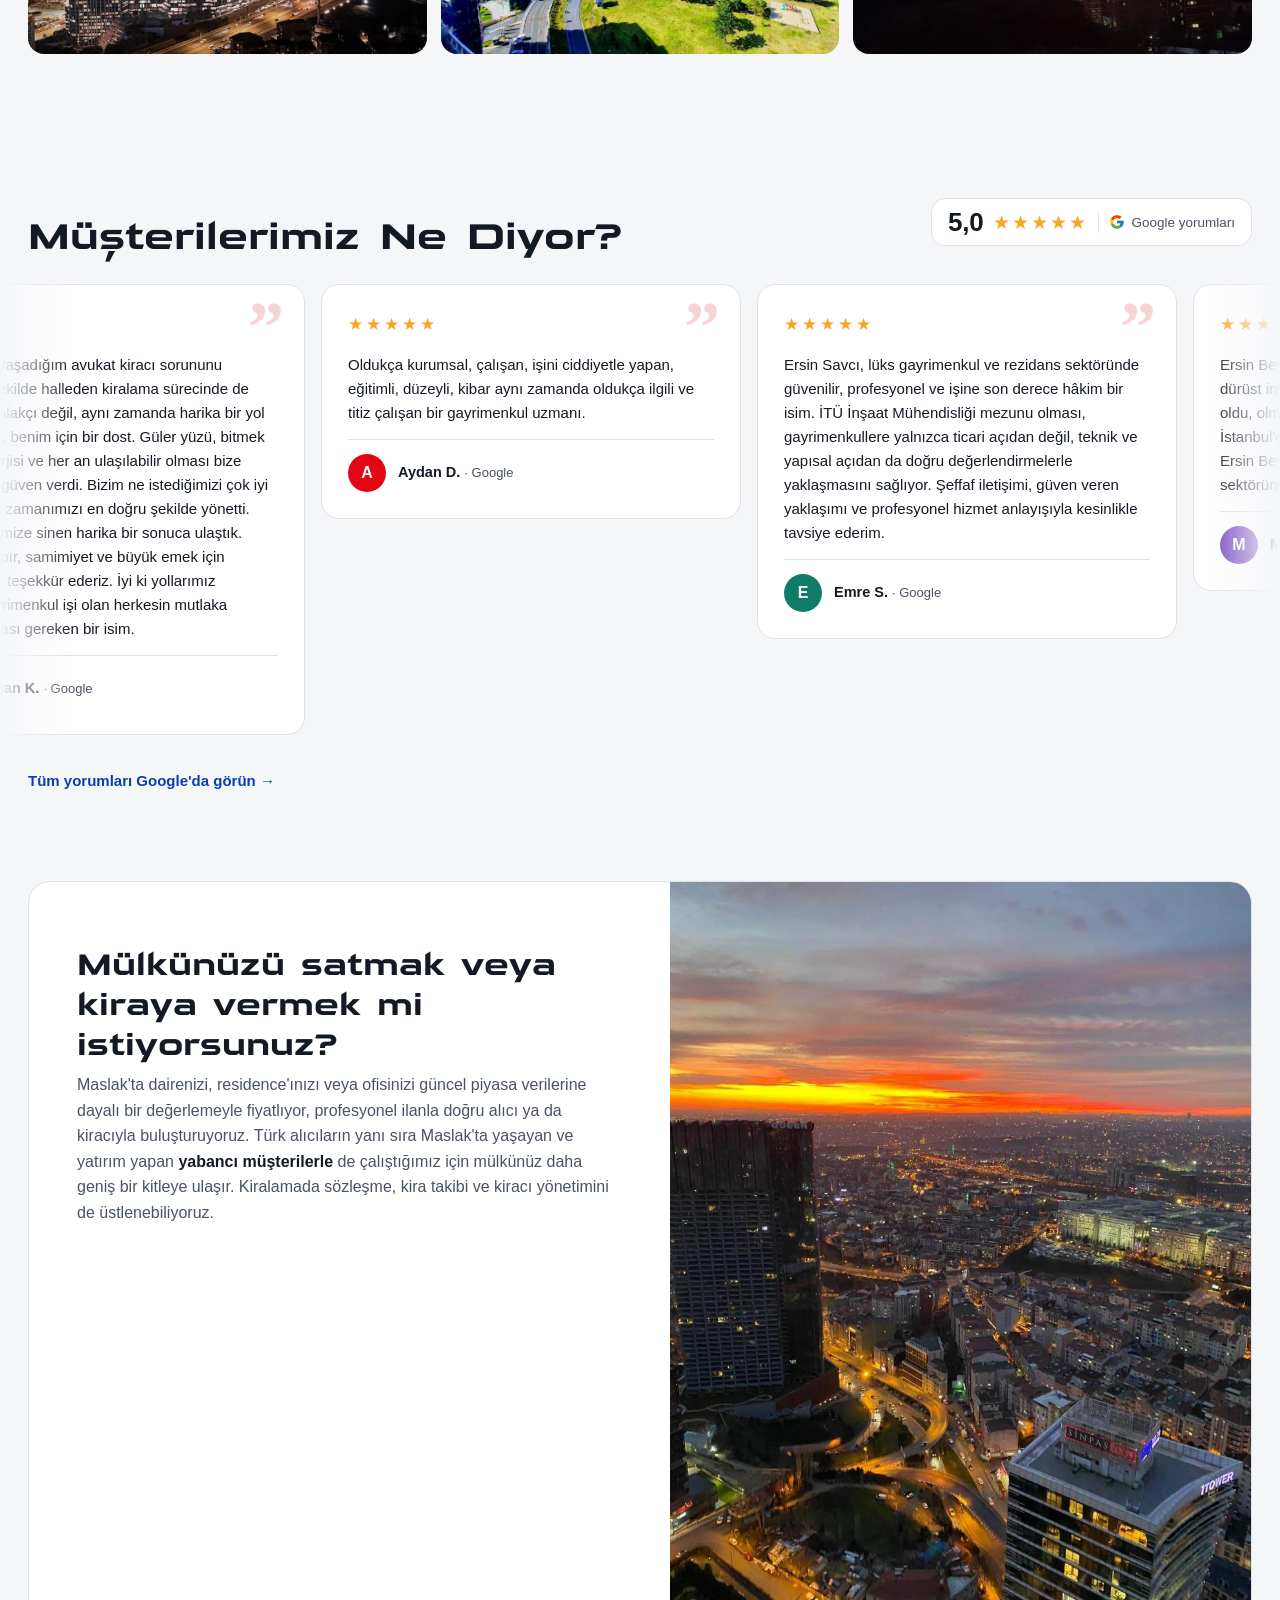
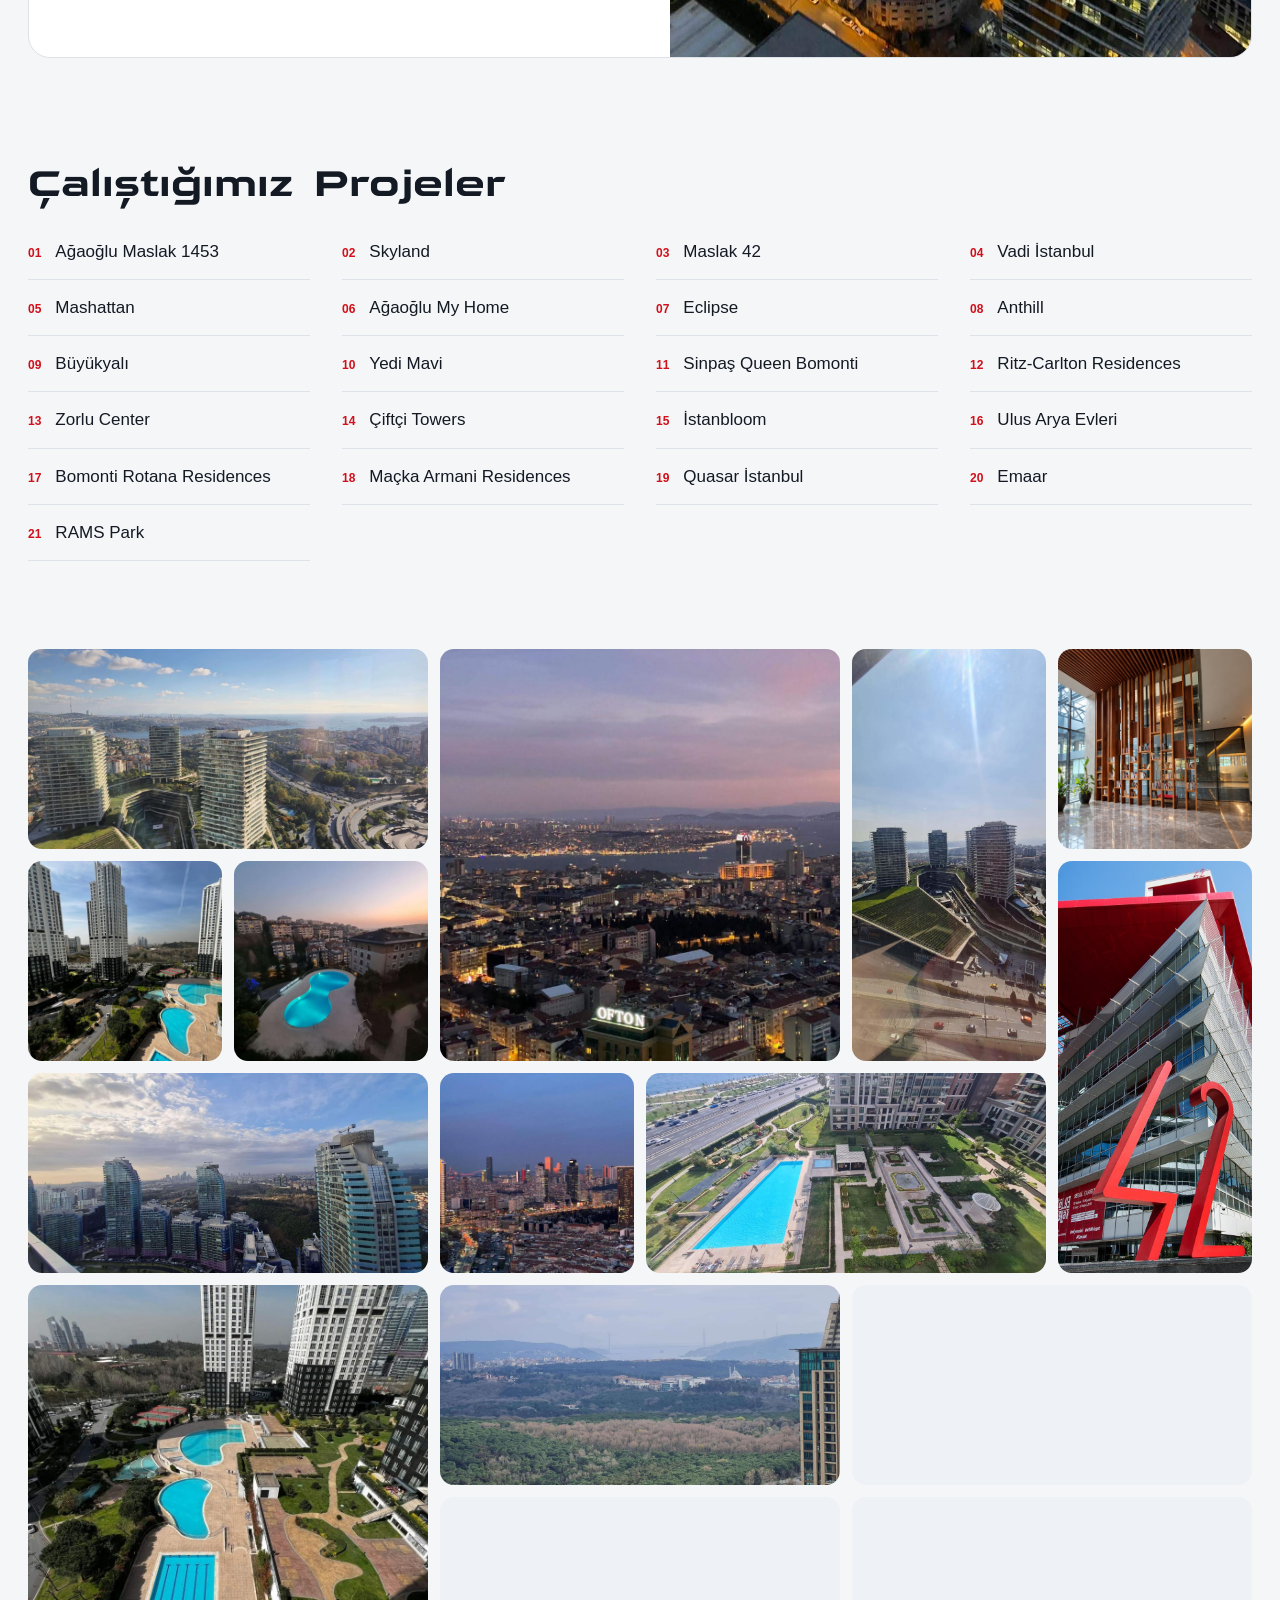
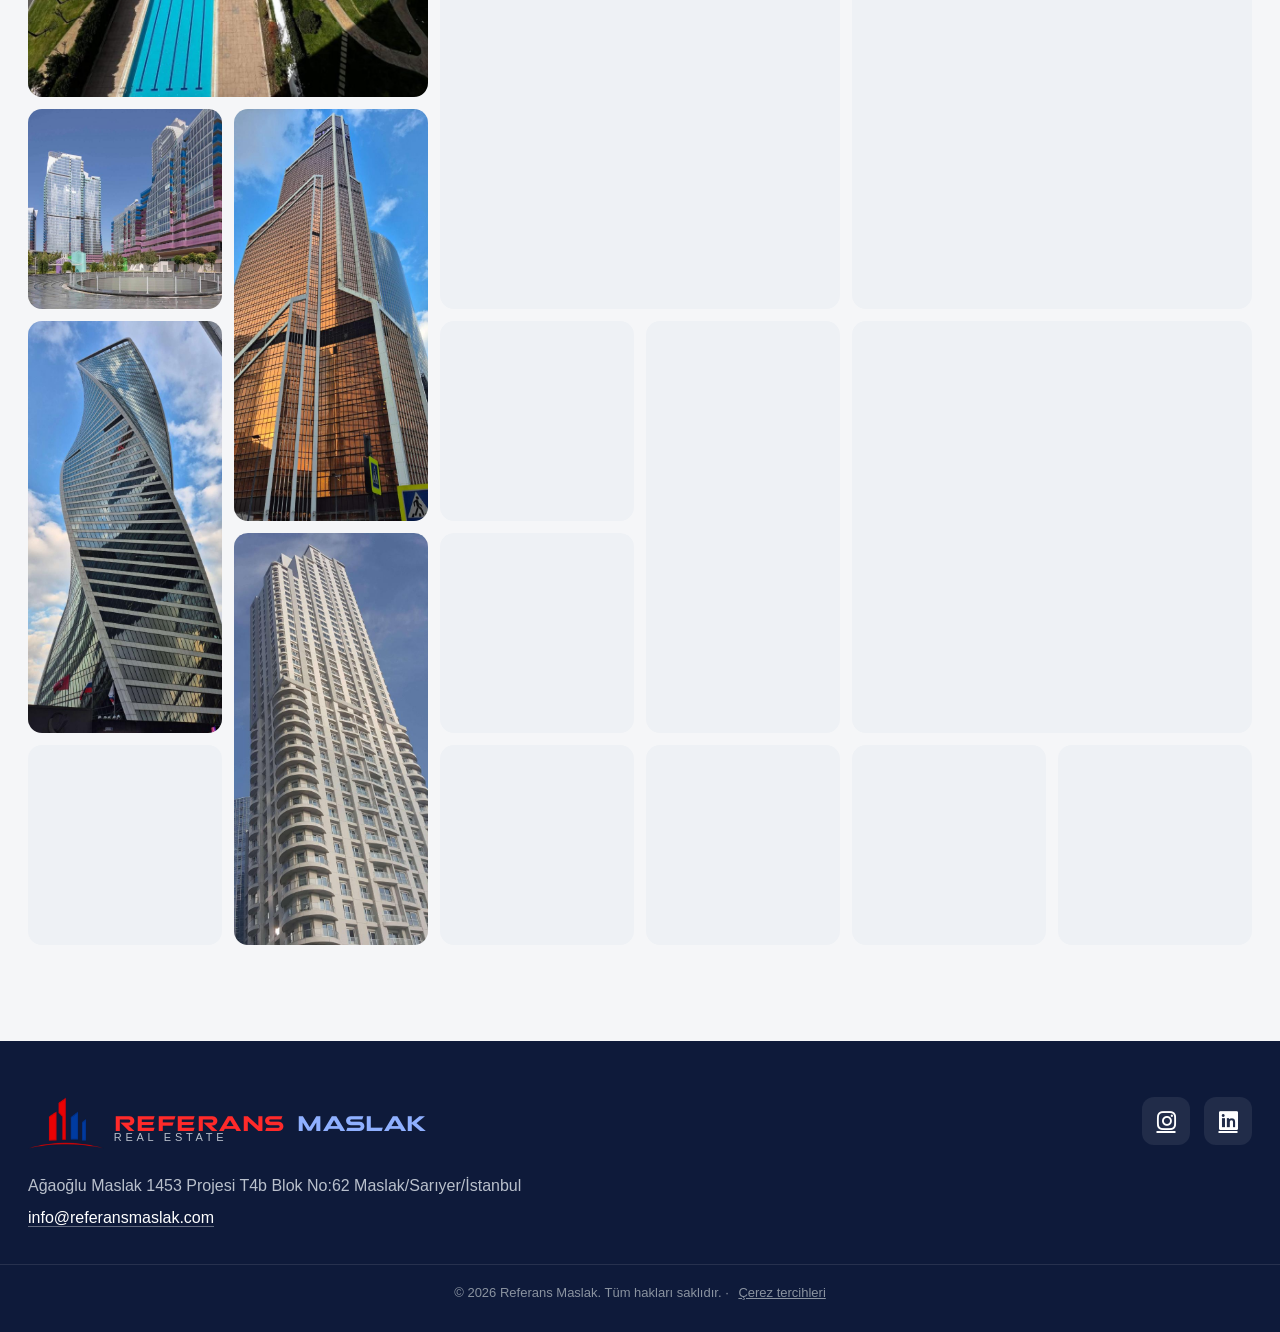
==== commit c11d9cc8: "Mülk sahipleri fotoğrafı: yükseklik eski haline döndü Co-Authored-By: Claude Opus 5.5 <noreply@anthr" ====
--- a/index.html
+++ b/index.html
@@ -96,7 +96,7 @@
 }
     </script>
     <link rel="stylesheet" href="https://cdnjs.cloudflare.com/ajax/libs/font-awesome/6.0.0-beta3/css/all.min.css">
-    <link rel="stylesheet" href="rm.css?v=20261031g">
+    <link rel="stylesheet" href="rm.css?v=20261031h">
 </head>
 <body>
     <!-- Yan menü (mobil) -->
@@ -383,7 +383,7 @@
             })();
         });
     </script>
-    <script src="rm.js?v=20261031g" defer></script>
+    <script src="rm.js?v=20261031h" defer></script>
     <script src="analytics.js" defer></script>
 </body>
 </html>
--- a/rm.css
+++ b/rm.css
@@ -285,7 +285,7 @@
 .owners h2 { font-family: var(--brand-font); font-weight: 700; font-size: clamp(24px, 2.6vw, 34px); line-height: 1.2; color: var(--text); }
 .owners p { margin-top: 18px; color: var(--muted); }
 .owners p strong { color: var(--text); }
-.owners-photo { flex: 1 1 380px; min-width: 0; height: 440px; object-fit: cover; object-position: center 60%; display: block; background: var(--surface-2); }
+.owners-photo { flex: 1 1 380px; min-width: 0; min-height: 360px; object-fit: cover; display: block; background: var(--surface-2); }
 
 /* Projeler */
 .project-tags { list-style: none; display: grid; grid-template-columns: repeat(auto-fill, minmax(240px, 1fr)); gap: 0 32px; counter-reset: prj; }
@@ -389,7 +389,7 @@
     .intro-photo { flex: 0 0 auto; width: 62%; max-width: 240px; aspect-ratio: 4 / 5; object-position: center top; margin: 0 auto; }
     .photo-strip img { height: 180px; }
     .owners-body { padding: 32px 24px; }
-    .owners-photo { height: 300px; }
+    .owners-photo { min-height: 240px; }
     .review-card { flex-basis: 80vw; max-width: 320px; padding: 22px; }
     .reviews-viewport { margin: 0 -16px; }
     .reviews-track { padding-left: 16px; padding-right: 16px; }
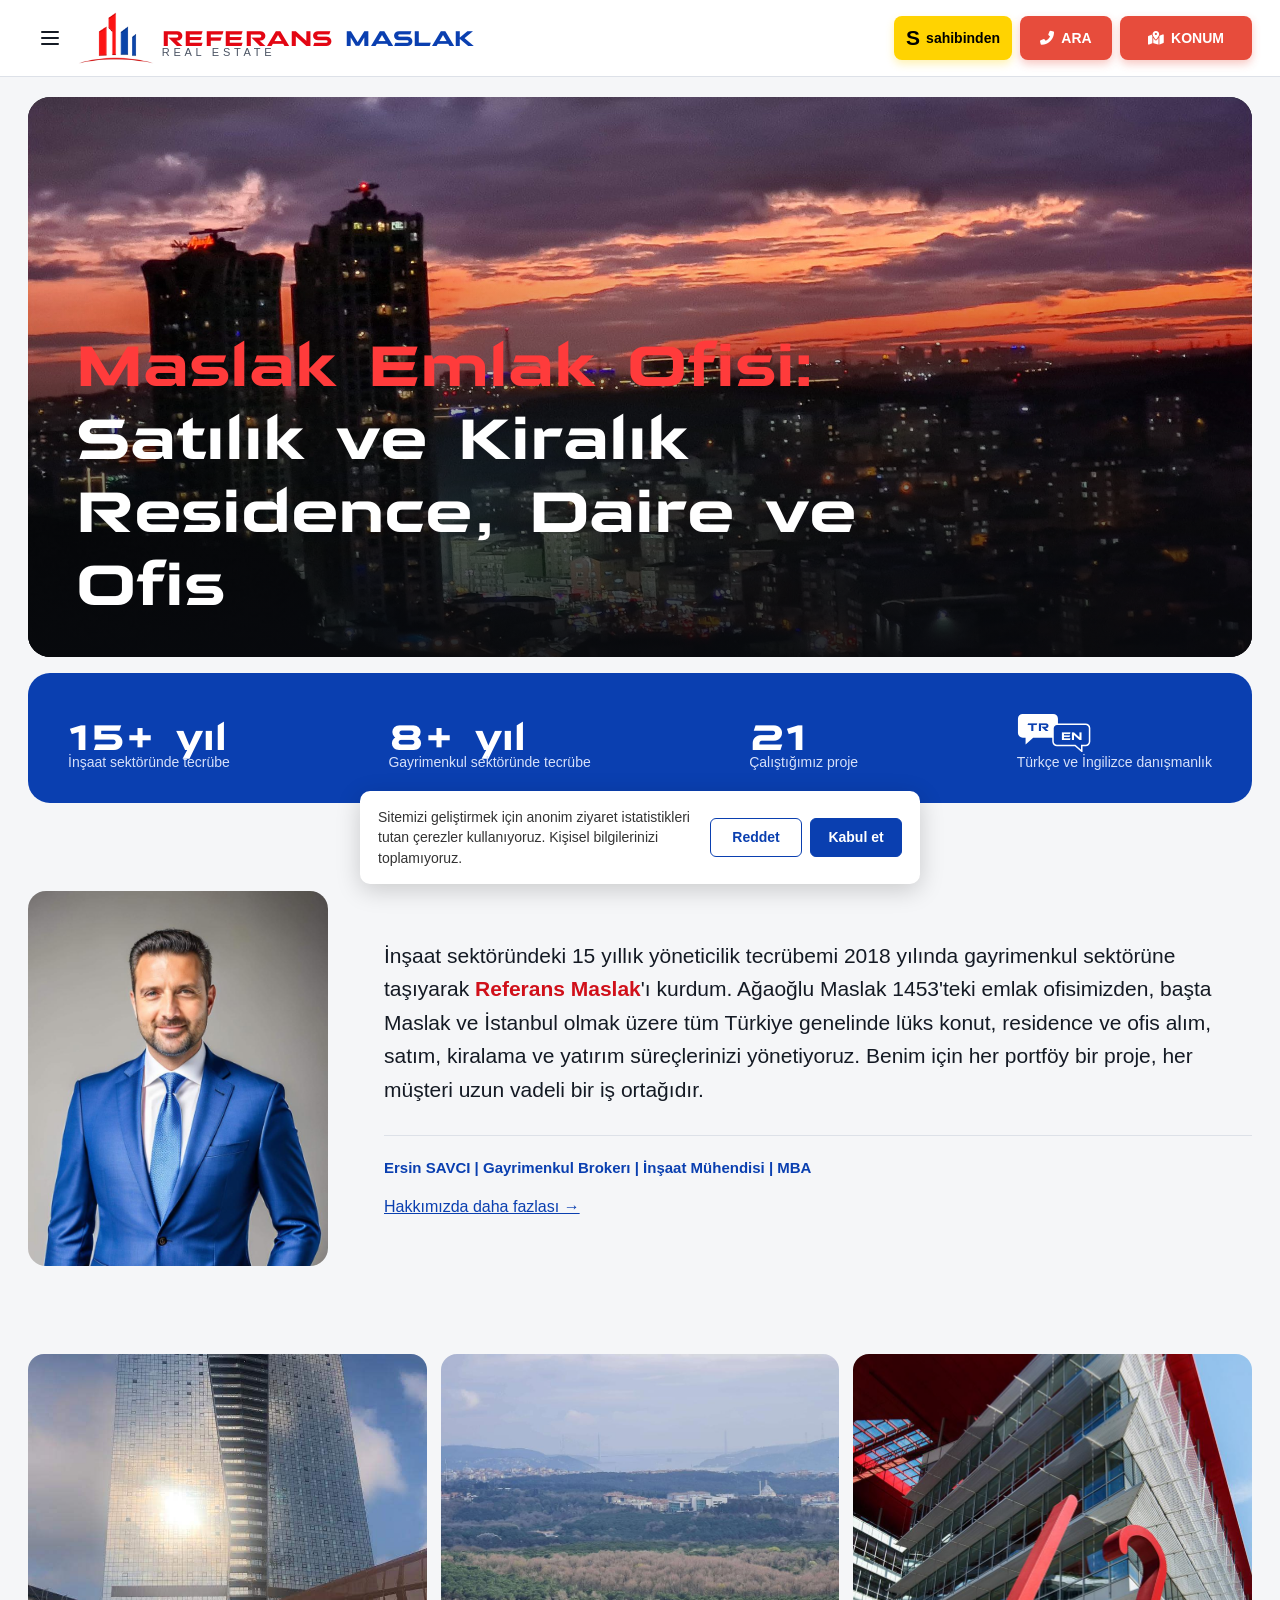
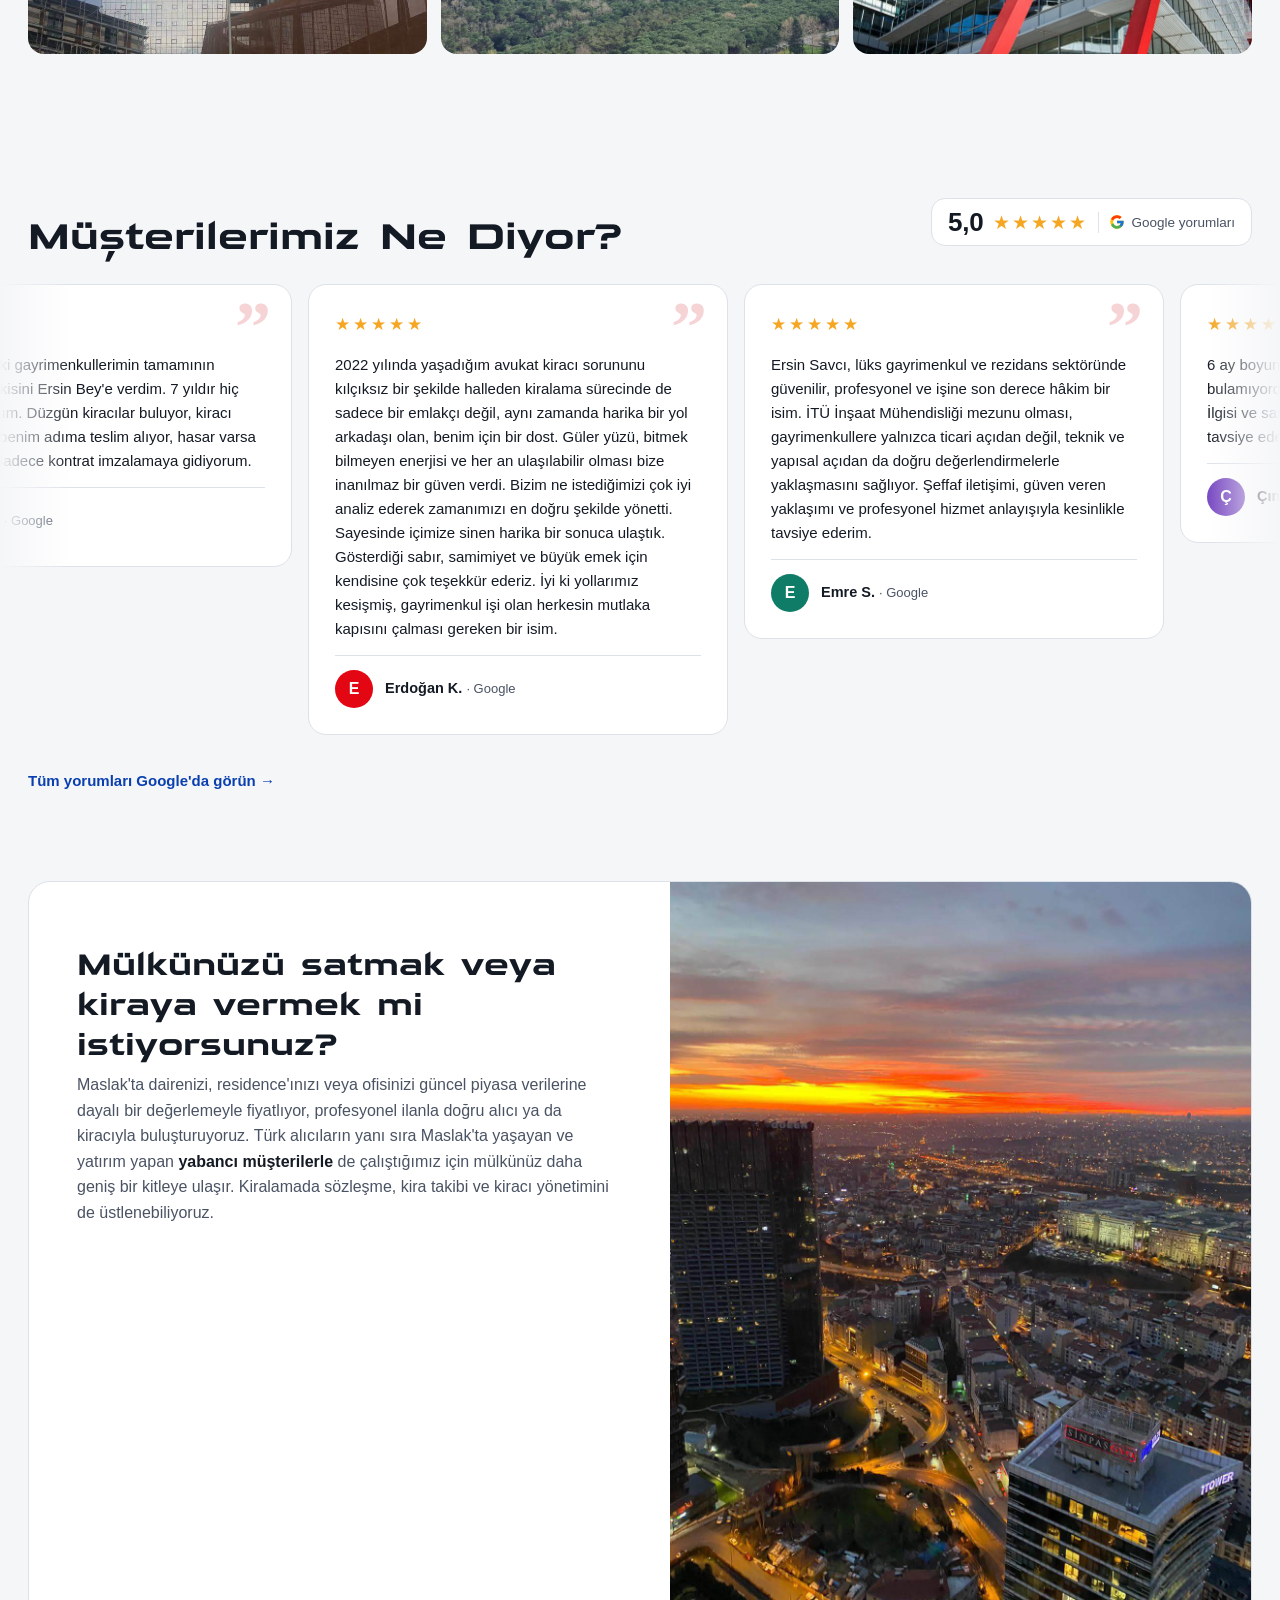
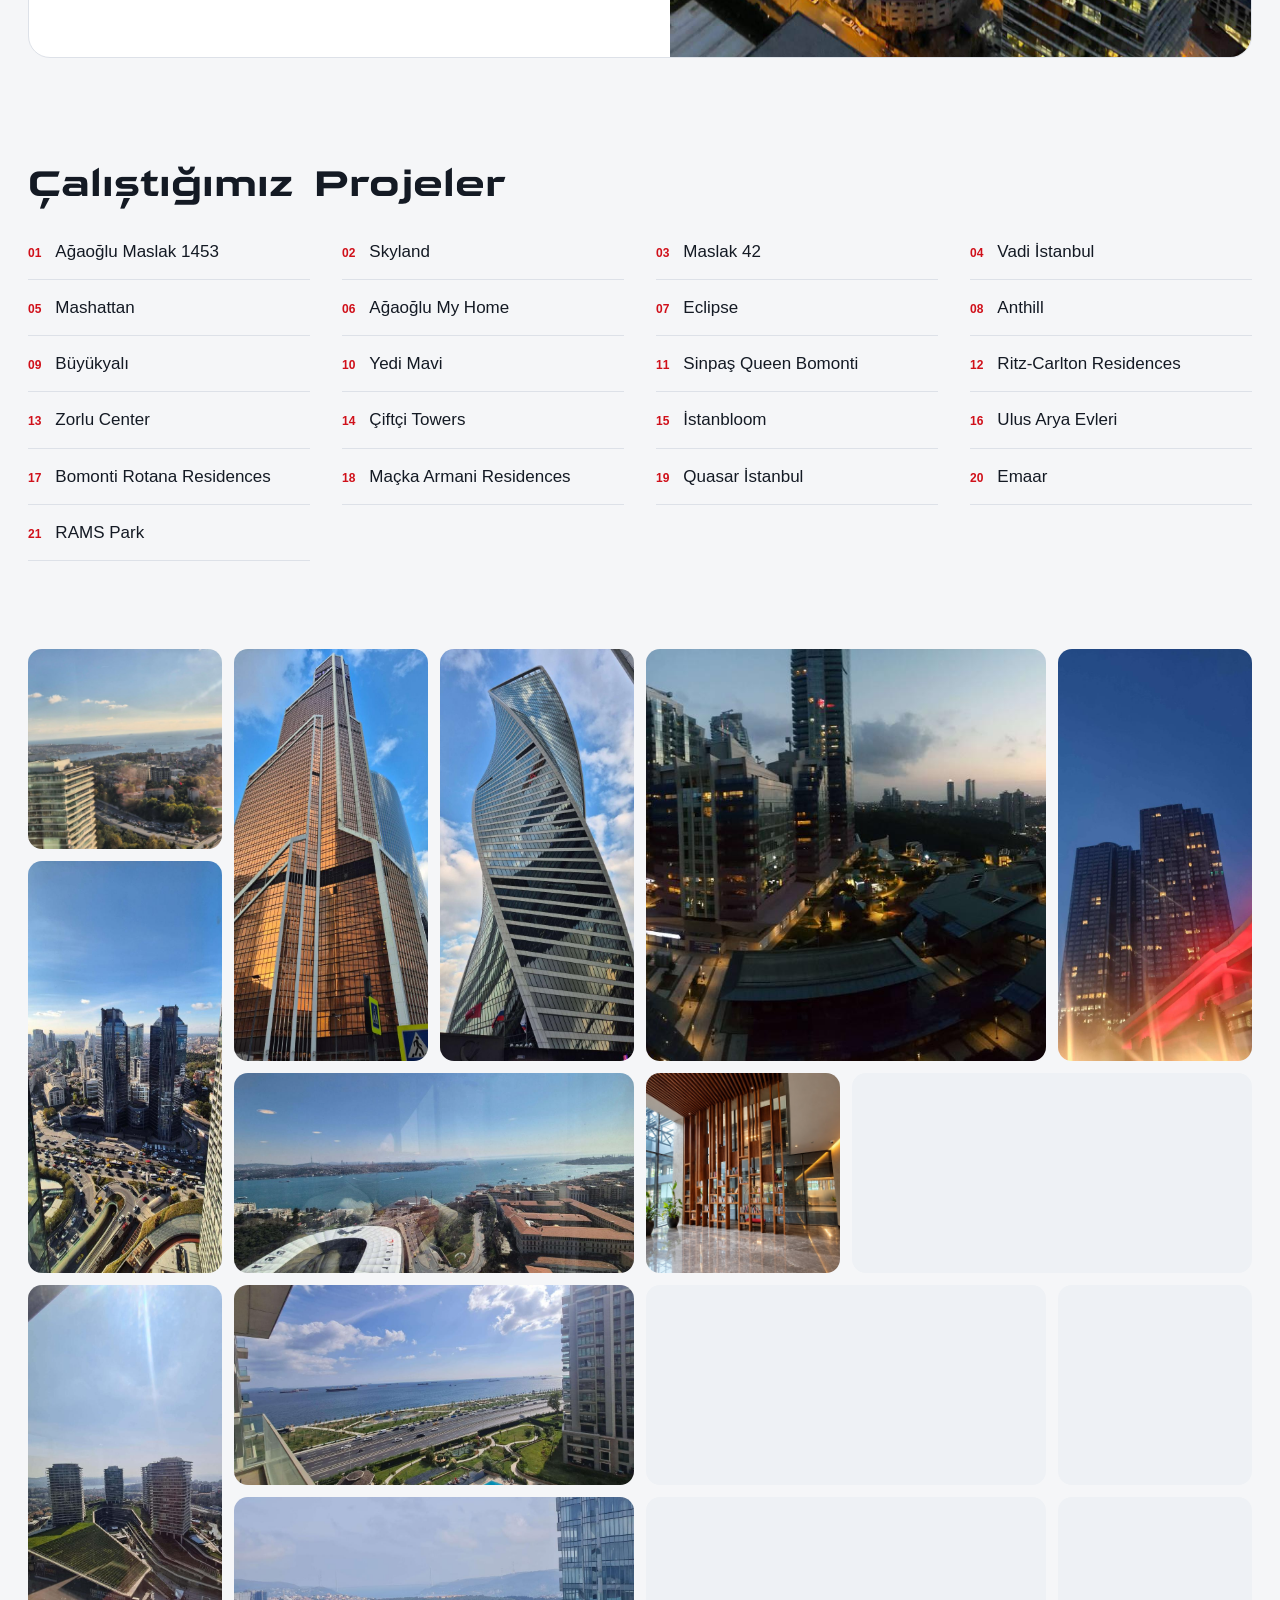
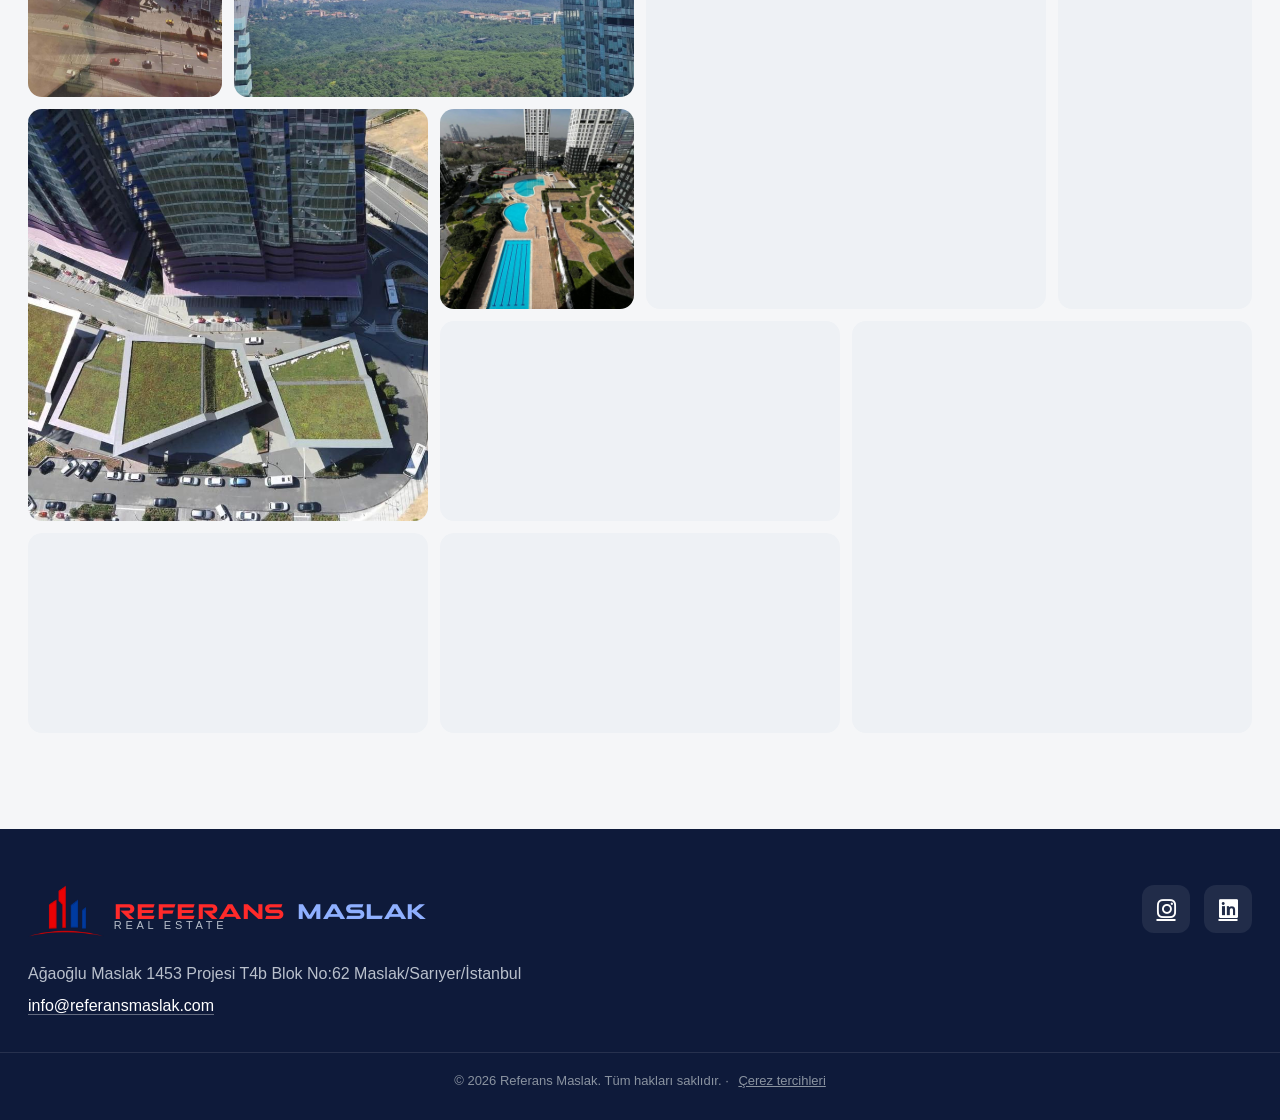
==== commit 44ff5c23: "Hakkımızda metni güncellendi (TR + EN, aynı yapı) Co-Authored-By: Claude Opus 5.5 <noreply@anthropic" ====
--- a/index.html
+++ b/index.html
@@ -96,7 +96,7 @@
 }
     </script>
     <link rel="stylesheet" href="https://cdnjs.cloudflare.com/ajax/libs/font-awesome/6.0.0-beta3/css/all.min.css">
-    <link rel="stylesheet" href="rm.css?v=20261031h">
+    <link rel="stylesheet" href="rm.css?v=20261101a">
 </head>
 <body>
     <!-- Yan menü (mobil) -->
@@ -383,7 +383,7 @@
             })();
         });
     </script>
-    <script src="rm.js?v=20261031h" defer></script>
+    <script src="rm.js?v=20261101a" defer></script>
     <script src="analytics.js" defer></script>
 </body>
 </html>
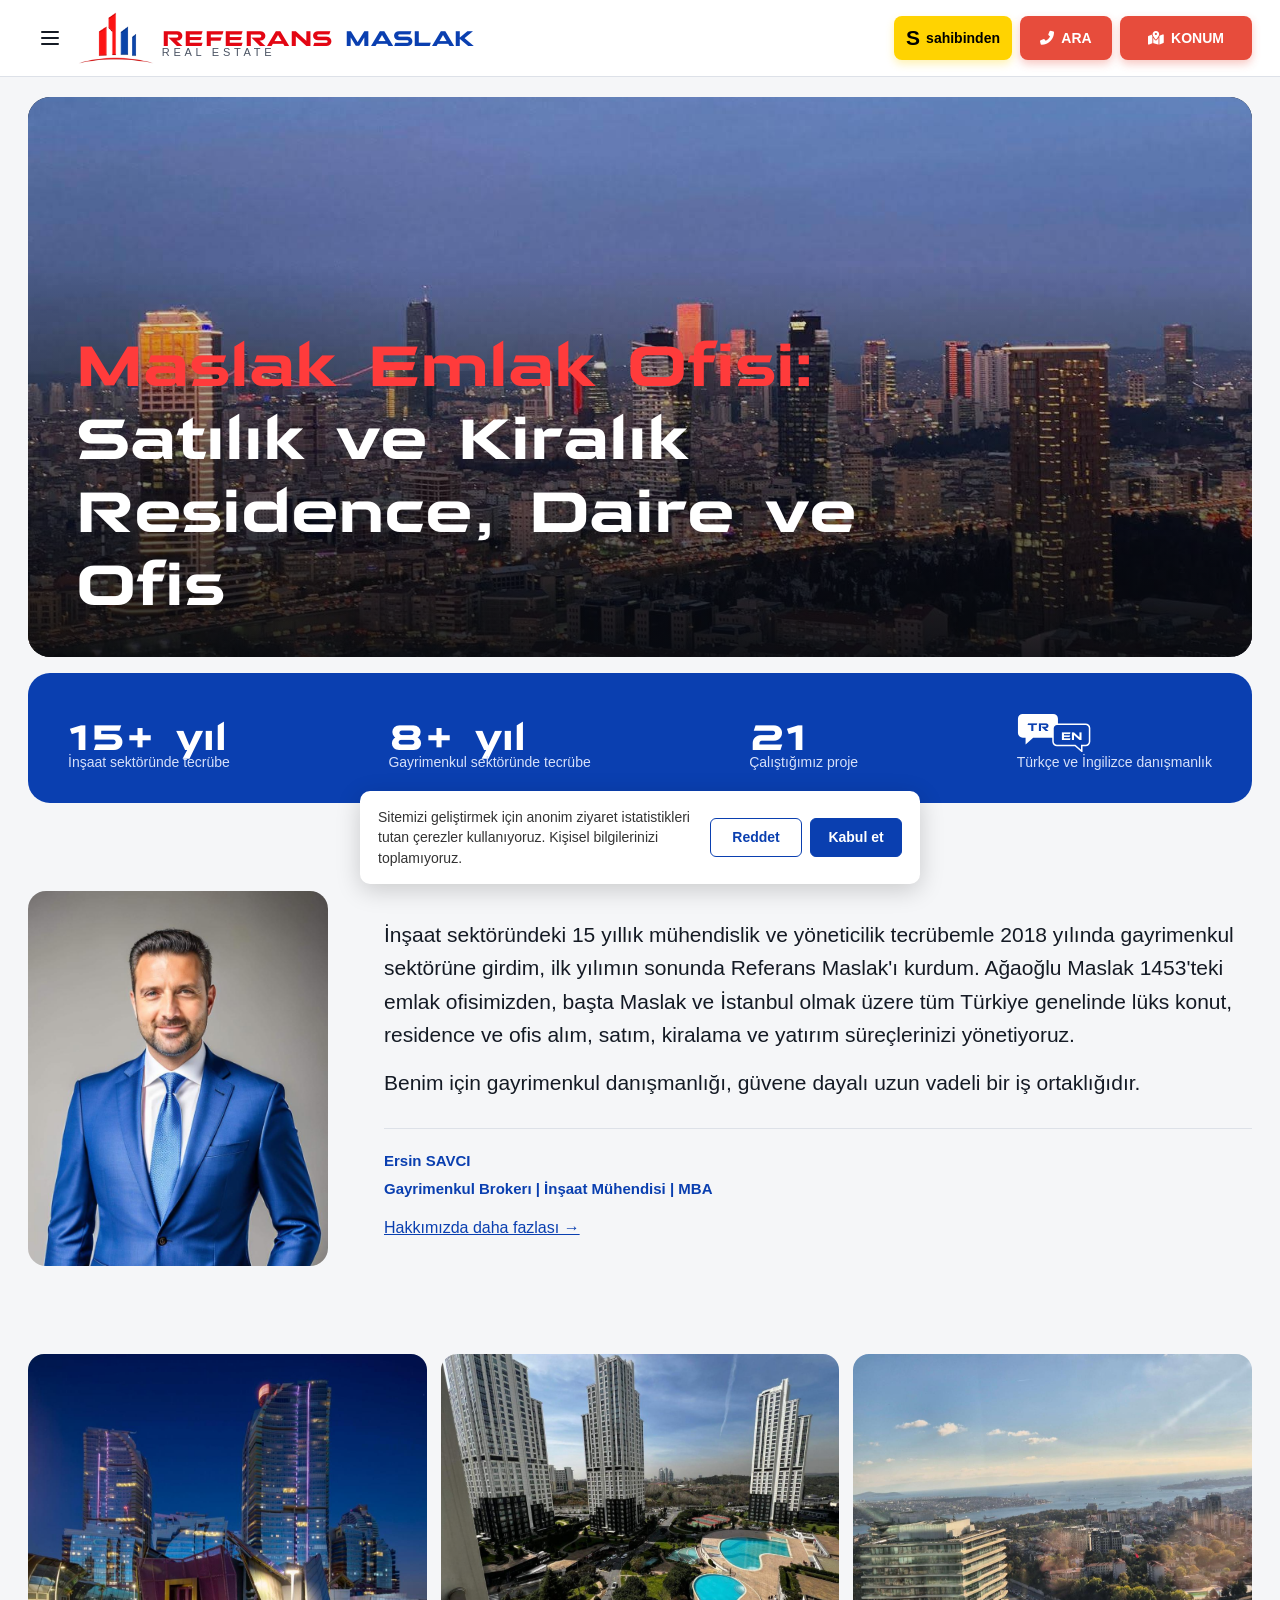
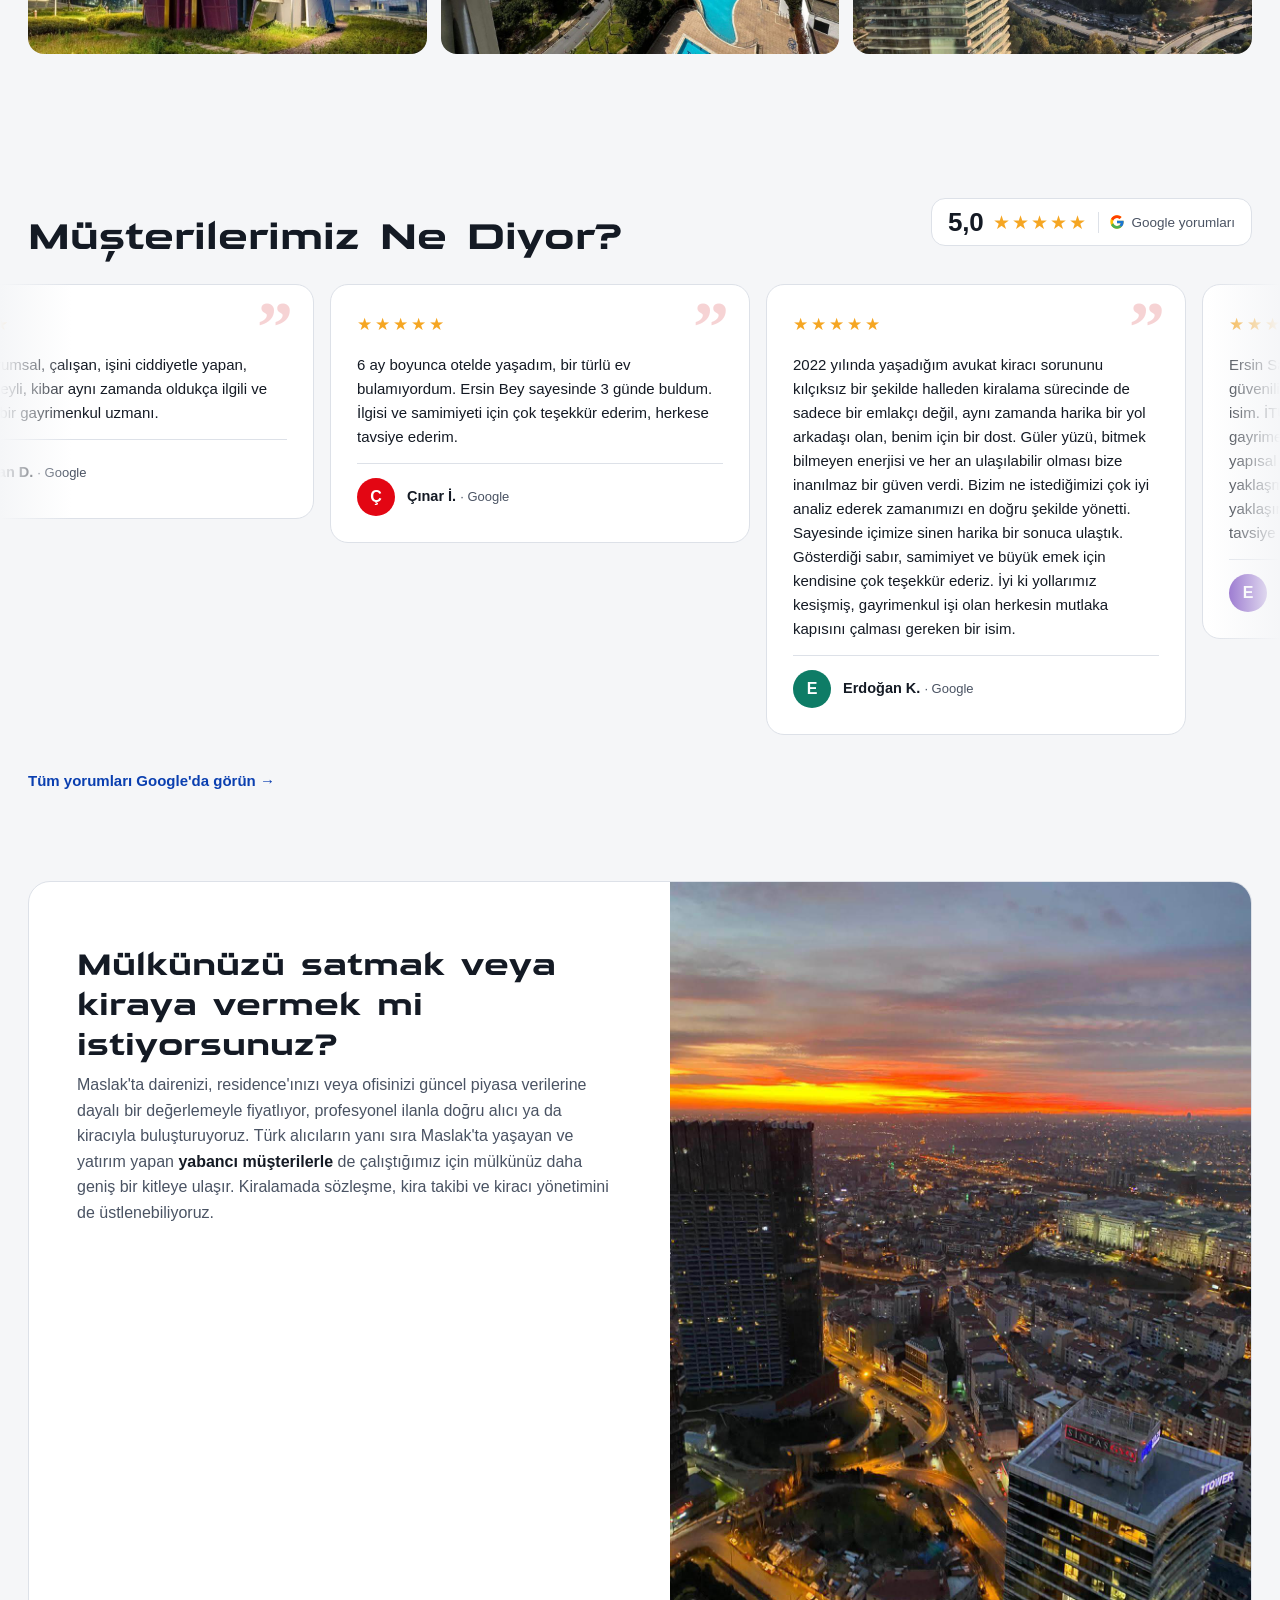
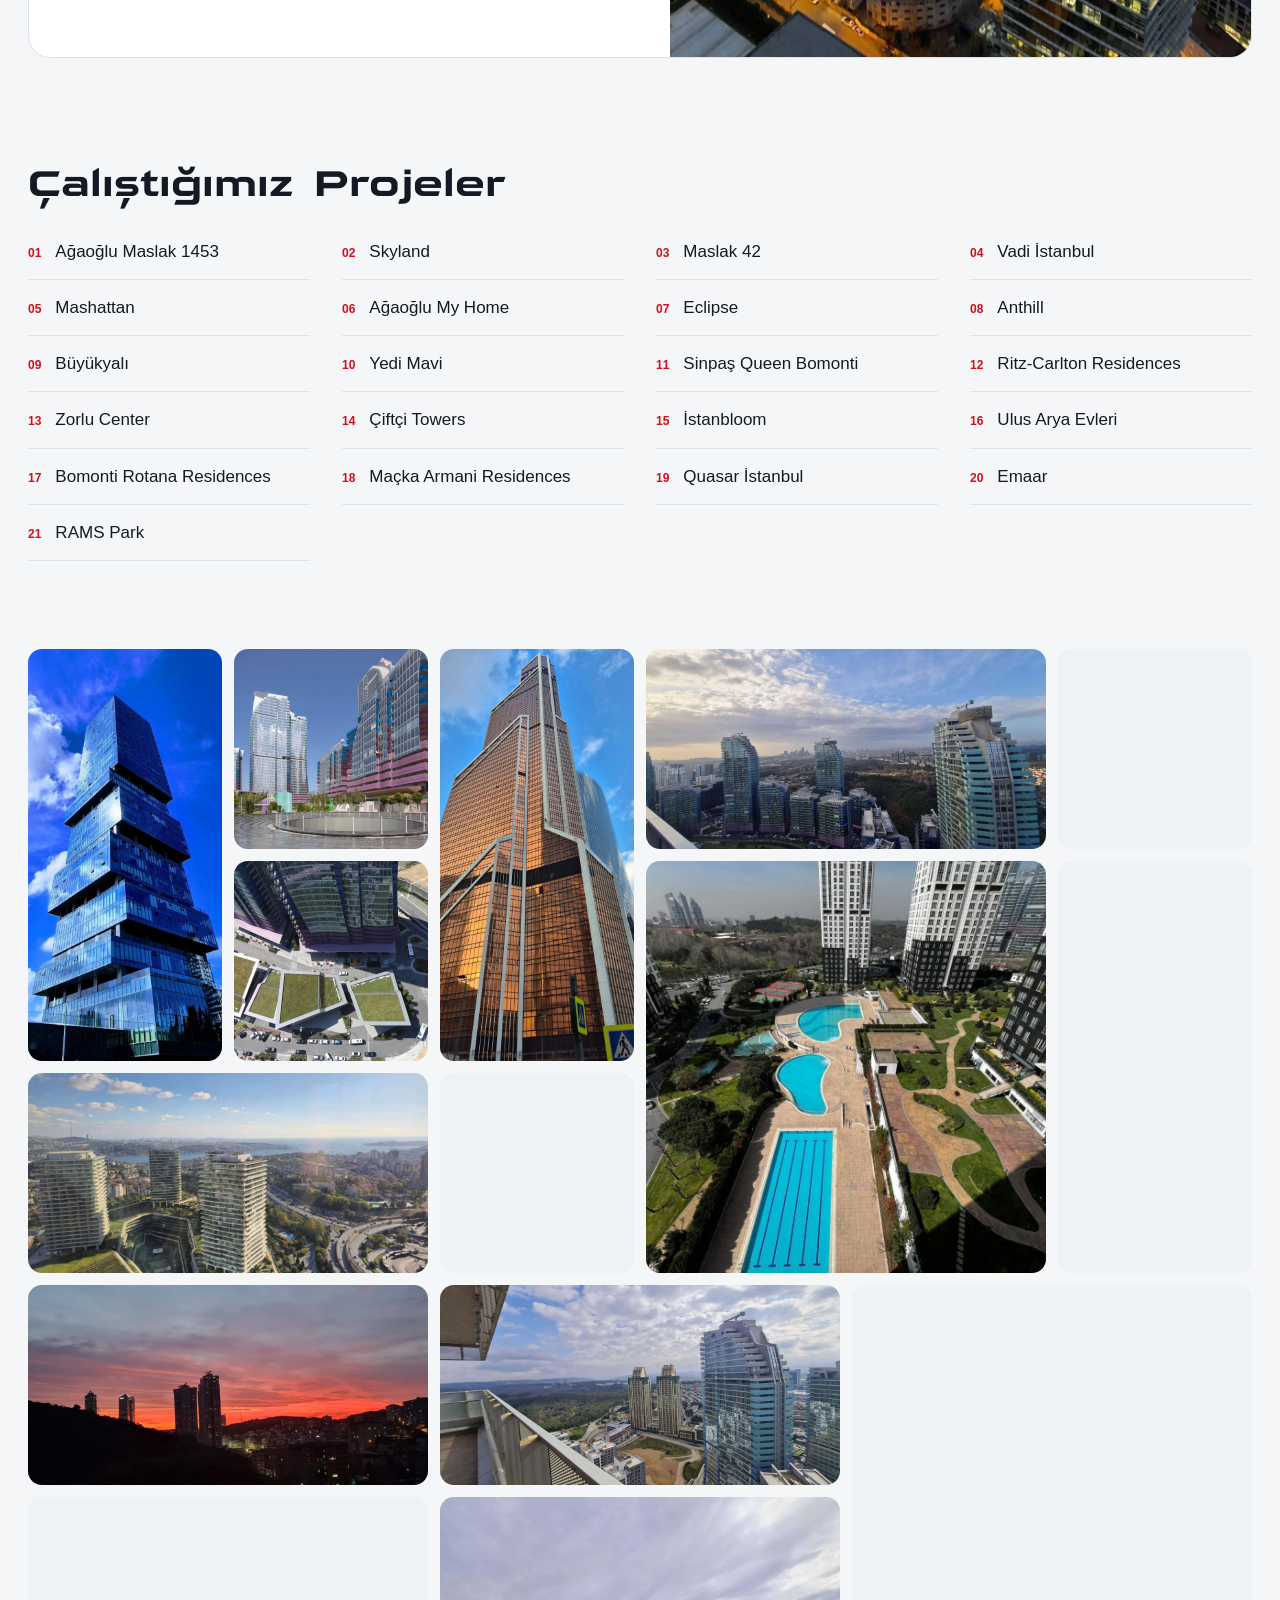
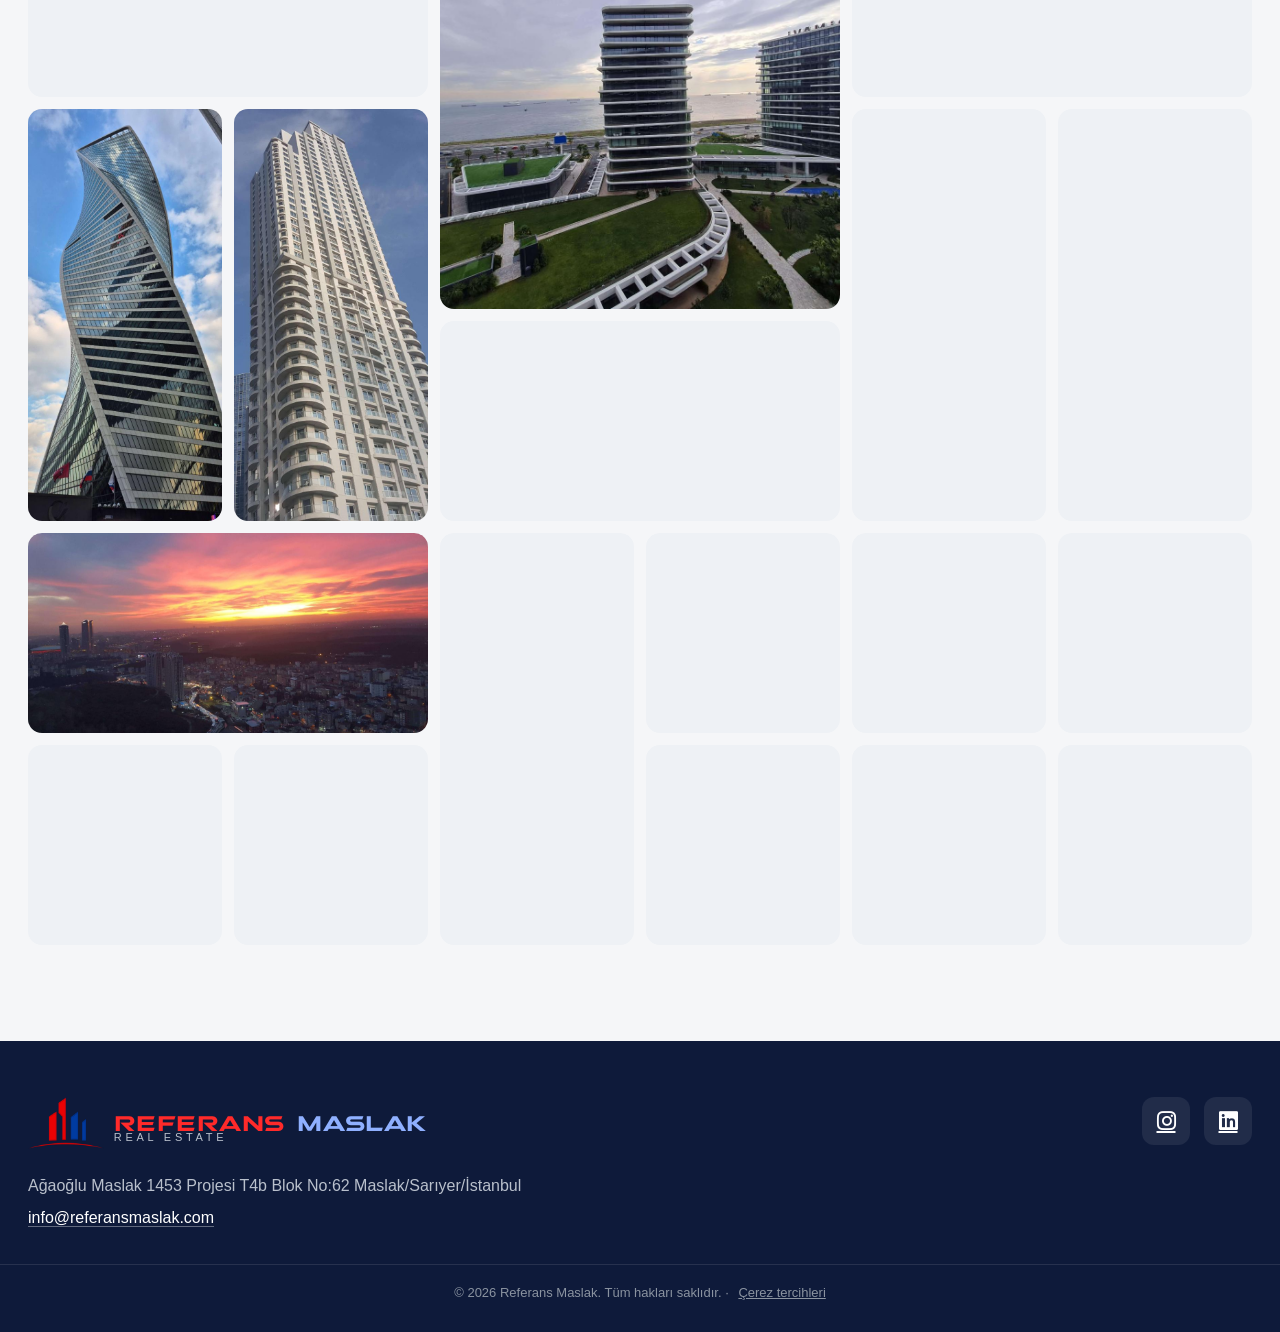
==== commit 6bee049c: "Ana sayfa tanıtım metni güncellendi (TR+EN); imza iki satır Co-Authored-By: Claude Opus 5.5 <noreply" ====
--- a/index.html
+++ b/index.html
@@ -96,7 +96,7 @@
 }
     </script>
     <link rel="stylesheet" href="https://cdnjs.cloudflare.com/ajax/libs/font-awesome/6.0.0-beta3/css/all.min.css">
-    <link rel="stylesheet" href="rm.css?v=20261101a">
+    <link rel="stylesheet" href="rm.css?v=20261101b">
 </head>
 <body>
     <!-- Yan menü (mobil) -->
@@ -186,8 +186,8 @@
             <div class="wrap intro">
                 <img class="intro-photo" src="portrefoto.jpg" alt="Ersin Savcı – Referans Maslak gayrimenkul brokerı" loading="lazy" width="747" height="1200">
                 <div class="intro-body">
-                    <p id="introText" class="lead" data-html data-tr="İnşaat sektöründeki 15 yıllık yöneticilik tecrübemi 2018 yılında gayrimenkul sektörüne taşıyarak &lt;br class=&quot;br-desk&quot;&gt;&lt;strong class=&quot;brand&quot;&gt;Referans Maslak&lt;/strong&gt;&#x27;ı kurdum. Ağaoğlu Maslak 1453&#x27;teki emlak ofisimizden, başta Maslak ve İstanbul olmak üzere tüm Türkiye genelinde lüks konut, residence ve ofis alım, satım, kiralama ve yatırım süreçlerinizi yönetiyoruz. Benim için her portföy bir proje, her müşteri uzun vadeli bir iş ortağıdır." data-en="I brought 15 years of management experience in the construction industry into real estate in 2018 and founded &lt;br class=&quot;br-desk&quot;&gt;&lt;strong class=&quot;brand&quot;&gt;Referans Maslak&lt;/strong&gt;. From our real estate office in Ağaoğlu Maslak 1453, we manage your purchases, sales, rentals and investments in luxury homes, residences and offices across Turkey, with a focus on Maslak and Istanbul. To me, every property is a project and every client a long-term business partner.">İnşaat sektöründeki 15 yıllık yöneticilik tecrübemi 2018 yılında gayrimenkul sektörüne taşıyarak <br class="br-desk"><strong class="brand">Referans Maslak</strong>'ı kurdum. Ağaoğlu Maslak 1453'teki emlak ofisimizden, başta Maslak ve İstanbul olmak üzere tüm Türkiye genelinde lüks konut, residence ve ofis alım, satım, kiralama ve yatırım süreçlerinizi yönetiyoruz. Benim için her portföy bir proje, her müşteri uzun vadeli bir iş ortağıdır.</p>
-                    <p id="introSign" class="intro-sign" data-html data-tr="&lt;span class=&quot;sign-name&quot;&gt;Ersin SAVCI&lt;/span&gt;&lt;span class=&quot;sign-sep&quot;&gt; | &lt;/span&gt;Gayrimenkul Brokerı | İnşaat Mühendisi | MBA" data-en="&lt;span class=&quot;sign-name&quot;&gt;Ersin SAVCI&lt;/span&gt;&lt;span class=&quot;sign-sep&quot;&gt; | &lt;/span&gt;Real Estate Broker | Civil Engineer | MBA"><span class="sign-name">Ersin SAVCI</span><span class="sign-sep"> | </span>Gayrimenkul Brokerı | İnşaat Mühendisi | MBA</p>
+                    <p id="introText" class="lead" data-html data-tr="İnşaat sektöründeki 15 yıllık mühendislik ve yöneticilik tecrübemle 2018 yılında gayrimenkul sektörüne girdim, ilk yılımın sonunda &lt;span class=&quot;nowrap&quot;&gt;Referans Maslak&lt;/span&gt;&#x27;ı kurdum. Ağaoğlu Maslak 1453&#x27;teki emlak ofisimizden, başta Maslak ve İstanbul olmak üzere tüm Türkiye genelinde lüks konut, residence ve ofis alım, satım, kiralama ve yatırım süreçlerinizi yönetiyoruz.&lt;span class=&quot;lead-break&quot;&gt;Benim için gayrimenkul danışmanlığı, güvene dayalı uzun vadeli bir iş ortaklığıdır.&lt;/span&gt;" data-en="With 15 years of engineering and management experience in construction, I entered real estate in 2018 and founded &lt;span class=&quot;nowrap&quot;&gt;Referans Maslak&lt;/span&gt; at the end of my first year. From our real estate office in Ağaoğlu Maslak 1453, we manage your purchases, sales, rentals and investments in luxury homes, residences and offices across Turkey, with a focus on Maslak and Istanbul.&lt;span class=&quot;lead-break&quot;&gt;To me, real estate advisory is a long-term business partnership built on trust.&lt;/span&gt;">İnşaat sektöründeki 15 yıllık mühendislik ve yöneticilik tecrübemle 2018 yılında gayrimenkul sektörüne girdim, ilk yılımın sonunda <span class="nowrap">Referans Maslak</span>'ı kurdum. Ağaoğlu Maslak 1453'teki emlak ofisimizden, başta Maslak ve İstanbul olmak üzere tüm Türkiye genelinde lüks konut, residence ve ofis alım, satım, kiralama ve yatırım süreçlerinizi yönetiyoruz.<span class="lead-break">Benim için gayrimenkul danışmanlığı, güvene dayalı uzun vadeli bir iş ortaklığıdır.</span></p>
+                    <p id="introSign" class="intro-sign" data-html data-tr="&lt;span class=&quot;sign-name&quot;&gt;Ersin SAVCI&lt;/span&gt;&lt;span class=&quot;sign-title&quot;&gt;Gayrimenkul Brokerı | İnşaat Mühendisi | MBA&lt;/span&gt;" data-en="&lt;span class=&quot;sign-name&quot;&gt;Ersin SAVCI&lt;/span&gt;&lt;span class=&quot;sign-title&quot;&gt;Real Estate Broker | Civil Engineer | MBA&lt;/span&gt;"><span class="sign-name">Ersin SAVCI</span><span class="sign-title">Gayrimenkul Brokerı | İnşaat Mühendisi | MBA</span></p>
                     <p style="margin-top:14px"><a href="about.html" data-tr="Hakkımızda daha fazlası →" data-en="More about us →">Hakkımızda daha fazlası →</a></p>
                 </div>
             </div>
@@ -383,7 +383,7 @@
             })();
         });
     </script>
-    <script src="rm.js?v=20261101a" defer></script>
+    <script src="rm.js?v=20261101b" defer></script>
     <script src="analytics.js" defer></script>
 </body>
 </html>
--- a/rm.css
+++ b/rm.css
@@ -226,7 +226,8 @@
 .intro-photo { flex: 0 1 300px; width: 300px; max-width: 300px; height: auto; aspect-ratio: 4 / 5; object-fit: cover; object-position: center top; border-radius: var(--radius); display: block; }
 .intro-body { flex: 999 1 480px; min-width: 0; }
 .intro-body .lead { font-size: clamp(18px, 1.7vw, 21px); line-height: 1.6; color: var(--text); }
-.intro-body .lead .brand { color: var(--red-text); font-weight: 700; }
+.intro-body .lead .nowrap { white-space: nowrap; }
+.intro-body .lead .lead-break { display: block; margin-top: 14px; }
 .intro-sign { margin-top: 28px; padding-top: 20px; border-top: 1px solid var(--line); color: var(--blue-text); font-weight: 600; font-size: 15px; }
 
 /* Rastgele foto şeridi */
@@ -416,12 +417,9 @@
     *, *::before, *::after { transition: none !important; scroll-behavior: auto !important; }
 }
 
-.intro-body .br-desk { display: none; }
 /* Ekranda görünmez, Google ve ekran okuyucular için kalır */
 .visually-hidden { position: absolute !important; width: 1px; height: 1px; padding: 0; margin: -1px; overflow: hidden; clip: rect(0 0 0 0); white-space: nowrap; border: 0; }
-/* Mobilde imzada unvan ad-soyadın altına iner */
-@media (max-width: 760px) {
-    .intro-sign .sign-name { display: block; }
-    .intro-sign .sign-sep { display: none; }
-}
+/* İmza: ad soyad, altında unvan */
+.intro-sign .sign-name, .intro-sign .sign-title { display: block; }
+.intro-sign .sign-title { margin-top: 4px; }
 .reviews .section-head { align-items: center; }
